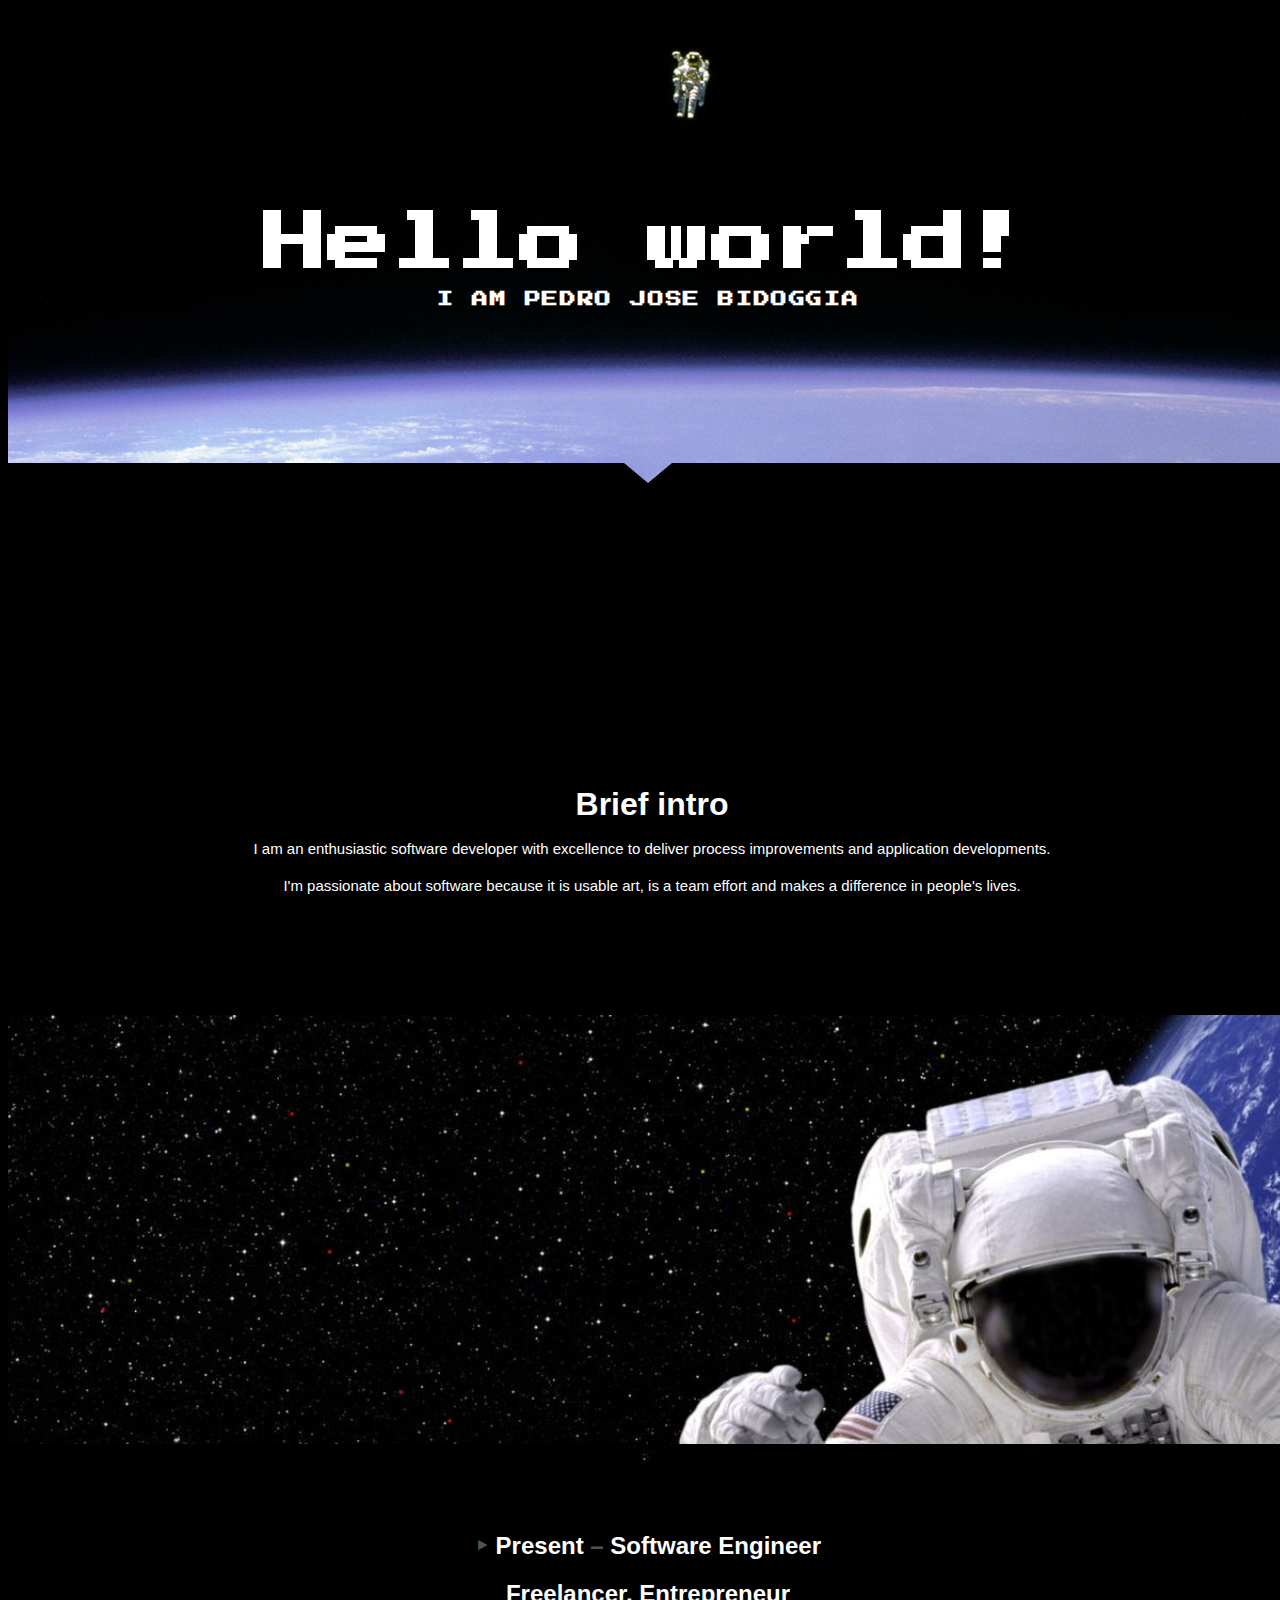
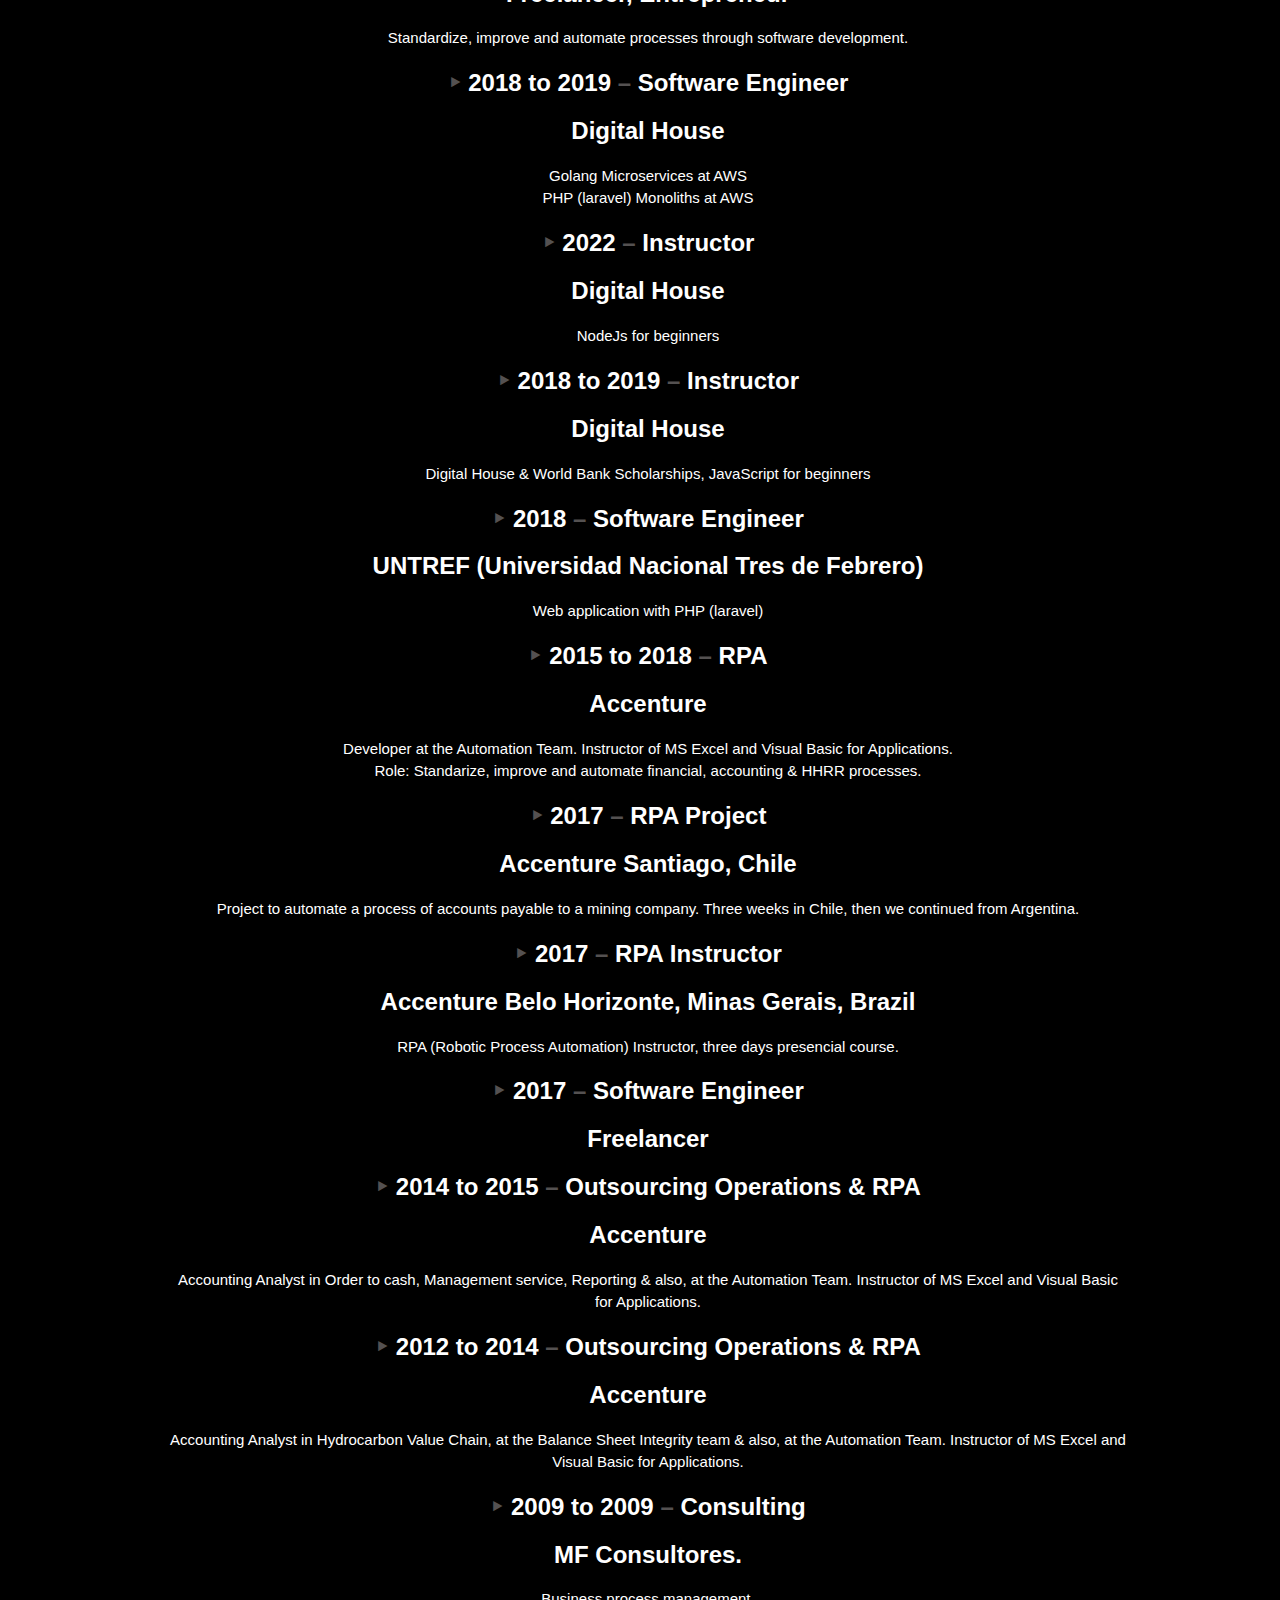
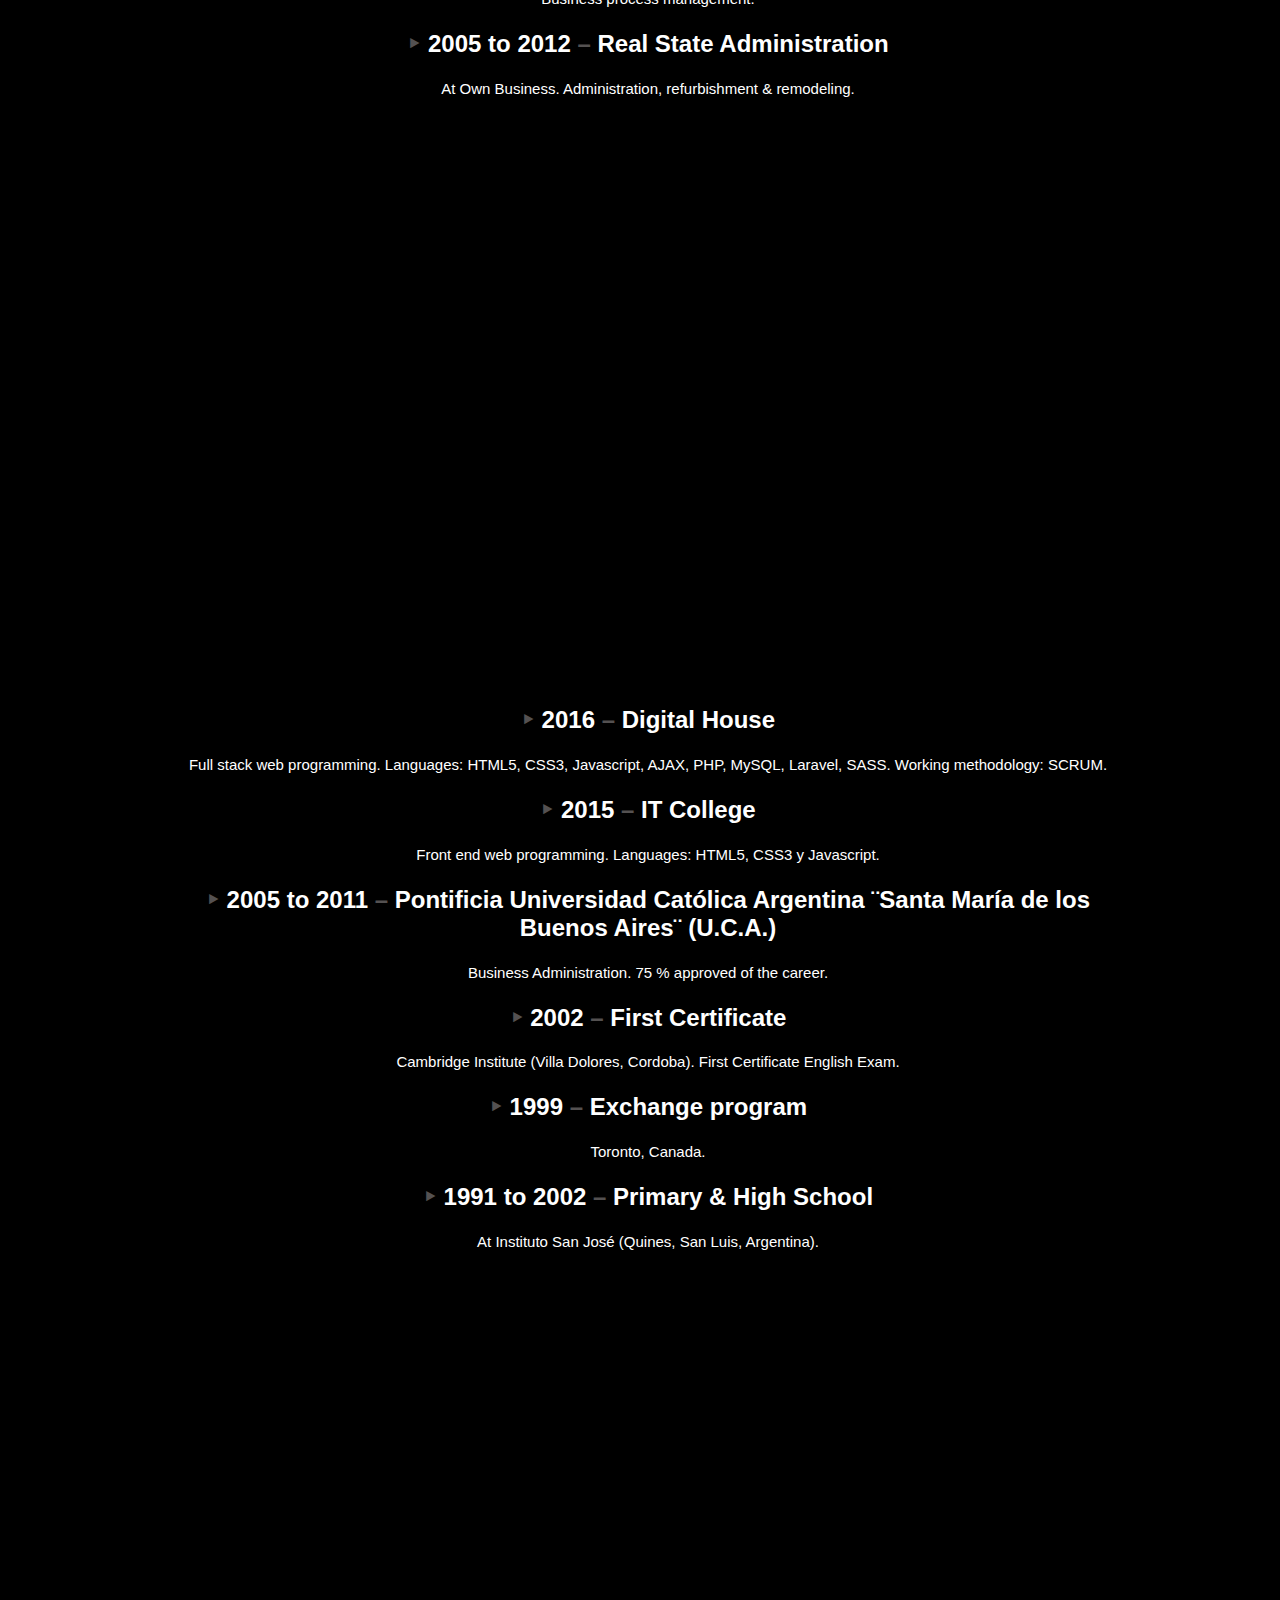
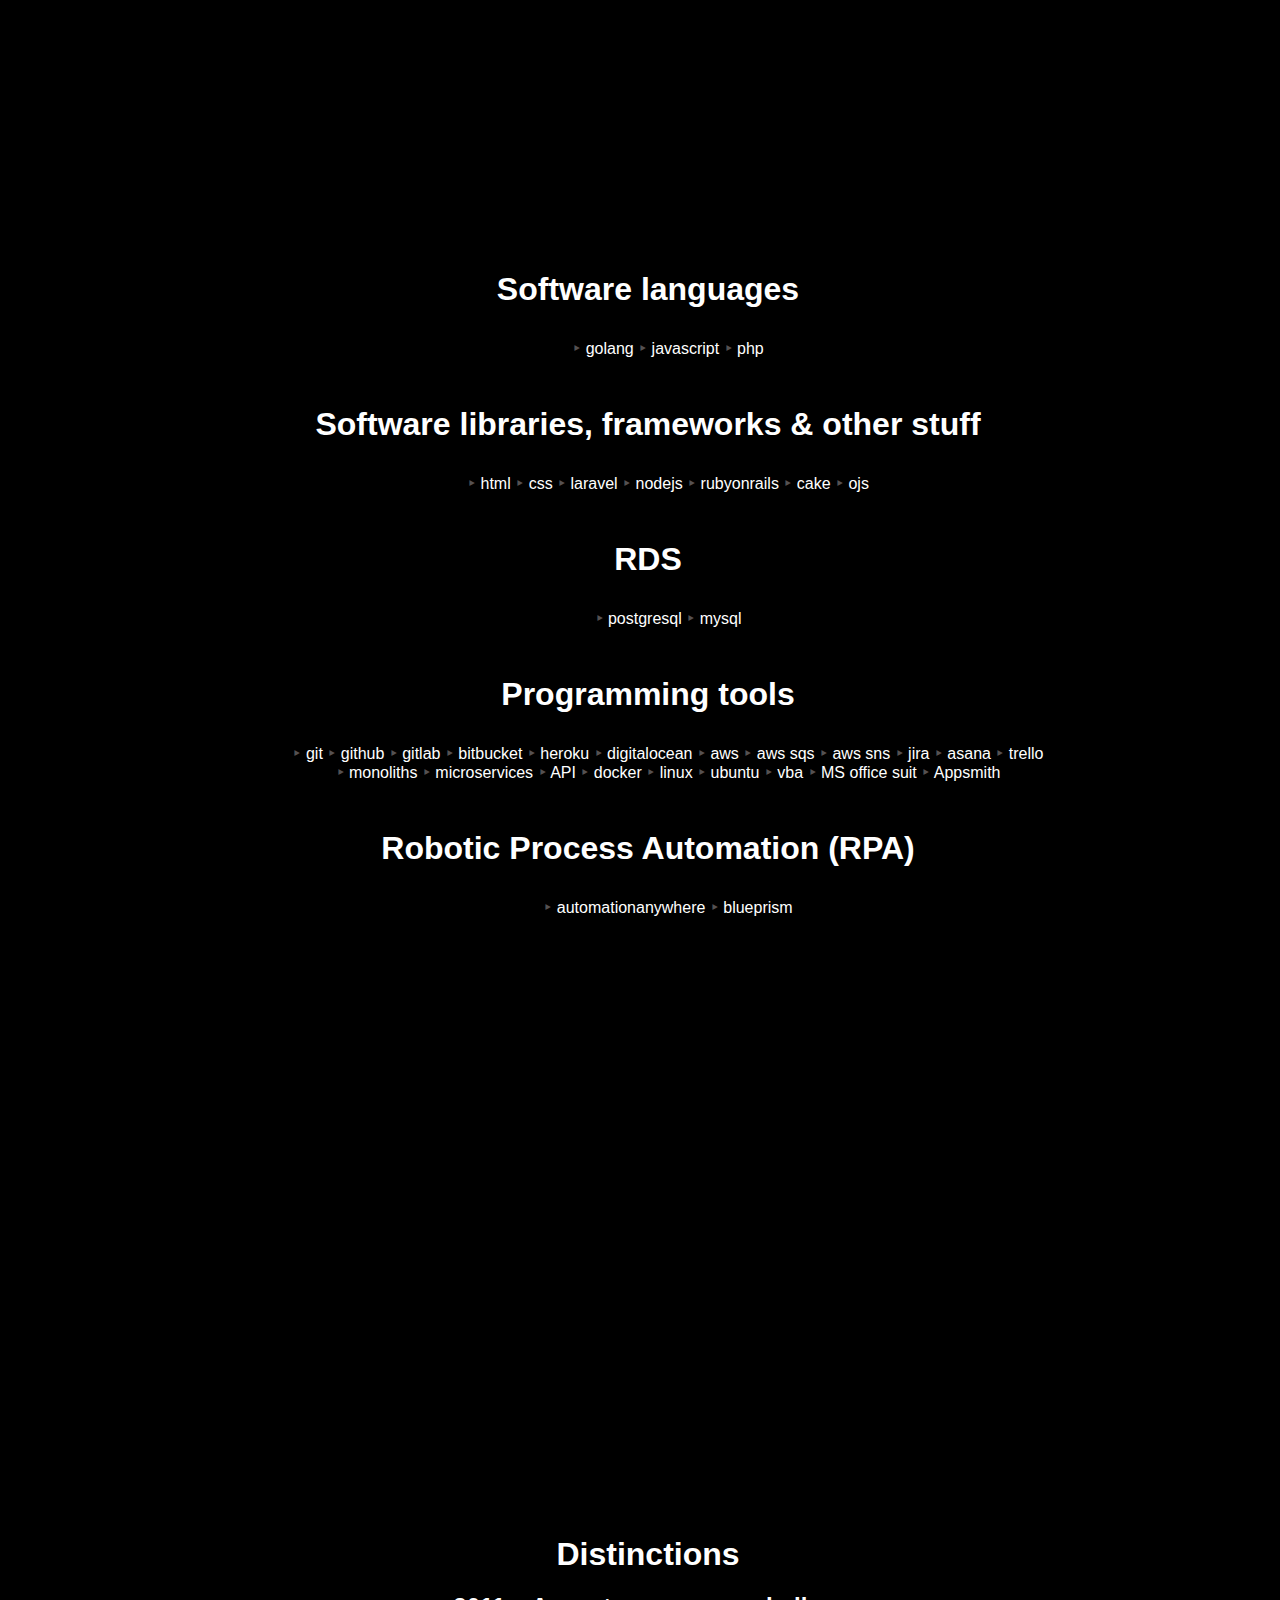
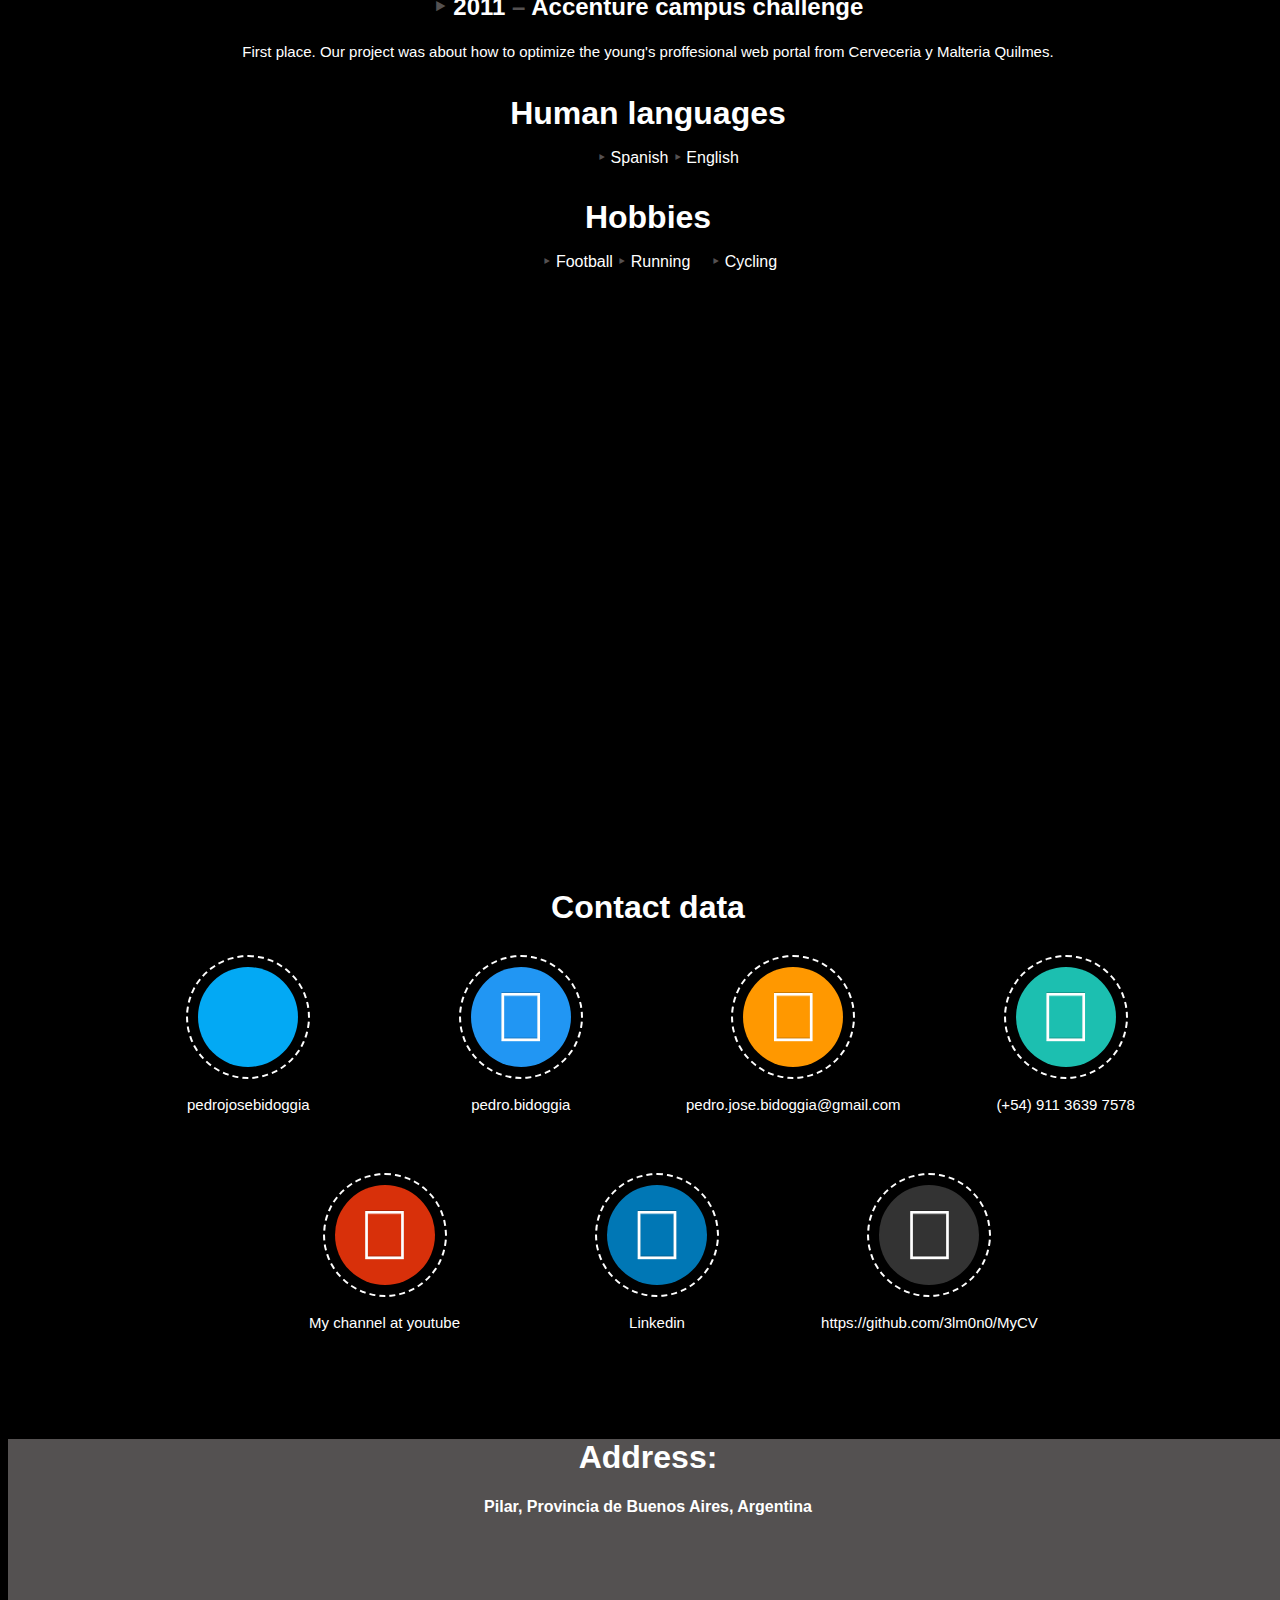
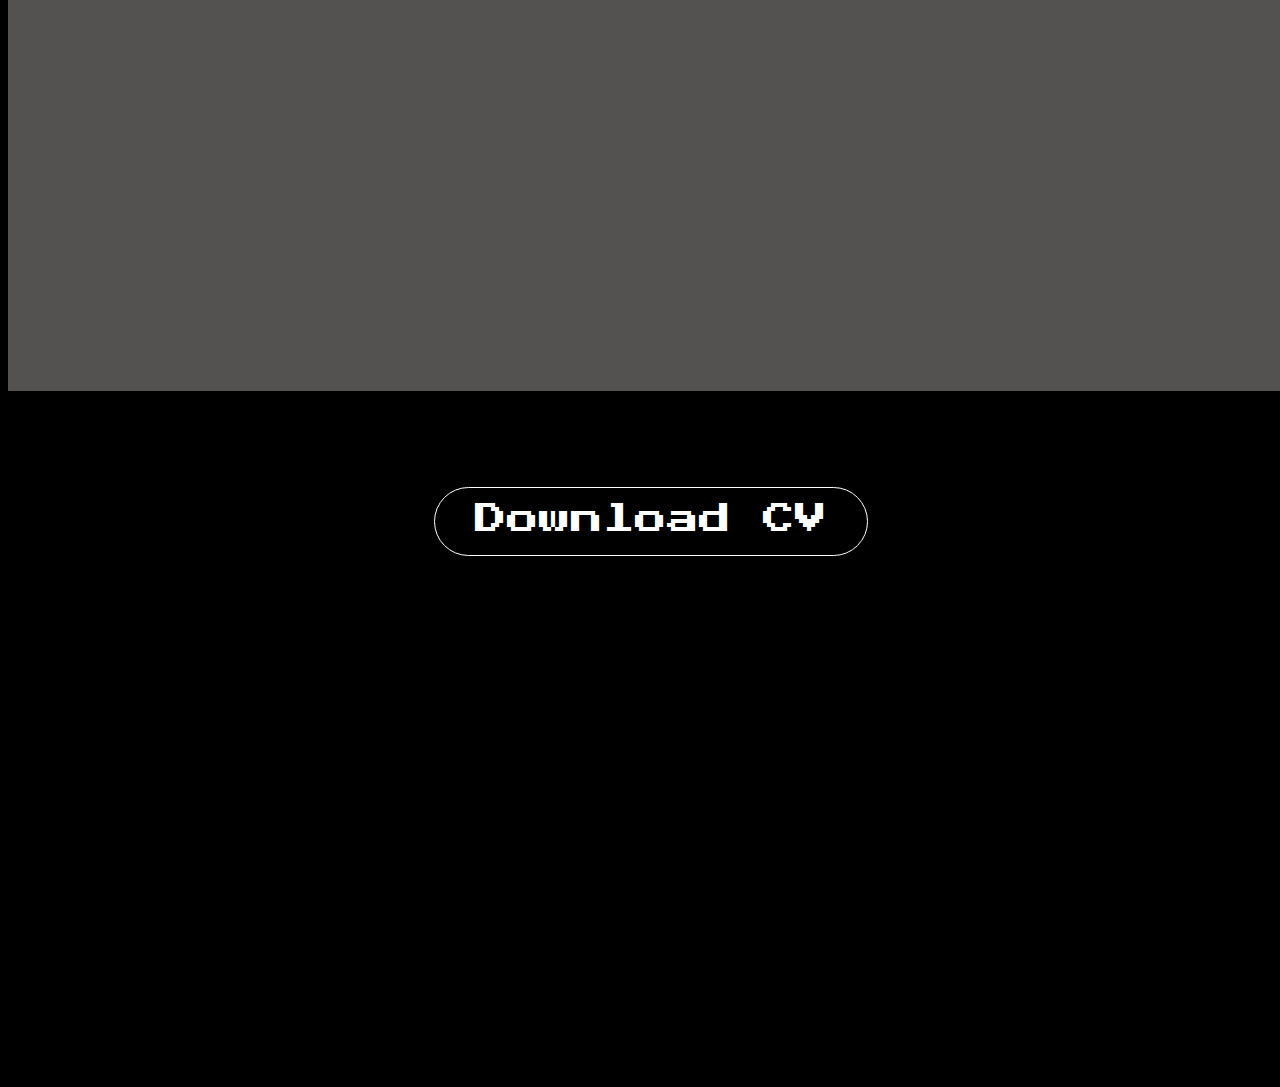
==== index.html @ 1b9667fe "example project removed" ====
<!DOCTYPE html>
<html >
<head>
  <meta charset="UTF-8">
  <title>Pedro Jose Bidoggia</title>
  <meta name="viewport" content="width=device-width, user-scalable=no, initial-scale=1.0">
  <link rel="stylesheet" href="css/style.css">
  <link rel="stylesheet" href="css/font-awesome-4.7.0/css/font-awesome.min.css">
  <link rel="stylesheet" href="https://use.fontawesome.com/releases/v5.0.13/css/all.css" integrity="sha384-DNOHZ68U8hZfKXOrtjWvjxusGo9WQnrNx2sqG0tfsghAvtVlRW3tvkXWZh58N9jp" crossorigin="anonymous">
  <link rel="stylesheet" href="https://fonts.googleapis.com/css?family=Press+Start+2P&display=swap;lang=en"/>
</head>

<body>
  <div class="parallax nyc hero" data-parallax-speed="1">
  <div class="hero-content">
    <h1>Hello world!</h1>
    <p>I am Pedro Jose Bidoggia</p>
  </div>
</div>

<div class="cleft-wrapper">
  <div class="cleft-left"></div>
  <div class="cleft-right"></div>
</div>

<div class="spacer intro">
  <div class="contact-div justify">
    <div class="myphoto">
      <article class="link photo" ></article>
    </div>
    <div class="texto">
      <article class="justify">
        <h3>Brief intro</h3>
        <p> I am an enthusiastic software developer with excellence to deliver process improvements and application developments.</p>
        <p> I'm passionate about software because it is usable art, is a team effort and makes a difference in people's lives.</p>
      </article>
    </div>
  </div>
</div>

<div class="carrotBox">
  <div class="carrot"></div>
</div>

<div class="parallax experience" data-parallax-speed="0.75">
  <div class="parallax-content">
    <h1>Experience</h1>
    <p>Some projects I have worked on</p>
  </div>
</div>

<div class="cleft-wrapper">
  <div class="cleft-left"></div>
  <div class="cleft-right"></div>
</div>

<div class="spacer tallSpacer">
  <div class="container">
    <article class="justify">
      <h2><span class="font-color-gray">&#8227;</span> Present <span class="font-color-gray">–</span> Software Engineer</h2>
      <h2>Freelancer, Entrepreneur</h2>
      <p> Standardize, improve and automate processes through software development.
    </article>
        <article class="justify">
          <h2><span class="font-color-gray">&#8227;</span> 2018 to 2019 <span class="font-color-gray">–</span> Software Engineer</h2>
          <h2>Digital House</h2>
          <p>  Golang Microservices at AWS
          <br> PHP (laravel) Monoliths at AWS</p>
        </article>
    <article class="justify">
      <h2><span class="font-color-gray">&#8227;</span> 2022 <span class="font-color-gray">–</span> Instructor</h2>
      <h2>Digital House</h2>
      <p>NodeJs for beginners</p>
    </article>
    <article class="justify">
      <h2><span class="font-color-gray">&#8227;</span> 2018 to 2019 <span class="font-color-gray">–</span> Instructor</h2>
      <h2>Digital House</h2>
      <p>Digital House & World Bank Scholarships, JavaScript for beginners</p>
    </article>
    <article class="justify">
      <h2><span class="font-color-gray">&#8227;</span> 2018 <span class="font-color-gray">–</span> Software Engineer</h2>
      <h2>UNTREF (Universidad Nacional Tres de Febrero)</h2>
      <p>Web application with PHP (laravel)</p>
    </article>
    <article class="justify">
      <h2><span class="font-color-gray">&#8227;</span> 2015 to 2018 <span class="font-color-gray">–</span> RPA</h2>
      <h2>Accenture</h2>
      <p>Developer at the Automation Team. Instructor of MS Excel and Visual Basic for Applications.
      <br> Role: Standarize, improve and automate financial, accounting & HHRR processes.</p>
    </article>
    <article class="justify">
      <h2><span class="font-color-gray">&#8227;</span> 2017 <span class="font-color-gray">–</span> RPA Project</h2>
      <h2>Accenture Santiago, Chile</h2>
      <p>Project to automate a process of accounts payable to a mining company. Three weeks in Chile, then we continued from Argentina.</p>
    </article>
    <article class="justify">
      <h2><span class="font-color-gray">&#8227;</span> 2017 <span class="font-color-gray">–</span> RPA Instructor</h2>
      <h2>Accenture Belo Horizonte, Minas Gerais, Brazil</h2>
      <p>RPA (Robotic Process Automation) Instructor, three days presencial course.</p>
    </article>
    <article class="justify">
      <h2><span class="font-color-gray">&#8227;</span> 2017 <span class="font-color-gray">–</span> Software Engineer</h2>
      <h2>Freelancer</h2>
    </article>
    <article class="justify">
      <h2><span class="font-color-gray">&#8227;</span> 2014 to 2015 <span class="font-color-gray">–</span> Outsourcing Operations & RPA</h2>
      <h2>Accenture</h2>
      <p>Accounting Analyst in Order to cash, Management service, Reporting & also, at the Automation Team. Instructor of MS Excel and Visual Basic for Applications.</p>
    </article>
    <article class="justify">
      <h2><span class="font-color-gray">&#8227;</span> 2012 to 2014 <span class="font-color-gray">–</span> Outsourcing Operations & RPA</h2>
      <h2>Accenture</h2>
      <p>Accounting Analyst in Hydrocarbon Value Chain, at the Balance Sheet Integrity team & also, at the Automation Team. Instructor of MS Excel and Visual Basic for Applications.</p>
    </article>
    <article class="justify">
      <h2><span class="font-color-gray">&#8227;</span> 2009 to 2009 <span class="font-color-gray">–</span> Consulting</h2>
      <h2>MF Consultores.</h2>
      <p>Business process management.</p>
    </article>
    <article class="justify">
      <h2><span class="font-color-gray">&#8227;</span> 2005 to 2012 <span class="font-color-gray">–</span> Real State Administration</h2>
      <p>At Own Business. Administration, refurbishment & remodeling.</p>
    </article>
  </div>
</div>

<div class="carrotBox">
  <div class="carrot"></div>
</div>

<div class="parallax studies" data-parallax-speed="0.9">
  <div class="parallax-content">
    <h1>Studies</h1>
    <p>Always learning something new</p>
  </div>
</div>

<div class="cleft-wrapper">
  <div class="cleft-left"></div>
  <div class="cleft-right"></div>
</div>

<div class="spacer tallSpacer">
  <div class="container">
    <article class="justify">
      <h2> <span class="font-color-gray">&#8227;</span> 2016 <span class="font-color-gray">–</span> Digital House</h2>
      <p>Full stack web programming. Languages: HTML5, CSS3, Javascript, AJAX, PHP, MySQL, Laravel, SASS.
        Working methodology: SCRUM.</p>
    </article>
    <article class="justify">
      <h2> <span class="font-color-gray">&#8227;</span> 2015 <span class="font-color-gray">–</span> IT College</h2>
      <p>Front end web programming. Languages: HTML5, CSS3 y Javascript.</p>
    </article>
    <article class="justify">
      <h2> <span class="font-color-gray">&#8227;</span> 2005 to 2011 <span class="font-color-gray">–</span> Pontificia Universidad Católica Argentina ¨Santa María de los Buenos Aires¨ (U.C.A.)</h2>
      <p>Business Administration. 75 % approved of the career.</p>
    </article>
    <article class="justify">
      <h2> <span class="font-color-gray">&#8227;</span> 2002 <span class="font-color-gray">–</span> First Certificate</h2>
      <p>Cambridge Institute (Villa Dolores, Cordoba). First Certificate English Exam.</p>
    </article>
    <article class="justify">
      <h2> <span class="font-color-gray">&#8227;</span> 1999 <span class="font-color-gray">–</span> Exchange program</h2>
      <p>Toronto, Canada.</p>
    </article>
    <article class="justify">
      <h2> <span class="font-color-gray">&#8227;</span> 1991 to 2002 <span class="font-color-gray">–</span> Primary & High School</h2>
      <p>At Instituto San José (Quines, San Luis, Argentina).</p>
    </article>
  </div>
</div>

<div class="carrotBox">
  <div class="carrot"></div>
</div>

<div class="parallax skills" data-parallax-speed="0.75">
  <div class="parallax-content">
    <h1>Skills</h1>
    <p>A continuous improvement process</p>
  </div>
</div>

<div class="cleft-wrapper">
  <div class="cleft-left"></div>
  <div class="cleft-right"></div>
</div>

<div class="spacer tallSpacer">
  <div class="graph-cont justify">
    <h3>Software languages</h3>
    <article class="languages">
        <ul>
            <li class="inline-list-item no-list-style font-color-white"><span class="font-color-gray">&#8227;</span> golang </li>
            <li class="inline-list-item no-list-style font-color-white"><span class="font-color-gray">&#8227;</span> javascript </li>
            <li class="inline-list-item no-list-style font-color-white"><span class="font-color-gray">&#8227;</span> php </li>
        </ul>
    </article>
  </div>
  <div class="graph-cont justify">
    <h3>Software libraries, frameworks & other stuff</h3>
    <article class="languages">
        <ul>
            <li class="inline-list-item no-list-style font-color-white"><span class="font-color-gray">&#8227;</span> html </li>
            <li class="inline-list-item no-list-style font-color-white"><span class="font-color-gray">&#8227;</span> css </li>
            <li class="inline-list-item no-list-style font-color-white"><span class="font-color-gray">&#8227;</span> laravel </li>
            <li class="inline-list-item no-list-style font-color-white"><span class="font-color-gray">&#8227;</span> nodejs </li>
            <li class="inline-list-item no-list-style font-color-white"><span class="font-color-gray">&#8227;</span> rubyonrails </li>
            <li class="inline-list-item no-list-style font-color-white"><span class="font-color-gray">&#8227;</span> cake </li>
            <li class="inline-list-item no-list-style font-color-white"><span class="font-color-gray">&#8227;</span> ojs </li>
        </ul>
    </article>
  </div>
  <div class="graph-cont justify">
    <h3>RDS</h3>
    <article class="languages">
      <ul>
        <li class="inline-list-item no-list-style font-color-white"><span class="font-color-gray">&#8227;</span> postgresql </li>
        <li class="inline-list-item no-list-style font-color-white"><span class="font-color-gray">&#8227;</span> mysql </li>
      </ul>
    </article>
  </div>
  <div class="graph-cont justify">
    <h3>Programming tools</h3>
    <article class="languages">
        <ul>
            <li class="inline-list-item no-list-style font-color-white"><span class="font-color-gray">&#8227;</span> git </li>
            <li class="inline-list-item no-list-style font-color-white"><span class="font-color-gray">&#8227;</span> github </li>
            <li class="inline-list-item no-list-style font-color-white"><span class="font-color-gray">&#8227;</span> gitlab </li>
            <li class="inline-list-item no-list-style font-color-white"><span class="font-color-gray">&#8227;</span> bitbucket </li>
            <li class="inline-list-item no-list-style font-color-white"><span class="font-color-gray">&#8227;</span> heroku </li>
            <li class="inline-list-item no-list-style font-color-white"><span class="font-color-gray">&#8227;</span> digitalocean </li>
            <li class="inline-list-item no-list-style font-color-white"><span class="font-color-gray">&#8227;</span> aws </li>
            <li class="inline-list-item no-list-style font-color-white"><span class="font-color-gray">&#8227;</span> aws sqs </li>
            <li class="inline-list-item no-list-style font-color-white"><span class="font-color-gray">&#8227;</span> aws sns </li>
            <li class="inline-list-item no-list-style font-color-white"><span class="font-color-gray">&#8227;</span> jira </li>
            <li class="inline-list-item no-list-style font-color-white"><span class="font-color-gray">&#8227;</span> asana </li>
            <li class="inline-list-item no-list-style font-color-white"><span class="font-color-gray">&#8227;</span> trello </li>
            <li class="inline-list-item no-list-style font-color-white"><span class="font-color-gray">&#8227;</span> monoliths </li>
            <li class="inline-list-item no-list-style font-color-white"><span class="font-color-gray">&#8227;</span> microservices </li>
            <li class="inline-list-item no-list-style font-color-white"><span class="font-color-gray">&#8227;</span> API </li>
            <li class="inline-list-item no-list-style font-color-white"><span class="font-color-gray">&#8227;</span> docker </li>
            <li class="inline-list-item no-list-style font-color-white"><span class="font-color-gray">&#8227;</span> linux </li>
            <li class="inline-list-item no-list-style font-color-white"><span class="font-color-gray">&#8227;</span> ubuntu </li>
            <li class="inline-list-item no-list-style font-color-white"><span class="font-color-gray">&#8227;</span> vba </li>
            <li class="inline-list-item no-list-style font-color-white"><span class="font-color-gray">&#8227;</span> MS office suit </li>
            <li class="inline-list-item no-list-style font-color-white"><span class="font-color-gray">&#8227;</span> Appsmith </li>
        </ul>
    </article>
  </div>
  <div class="graph-cont justify">
    <h3>Robotic Process Automation (RPA)</h3>
    <article class="languages">
      <ul>
        <li class="inline-list-item no-list-style font-color-white"><span class="font-color-gray">&#8227;</span> automationanywhere </li>
        <li class="inline-list-item no-list-style font-color-white"><span class="font-color-gray">&#8227;</span> blueprism </li>
      </ul>
    </article>
  </div>

</div>

<div class="carrotBox">
  <div class="carrot"></div>
</div>

<div class="parallax other" data-parallax-speed="0.9">
  <div class="parallax-content">
    <h1>Others</h1>
    <p>Extra data</p>
  </div>
</div>

<div class="cleft-wrapper">
  <div class="cleft-left"></div>
  <div class="cleft-right"></div>
</div>

<div class="spacer tallSpacer">
  <div class="container justify">
    <h3>Distinctions</h3>
    <article class="justify">
      <h2> <span class="font-color-gray">&#8227;</span> 2011 <span class="font-color-gray">–</span> Accenture campus challenge</h2>
      <p>First place. Our project was about how to optimize the young's proffesional web portal from Cerveceria y Malteria Quilmes.</p>
    </article>
    <h3>Human languages</h3>
    <article class="justify">
      <ul> 
        <li class="inline-list-item no-list-style font-color-white"><span class="font-color-gray">&#8227;</span> Spanish </li> 
        <li class="inline-list-item no-list-style font-color-white"><span class="font-color-gray">&#8227;</span> English </li>
      </ul>
    </article>
    <h3>Hobbies</h3>
    <article class="justify">
      <ul>
        <li class="inline-list-item no-list-style font-color-white"><span class="font-color-gray">&#8227;</span> Football <i class="far fa-futbol"></i></li>
        <li class="inline-list-item no-list-style font-color-white"><span class="font-color-gray">&#8227;</span> Running <i class="fas fa-male"></i></li>
        <li class="inline-list-item no-list-style font-color-white"><span class="font-color-gray">&#8227;</span> Cycling <i class="fas fa-bicycle"></i></li>
      </ul>
    </article>
  </div>
</div>


<div class="carrotBox">
  <div class="carrot"></div>
</div>

<div class="parallax cntct" data-parallax-speed="0.5">
  <div class="parallax-content">
    <h1>Contact</h1>
    <p>How to find me</p>
  </div>
</div>

<div class="cleft-wrapper">
  <div class="cleft-left"></div>
  <div class="cleft-right"></div>
</div>

<div class="spacer contact">
    <div class="container-contact">
      <div class="justify">
        <h3>Contact data</h3>
      </div>
      <div class="social contact-div justify">
          <div class="icon-div">
            <a href="https://t.me/pedrojosebidoggia" class="link telegram" target="_parent"><span class="fab fa-telegram-plane"></span></a>
            <p>pedrojosebidoggia</p>
          </div>
          <div class="icon-div">
            <a href="skype:pedro.bidoggia?userinfo" class="link skype" target="_parent"><span class="fab fa-skype"></span></a>
            <p>pedro.bidoggia</p>
          </div>
          <div class="icon-div">
            <a href="mailto:pedro.jose.bidoggia@gmail.com" class="link email" target="_parent"><span class="fas fa-envelope"></span></a>
            <p>pedro.jose.bidoggia@gmail.com</p>
          </div>
          <div class="icon-div">
            <a href="(+54) 911 3639 7578" class="link phone" target="_parent"><span class="fas fa-phone"></span></a>
            <p>(+54) 911 3639 7578</p>
          </div>
          <div class="icon-div">
            <a href="https://www.youtube.com/channel/UCSU_warM4rZXg3yNO01wcpQ?view_as=subscriber" class="link youtube" target="_parent"><span class="fab fa-youtube"></span></a>
            <p>My channel at youtube</p>
          </div>
          <div class="icon-div">
            <a href="https://www.linkedin.com/in/pedrojosebidoggia/" class="link linkedin" target="_parent"><span class="fab fa-linkedin"></span></a>
            <p>Linkedin</p>
          </div>
          <div class="icon-div">
            <a href="https://github.com/3lm0n0/MyCV" class="link github" target="_parent"><span class="fab fa-github"></span></a>
            <p>https://github.com/3lm0n0/MyCV</p>
          </div>
      </div>
    </div>

    <div class="map">
      <article class="address justify">
        <h3>Address:</h3>
        <h4>Pilar, Provincia de Buenos Aires, Argentina</h4>
        <iframe
          src="https://www.google.com/maps/embed?pb=!1m18!1m12!1m3!1d3292.441206264462!2d-58.895467669572724!3d-34.39012999140192!2m3!1f0!2f0!3f0!3m2!1i1024!2i768!4f13.1!3m3!1m2!1s0x95bb629093779a65%3A0xb90e351d714562ec!2sAlmte.%20Guillermo%20Brown%2C%20Villa%20Rosa%2C%20Provincia%20de%20Buenos%20Aires!5e0!3m2!1ses-419!2sar!4v1661885913996!5m2!1ses-419!2sar"
          width="100%" height="450" style="border:0;" allowfullscreen="" loading="lazy" referrerpolicy="no-referrer-when-downgrade">
        </iframe>
      </article>
    </div>
</div>

<div class="spacer download">
    <div class="container download-container">
      <button class="download-button" type="button" name="button">
        <a href="./assets/Pedro_Jose_Bidoggia_Resume_english.pdf" download class="download-link">
          Download CV
        </a>
      </button>
    </div>
</div>

<div class="parallax nyc" data-parallax-speed="0.5">
  <div class="parallax-content">
    <h1>Goodbye voyager</h1>
    <p>See you around!</p>
  </div>
</div>

  <script src="https://cdnjs.cloudflare.com/ajax/libs/jquery/3.1.1/jquery.min.js"></script>
  <script src="js/jquery.js"></script>
  <script src="js/index.js"></script>
  <script type="text/javascript" src="https://platform.linkedin.com/badges/js/profile.js" async defer></script>
</body>
</html>
---- css/style.css ----
html, body {width: 100%; overflow-x: hidden;}

body {padding: 0; font-family: 'Press Start 2P', arial, sans-serif; background-color:#000000;}

.hero {position: relative; text-align: center}
.hero-content {display: block; position: relative; z-index: 9999}

.parallax {
  display: block;
  text-align: center;
  padding: 10em 1em;
  color: #fff; overflow: hidden
}
.parallax h1 {font-size: 4em; text-shadow: 1px 1px 2px #000000; margin-bottom: 15px; color:#fff;}
.parallax p {font-family: 'Press Start 2P', sans-serif; font-size: 1em; text-transform: uppercase; letter-spacing: 0.1em; font-weight: bold; color: #fff; text-shadow: 1px 1px 2px #000000}

.nyc {background: url(../images/1.jpg) no-repeat center center; background-size: cover;}

.studies {background: url(../images/studying.jpg) no-repeat center center; background-size: cover;}

.experience {background: url(../images/work.jpg) no-repeat center center; background-size: cover;}

.skills {background: url(../images/skills.jpg) no-repeat center center; background-size: cover;}

.other {background: url(../images/other.jpg) no-repeat center center; background-size: cover;}

.cntct {background: url(../images/contact.jpg) no-repeat center center; background-size: cover;}

.spacer {display: block; color: #fff; font-family: Arial, sans-serif; padding: 3em 0}
.spacer h3 {font-family: Arial, sans-serif; font-size: 2em; margin-bottom: 15px}
.spacer p {font-size: 15px; line-height: 22px; margin-bottom: 15px}
button {border: 1px solid #aaa; padding: 0.75em 1.5em; border-radius: 4px; background: none; font-size: 1.25em; color: #555; display: inline-block; margin-right: -5px; vertical-align: top}
button:hover {background: #00ace9; color: #fff; border-color: #00ace9; cursor: pointer}
button.danger {margin-left: 25px; background: #d30; color: #fff; border-color: #d30}
button.danger:hover {background: #a00; border-color: #a00}
.container {max-width: 960px; margin: 0 auto; width: 95%}
.centered {text-align: center; padding-bottom: 3.75em}

.cleft-wrapper {
position: relative;
top: -1.25rem;
margin-bottom: -1.25rem;
left: 0;
width: 100%;
height: 1.25rem;
overflow: hidden;
}
.cleft-left, .cleft-right {
width: 50%;
height: 1.25rem;
background-color: #000000;
position: absolute;
top: 0;
}
.cleft-left {
left: -1.5rem;
}
.cleft-right {
right: -1.5rem;
}
.cleft-left:before, .cleft-right:before {
content: ' ';
display: block;
position: absolute;
width: 0;
height: 0;
border-style: solid;
}
.cleft-left:before {
right: -1.5rem;
border-width: 1.25rem 0 0 1.5rem;
border-color: transparent transparent transparent #000000;
}
.cleft-right:before {
left: -1.5rem;
border-width: 1.25rem 1.5rem 0 0;
border-color: transparent #000000 transparent transparent;
}

.carrotBox {position: relative}
.carrot {
display: block;
height: 0;
width: 0;
border-top: 1.25rem solid #000000;
border-right: 1.5rem solid transparent;
border-left: 1.5rem solid transparent;
position: absolute;
left: 50%;
margin-left: -1.5rem;
bottom: -1.25rem;
}

/*** SKILLS ***/
.graph-cont{
  width: calc(100% - 40px);
  width: 100%;
  max-width: 800px;
  margin: 0 auto;
}
.bar{
  font-weight: bold;
  height: 30px;
  max-width: 800px;
  margin: 0 auto 10px auto;
  line-height: 30px;
  font-size: 16px;
  color: white;
  padding: 0 0 0 10px;
  position: relative;
}
.bar::before{
  content: '';
  width: 100%;
  position: absolute;
  left: 0;
  height: 30px;
  top: 0;
  z-index: -2;
  background: #ecf0f1;
}
.bar::after{
  content: '';
  background: #07c357;
  height: 30px;
  transition: 0.7s;
  display: block;
  width: 100%;
  -webkit-animation: bar-before 1 1.8s;
  position: absolute;
  top: 0;
  left: 0;
  z-index: -1;
}
.bar1::after{
  max-width: 80%;
}
.bar2::after{
  max-width: 69%;
}
.bar3::after{
  max-width: 72%;
}
.bar4::after{
  max-width: 70%;
}
.bar5::after{
  max-width: 61%;
}
.bar6::after{
  max-width: 54%;
}
.bar7::after{
  max-width: 23%;
}
@-webkit-keyframes bar-before{
  0%{
    width: 0px;
  }
  100%{
    width: 100%;
  }
}
.to-left {
  text-align: left;
}
/*** SOCIAL ICONS ***/


.social .link {
  display: inline-block;
  vertical-align: middle;
  position: relative;
  width: 100px;
  height: 100px;
  border-radius: 50%;
  border: 2px dashed white;
  background-clip: content-box;
  padding: 10px;
  transition: .5s;
  color: #D7D0BE;
  margin-left: 15px;
  margin-right: 15px;
  text-shadow:
    0 -1px 0 rgba(0, 0, 0, 0.2),
    0 1px 0 rgba(255, 255, 255, 0.2);
  font-size: 70px;
}

.social .link span {
  display: inline-flex;
  position: absolute;
  text-align: center;
  top: 50%;
  left: 50%;
  transform: translate(-50%, -50%);
}

.social .link:hover {
  padding: 20px;
  color: white;
  margin-left: -5px;
  transform: translateX(10px) rotate(360deg);
}

.social .link.skype {
  background-color: #2196f3;
  color: white;
}
.social .link.telegram {
  background-color: #03a9f4;
  color: white;
}
.social .link.github {
  background-color: #333;
  color: white;
}
.social .link.email {
  background-color: #ff9800;
  color: white;
}
.social .link.phone {
  background-color: #1cbfb0;
  color: white;
}
.social .link.youtube {
  background-color: #d8300a;
  color: white;
}
.social .link.linkedin {
  background-color: #0077b5;
  color: white;
}

/*** MY PHOTO ***/
.spacer .intro {
  padding: 20px;
  margin-top: 50px;
  display: -webkit-flex;
  display: flex;
}
.myphoto {
  display: inline-block;
}
.link.photo {
  /* margin-left: 35%; */
  background: url(../images/MyPic.gif) no-repeat center center;
  /* margin-top: 10px; */
  padding: 100px;
  background-size: cover;
  border-radius: 50%;
  max-height: 300px;
  max-width: 60px;
}

.texto {
  -webkit-flex: 1;
  flex: 1;
}

.texto article {
  margin: 0 10px 10px 0px;
  padding: 10px;
  border-radius: 10px;
}

/*** CONTACT DATA ***/
.justify {
  text-align: center;
}
.contact-div {
  box-sizing: none;
  align-items: center;
  align-self: center;
  align-content: center;
  margin: 4px;
  padding: 5px;
  /* display: flex;
  flex-wrap: wrap; */

  width: 100%;

}
.icon-div {
   min-width: 250px;
   box-sizing: none;
   margin: 4px;
   padding: 5px;
   display: inline-block;
   vertical-align: middle;
    min-height: 200px;
 }
.container .contact {
    text-align: center;
}

.map {
  margin-top: 10px;
  padding-top: 10px;
}

/*** SECTION: ADDRESS ***/
.address {
  box-shadow: 0 7px 16px -2px rgba(0,0,0,.3);
  background: #545151;
}
.address h1 {
  display: block;
  margin: 15px 0 5px 30px;
  font: 21px 'Lato';
  font-weight: 900;
  color: #fff;
}
.address h2 {
  display: block;
  margin: 0 0 17px 30px;
  font: 12px 'Lato';
  font-weight: 700;
  color: #fff;
}


/* Static 1st column & 2 filler columns (chrome, moz, edge, IE10+, safari) */
.flex.static {
  width: 100px;
  padding: 10px;
}

.flex.column {
  -webkit-flex: 1;
  flex: 1;
  background: none;
}

.flex.column article {
  margin: 0 10px 10px 0px;
  padding: 10px;
  background: #F9647E;
}

.flex.column article:last-child {
  margin-bottom: 0;
}


ul {
  list-style: disclosure-closed;
  color:rgba(255, 255, 255, 0.2);
}

.languages {
  display: inline-block;
  width: 100%;
  height: 100%;
}
.containerlang {
    display: inline-block;
  max-width: 250px;
  max-height: 250px;
}

.download-container {
  text-align: center;
  margin: 0;
  width: 100%;
  max-width: 100%;
}
.download-button {
  border-radius: 35px;
  border-color: white;

}
.download-link {
  font-family: 'Press Start 2P', sans-serif;
  font-size: 2rem;
  color: white;
  text-decoration: none;
  padding: 10px;

}

.font-color-white {
  color: #fff;
}
.font-color-gray {
  color: #545151;
}

.inline-list-item {
  display: inline list-item;
}

.no-list-style {
  list-style-type: none;
}
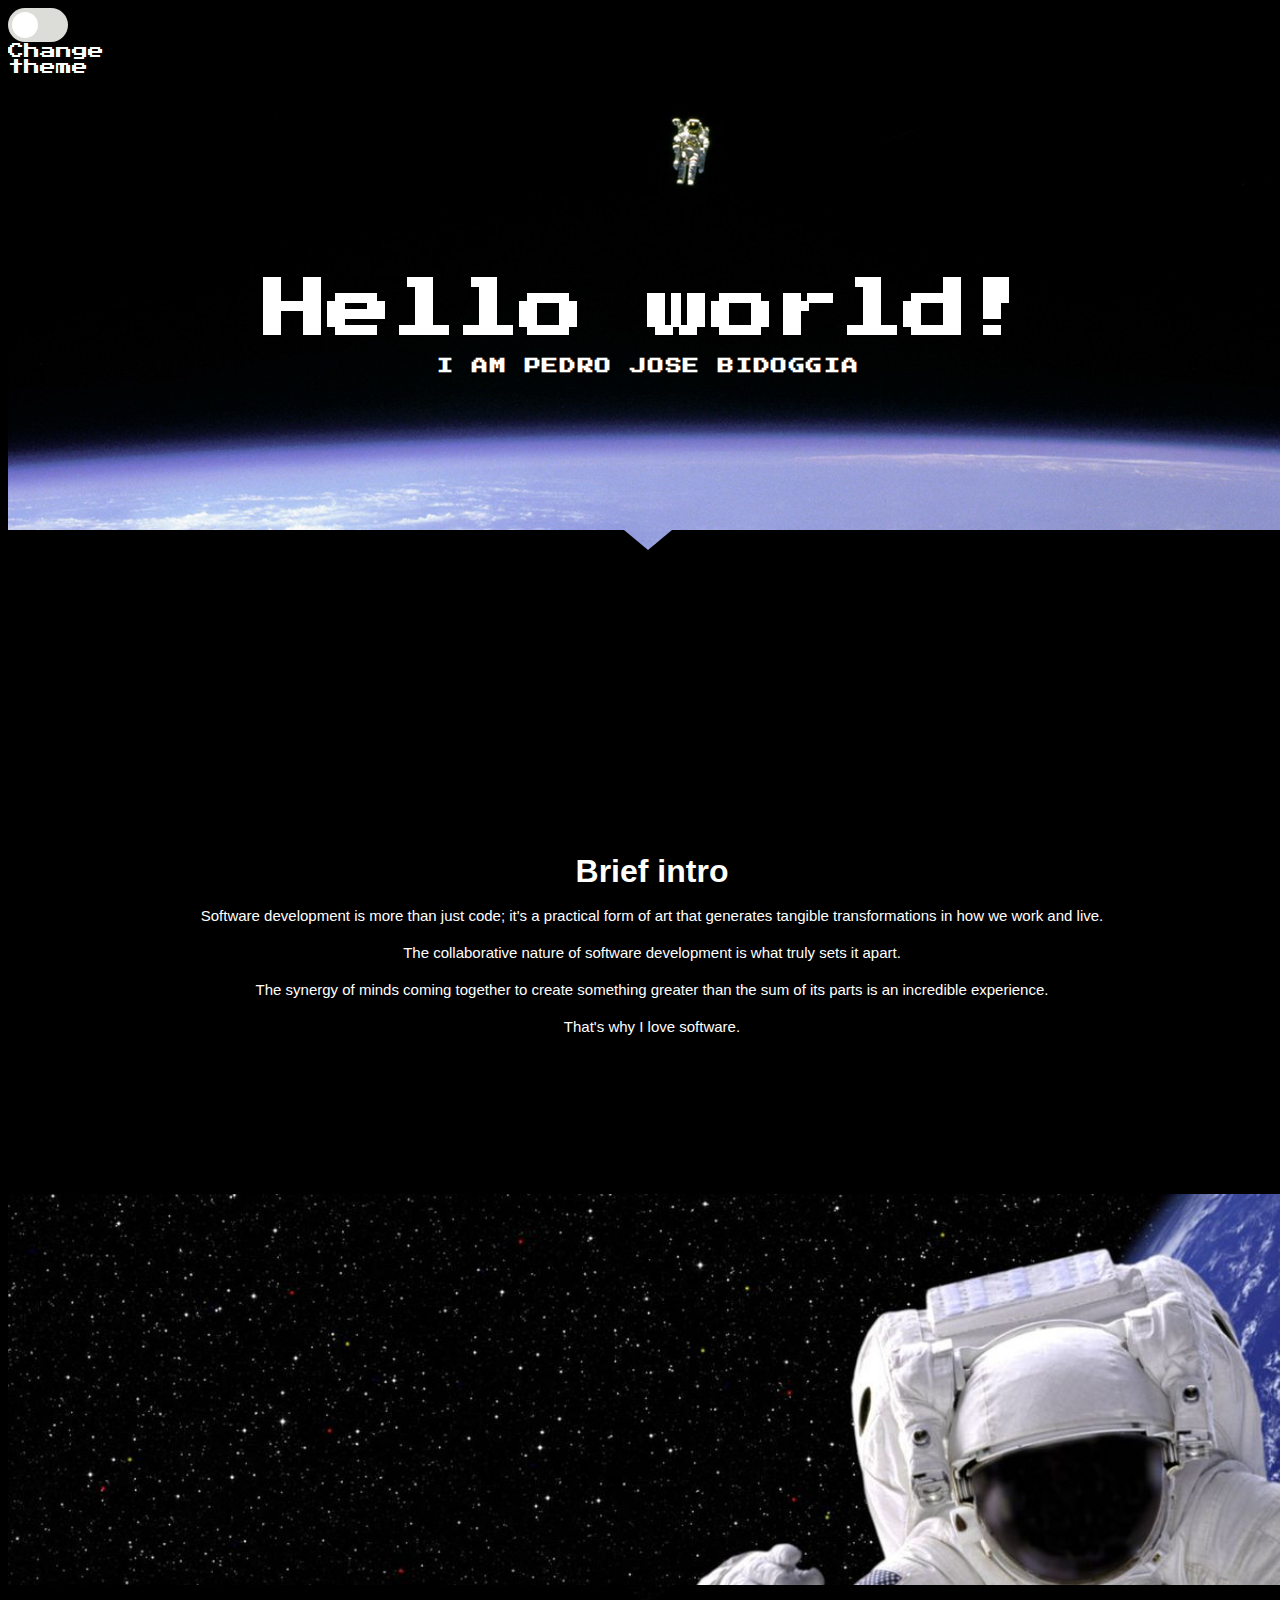
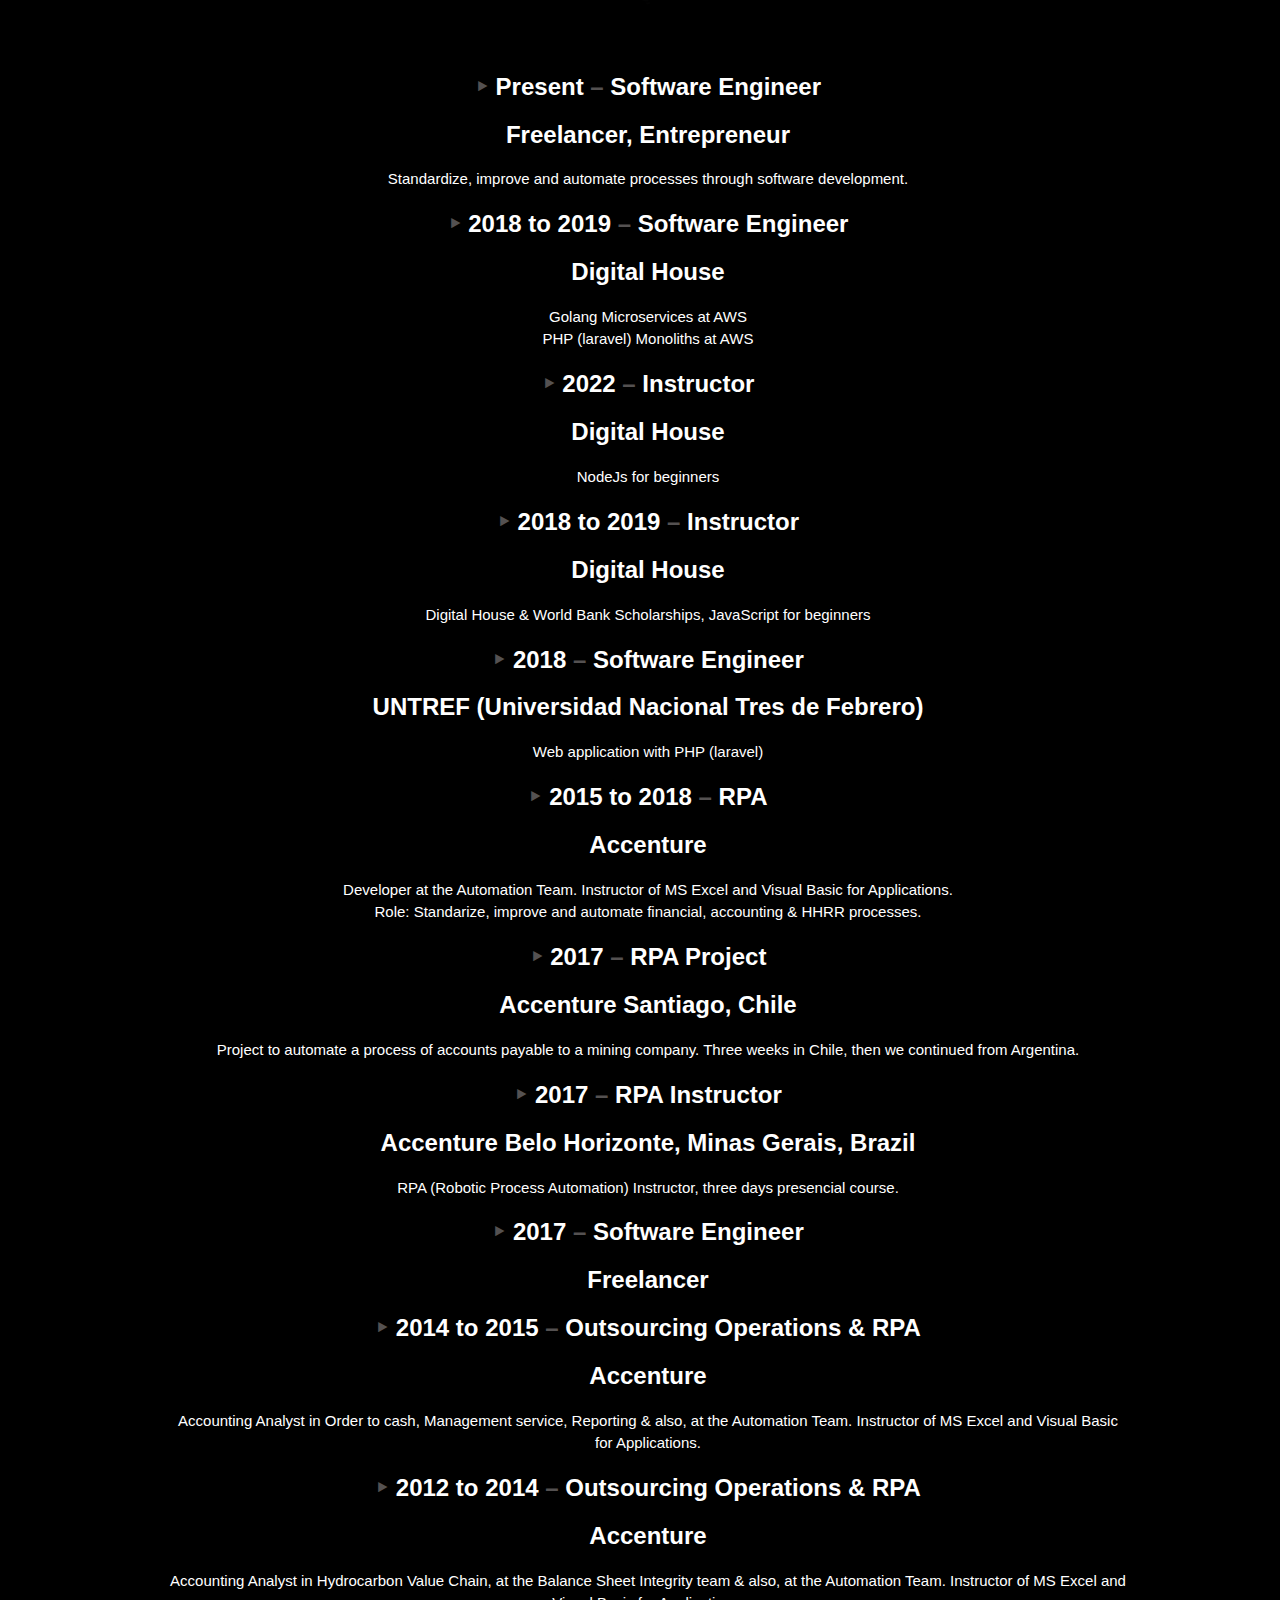
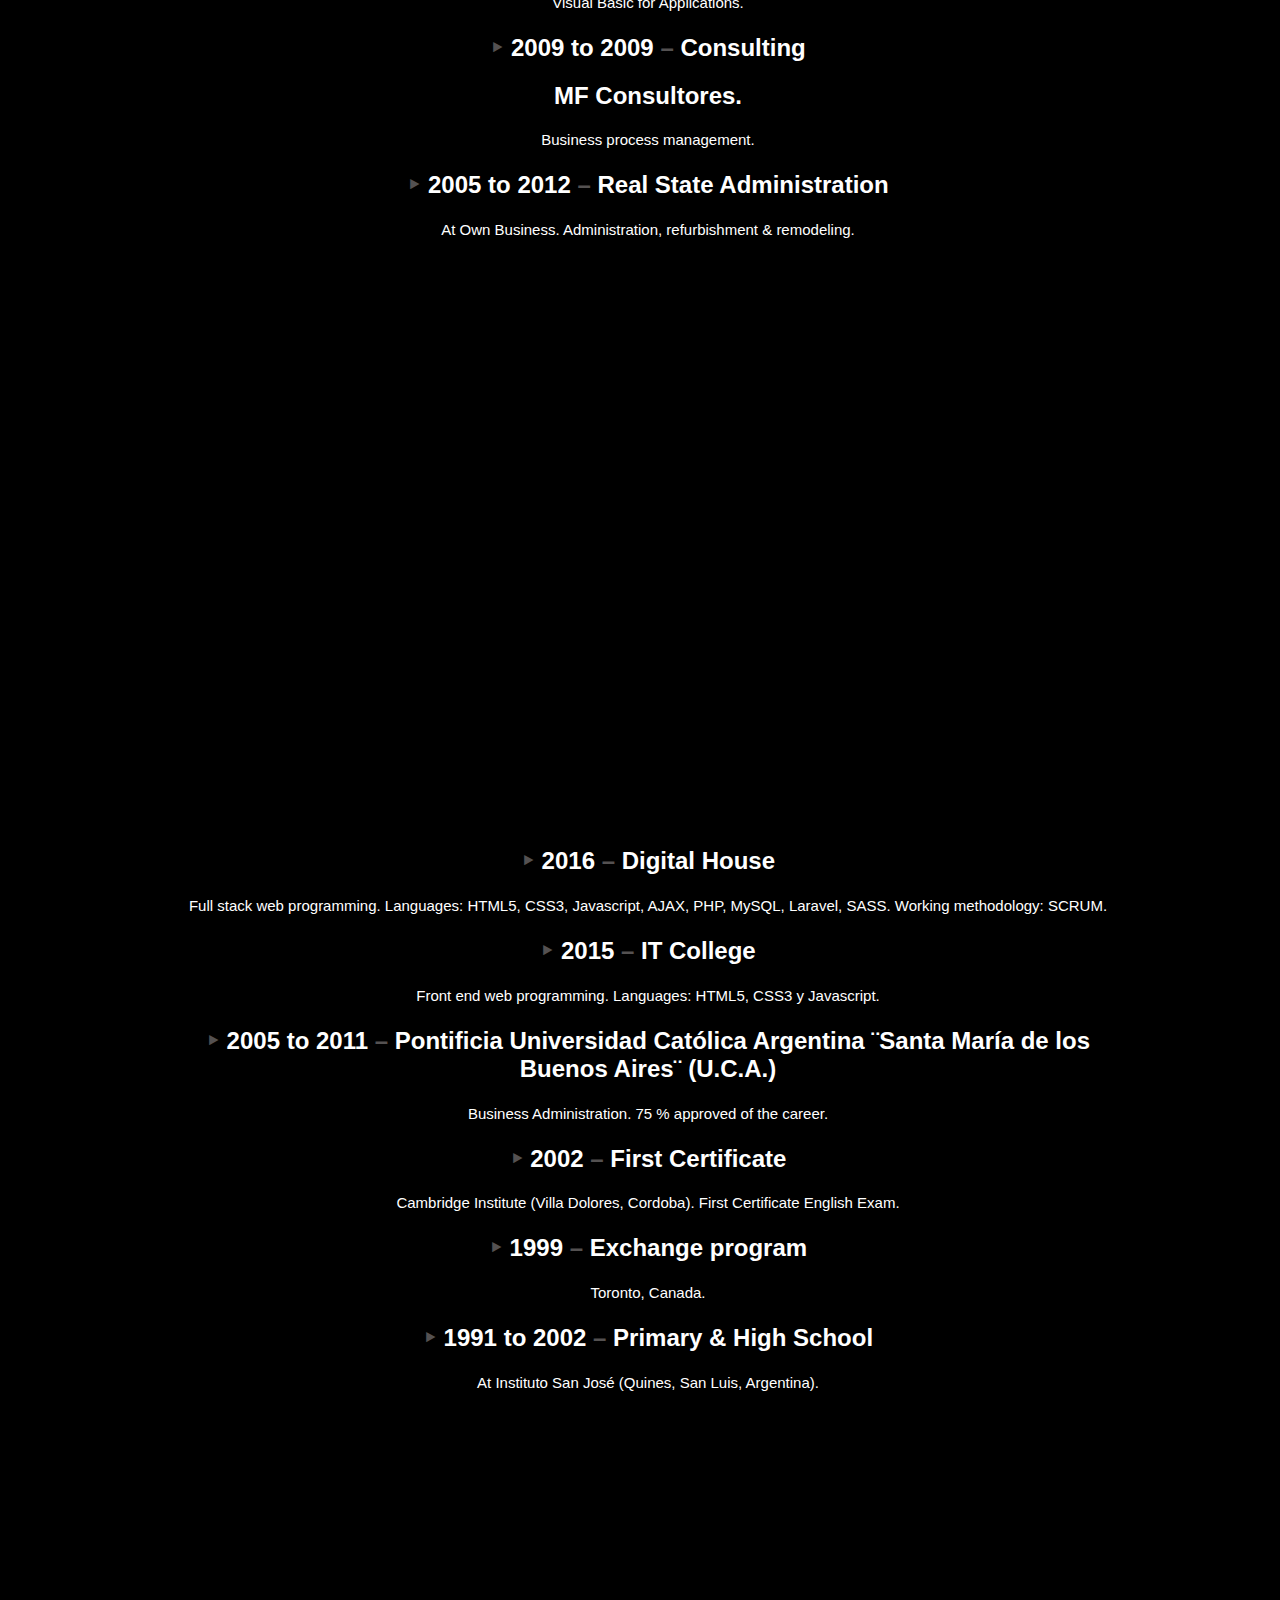
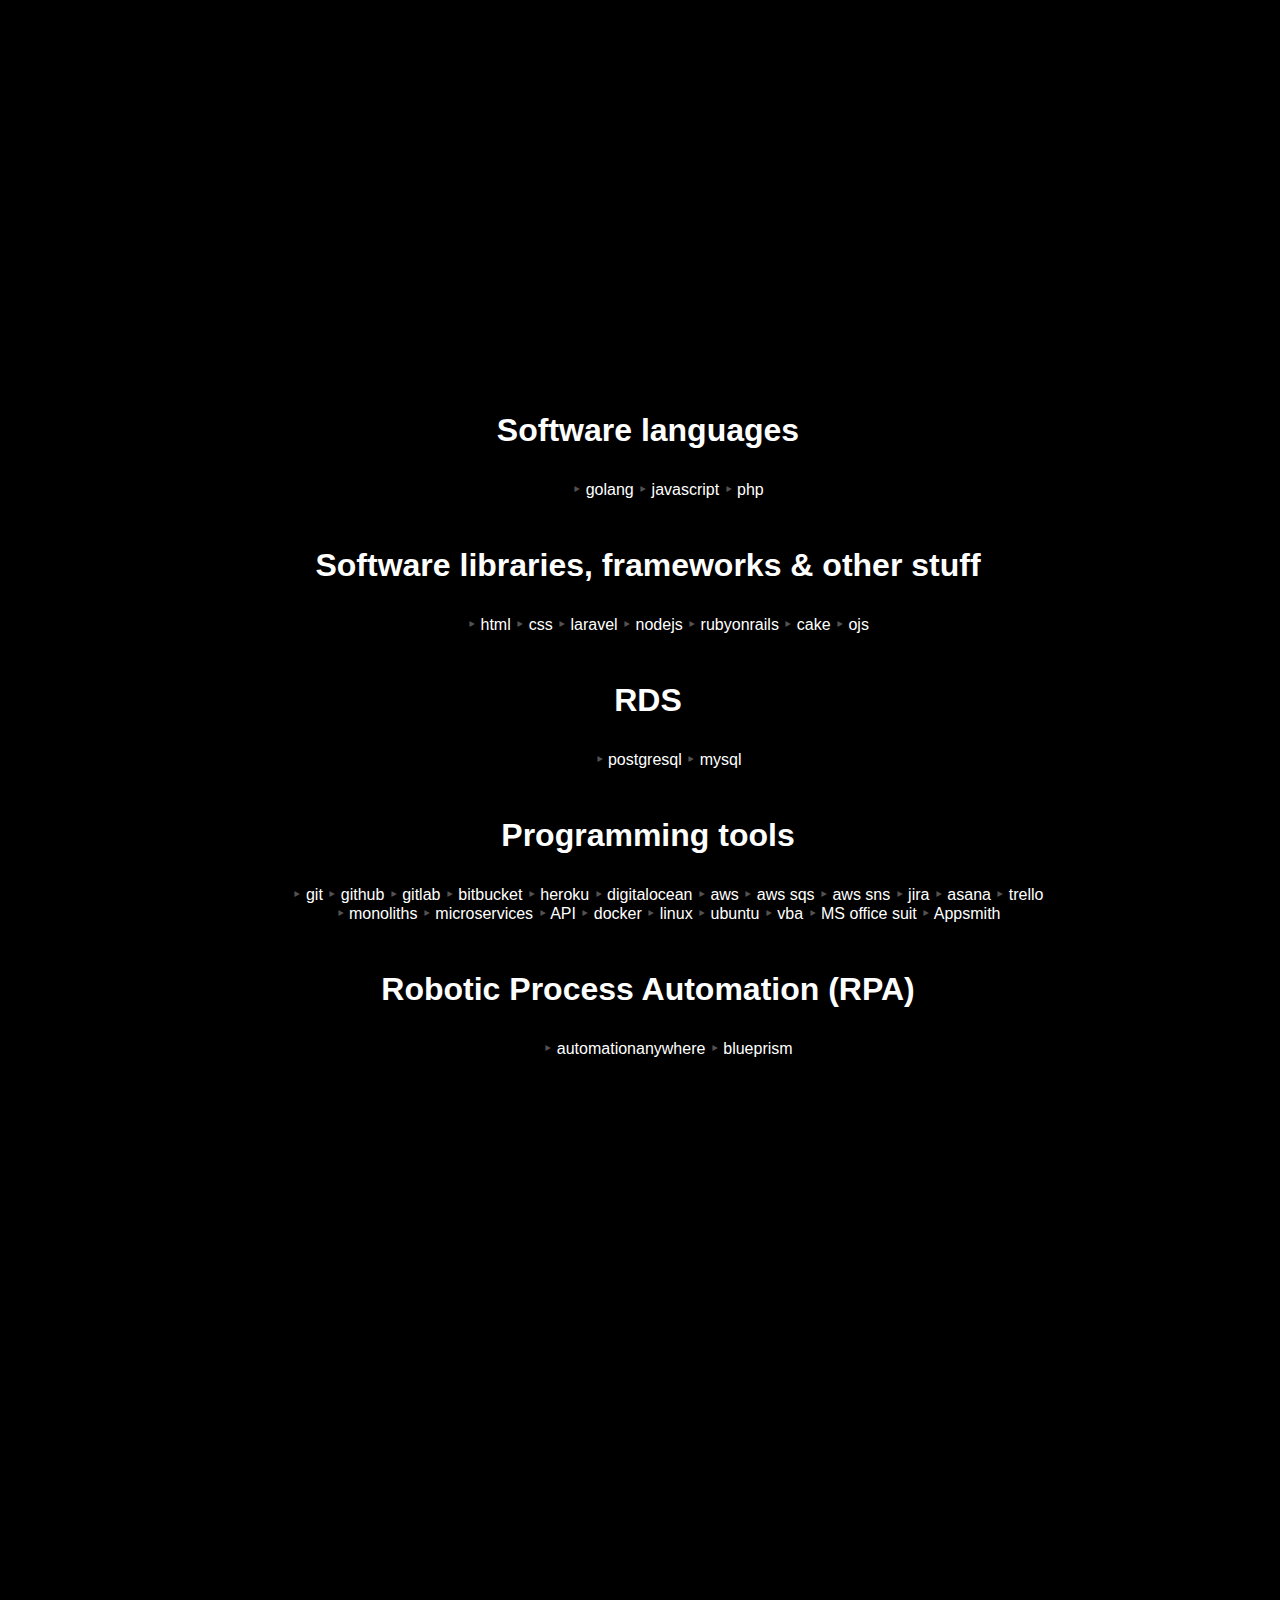
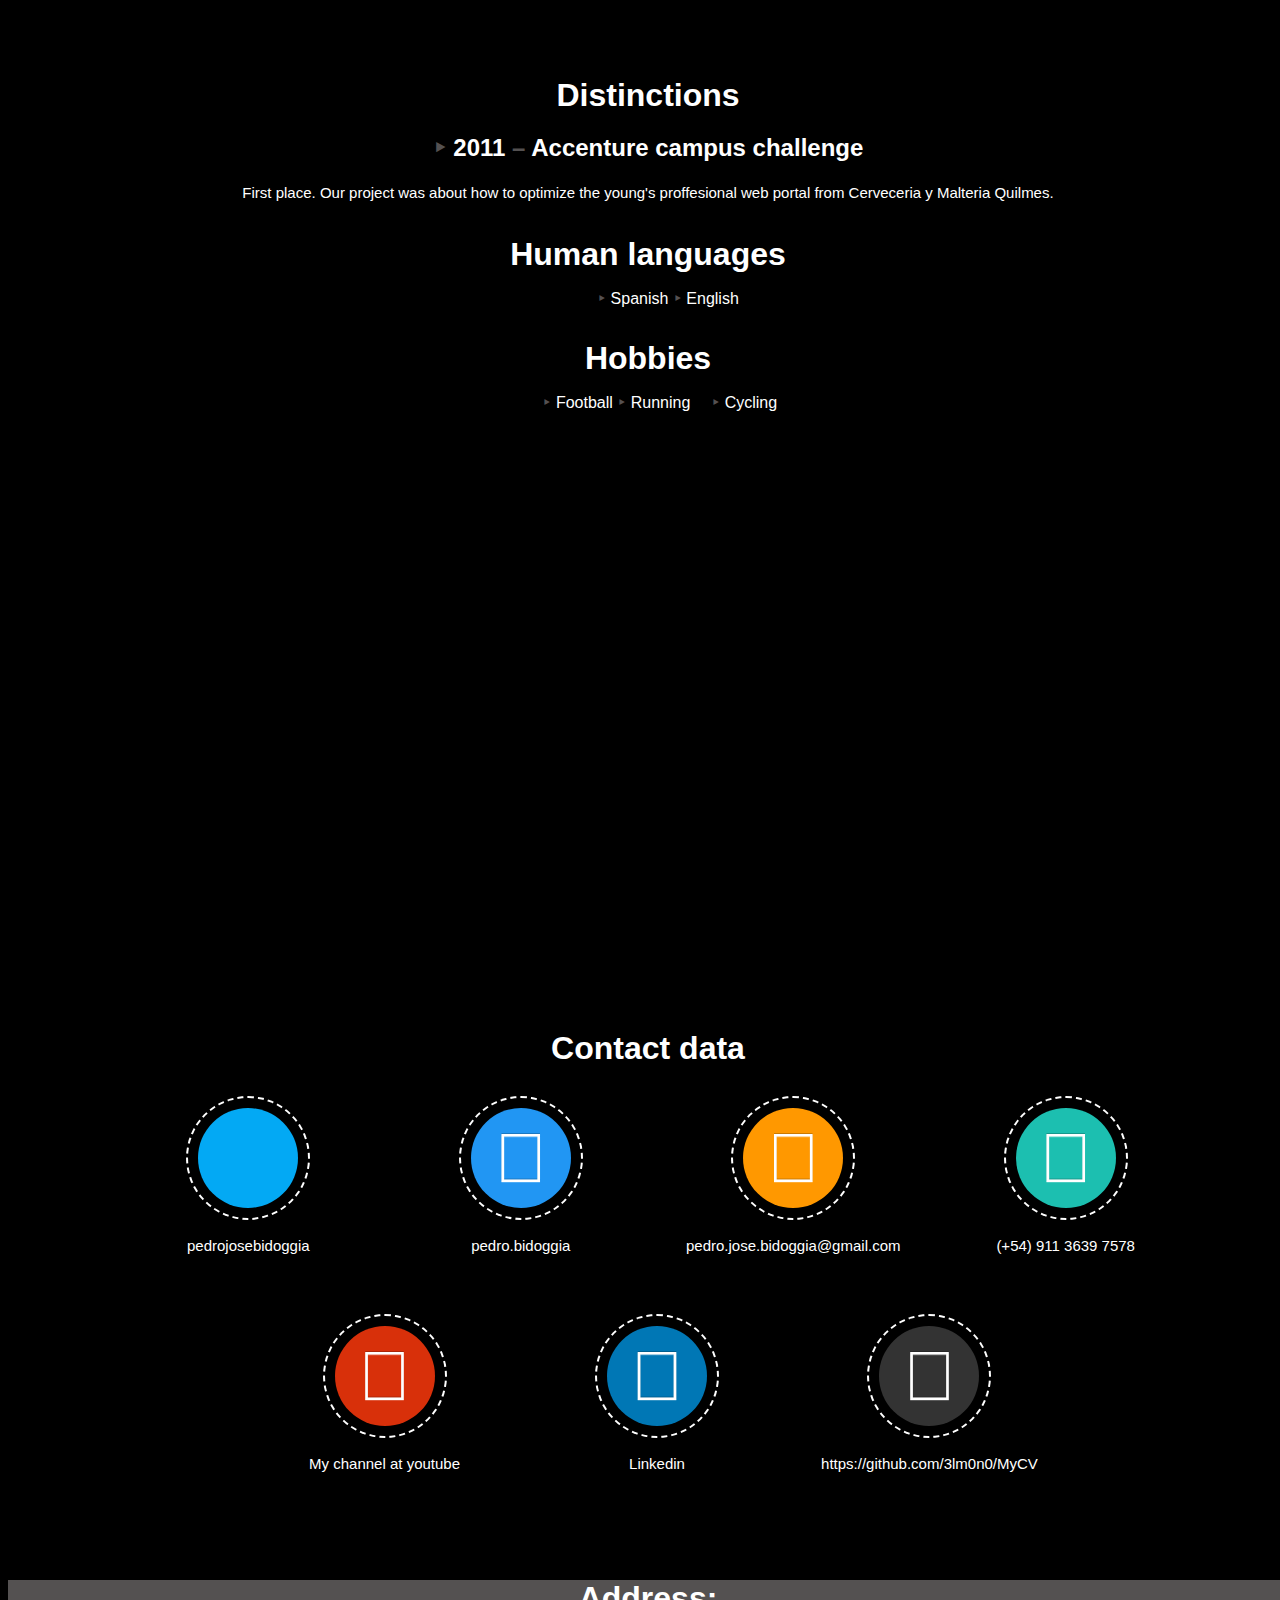
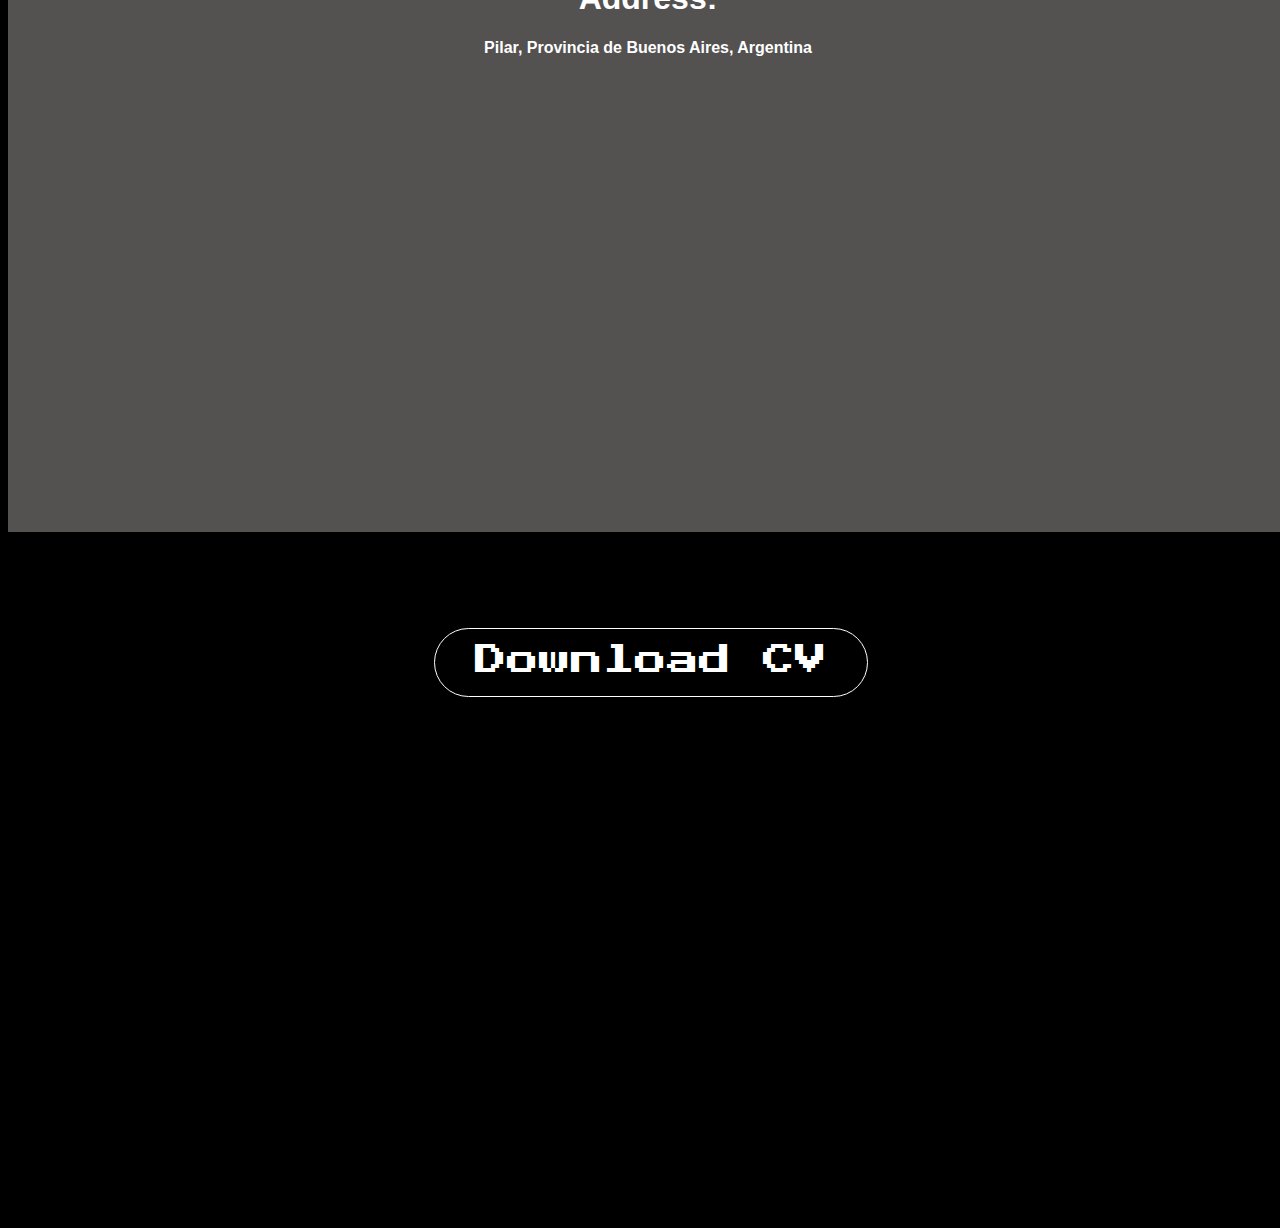
==== commit a0e667d0: "fixies & new theme" ====
--- a/index.html
+++ b/index.html
@@ -11,6 +11,12 @@
 </head>
 
 <body>
+  <label class="switch">
+    <input type="checkbox" checked>
+    <span class="slider round"></span>
+    <p style="color: #fff;">Change theme</p>
+  </label>
+  
   <div class="parallax nyc hero" data-parallax-speed="1">
   <div class="hero-content">
     <h1>Hello world!</h1>
@@ -31,8 +37,10 @@
     <div class="texto">
       <article class="justify">
         <h3>Brief intro</h3>
-        <p> I am an enthusiastic software developer with excellence to deliver process improvements and application developments.</p>
-        <p> I'm passionate about software because it is usable art, is a team effort and makes a difference in people's lives.</p>
+        <p>Software development is more than just code; it's a practical form of art that generates tangible transformations in how we work and live.</p>
+        <p>The collaborative nature of software development is what truly sets it apart. </p>
+        <p>The synergy of minds coming together to create something greater than the sum of its parts is an incredible experience.</p>
+        <p>That's why I love software.</p>
       </article>
     </div>
   </div>
--- a/css/style.css
+++ b/css/style.css
@@ -392,4 +392,66 @@
 
 .no-list-style {
   list-style-type: none;
+}
+
+
+/* theme switch */
+.switch {
+  position: relative;
+  display: inline-block;
+  width: 60px;
+  height: 34px;
+}
+  
+.switch input {
+  opacity: 0;
+  width: 0;
+  height: 0;
+}
+
+.slider {
+  position: absolute;
+  cursor: pointer;
+  top: 0;
+  left: 0;
+  right: 0;
+  bottom: 0;
+  background-color: #dcdcd8;
+  -webkit-transition: .4s;
+  transition: .4s;
+}
+
+.slider:before {
+  position: absolute;
+  content: "";
+  height: 26px;
+  width: 26px;
+  left: 4px;
+  bottom: 4px;
+  background-color: white;
+  -webkit-transition: .4s;
+  transition: .4s;
+}
+
+input:checked+.slider {
+  background-color: #2196F3;
+}
+
+input:focus+.slider {
+  box-shadow: 0 0 1px #2196F3;
+}
+
+input:checked+.slider:before {
+  -webkit-transform: translateX(26px);
+  -ms-transform: translateX(26px);
+  transform: translateX(26px);
+}
+
+/* Rounded sliders */
+.slider.round {
+  border-radius: 34px;
+}
+
+.slider.round:before {
+  border-radius: 50%;
 }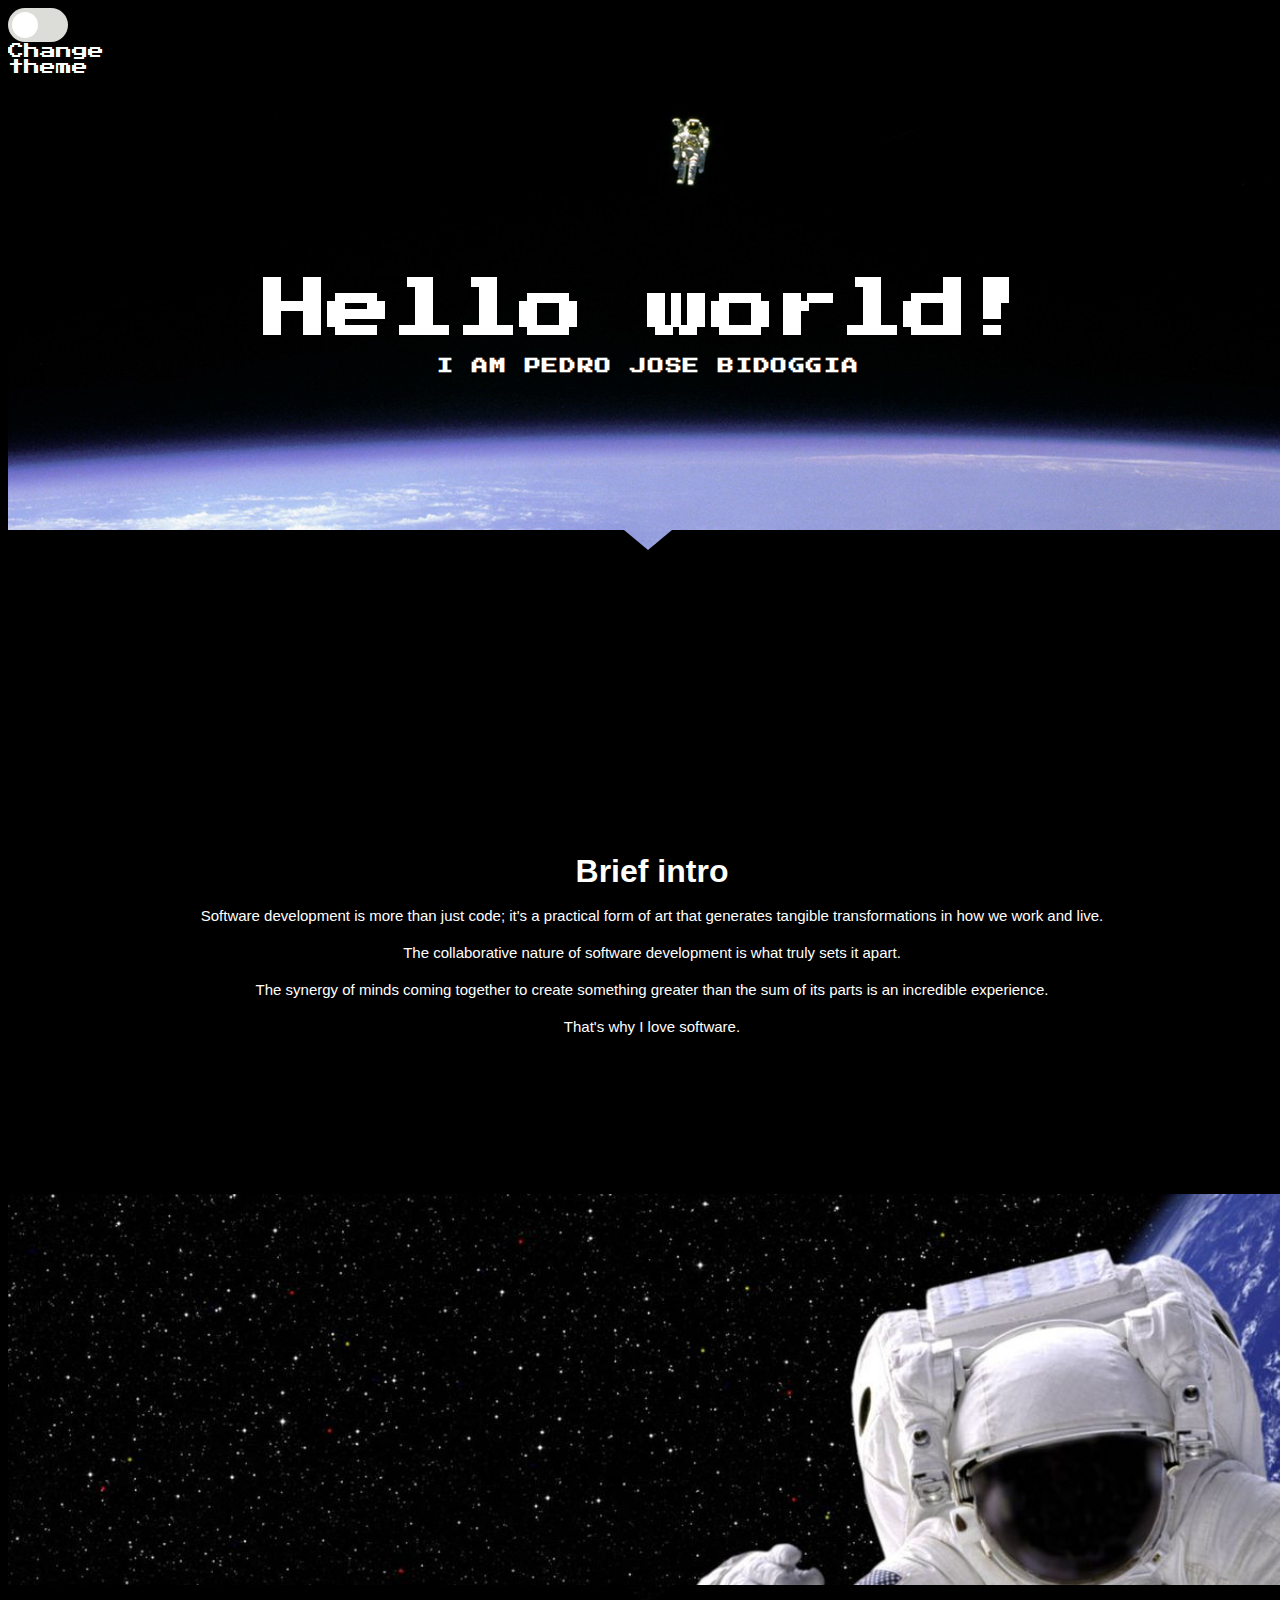
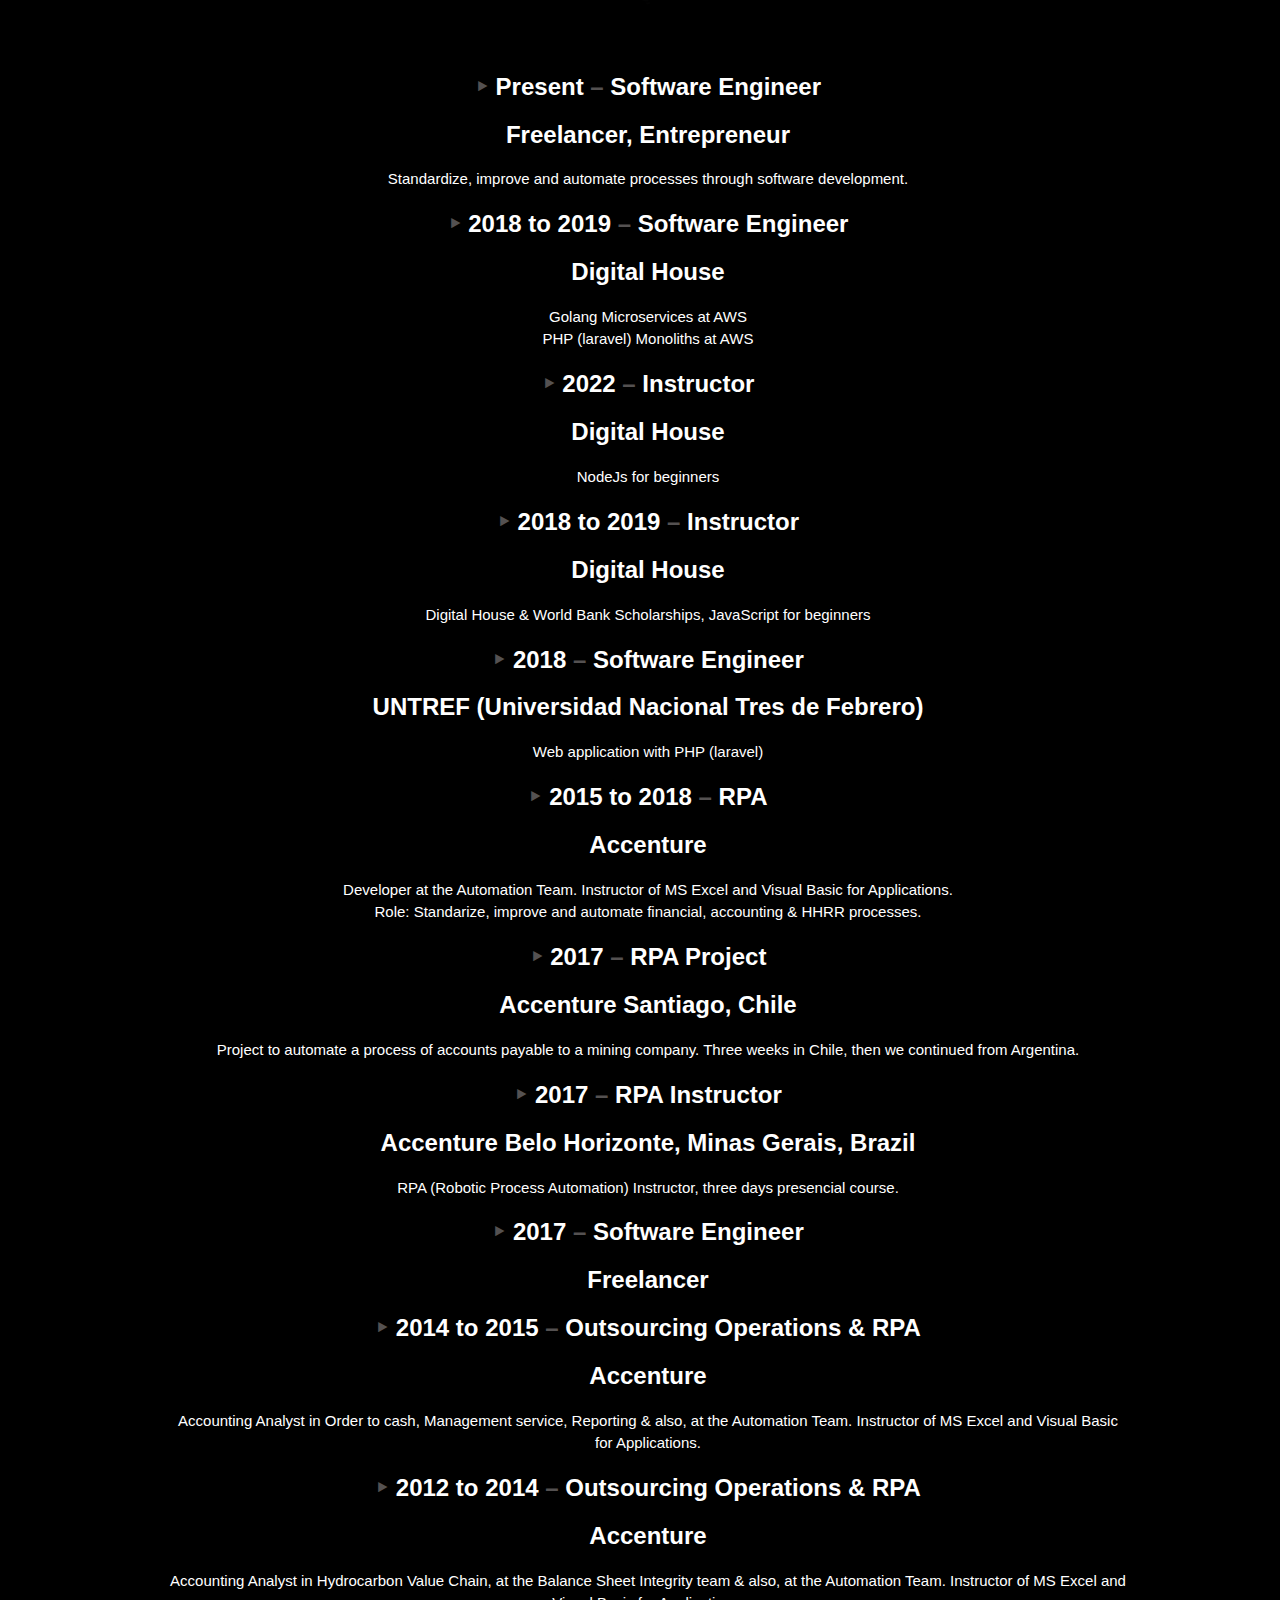
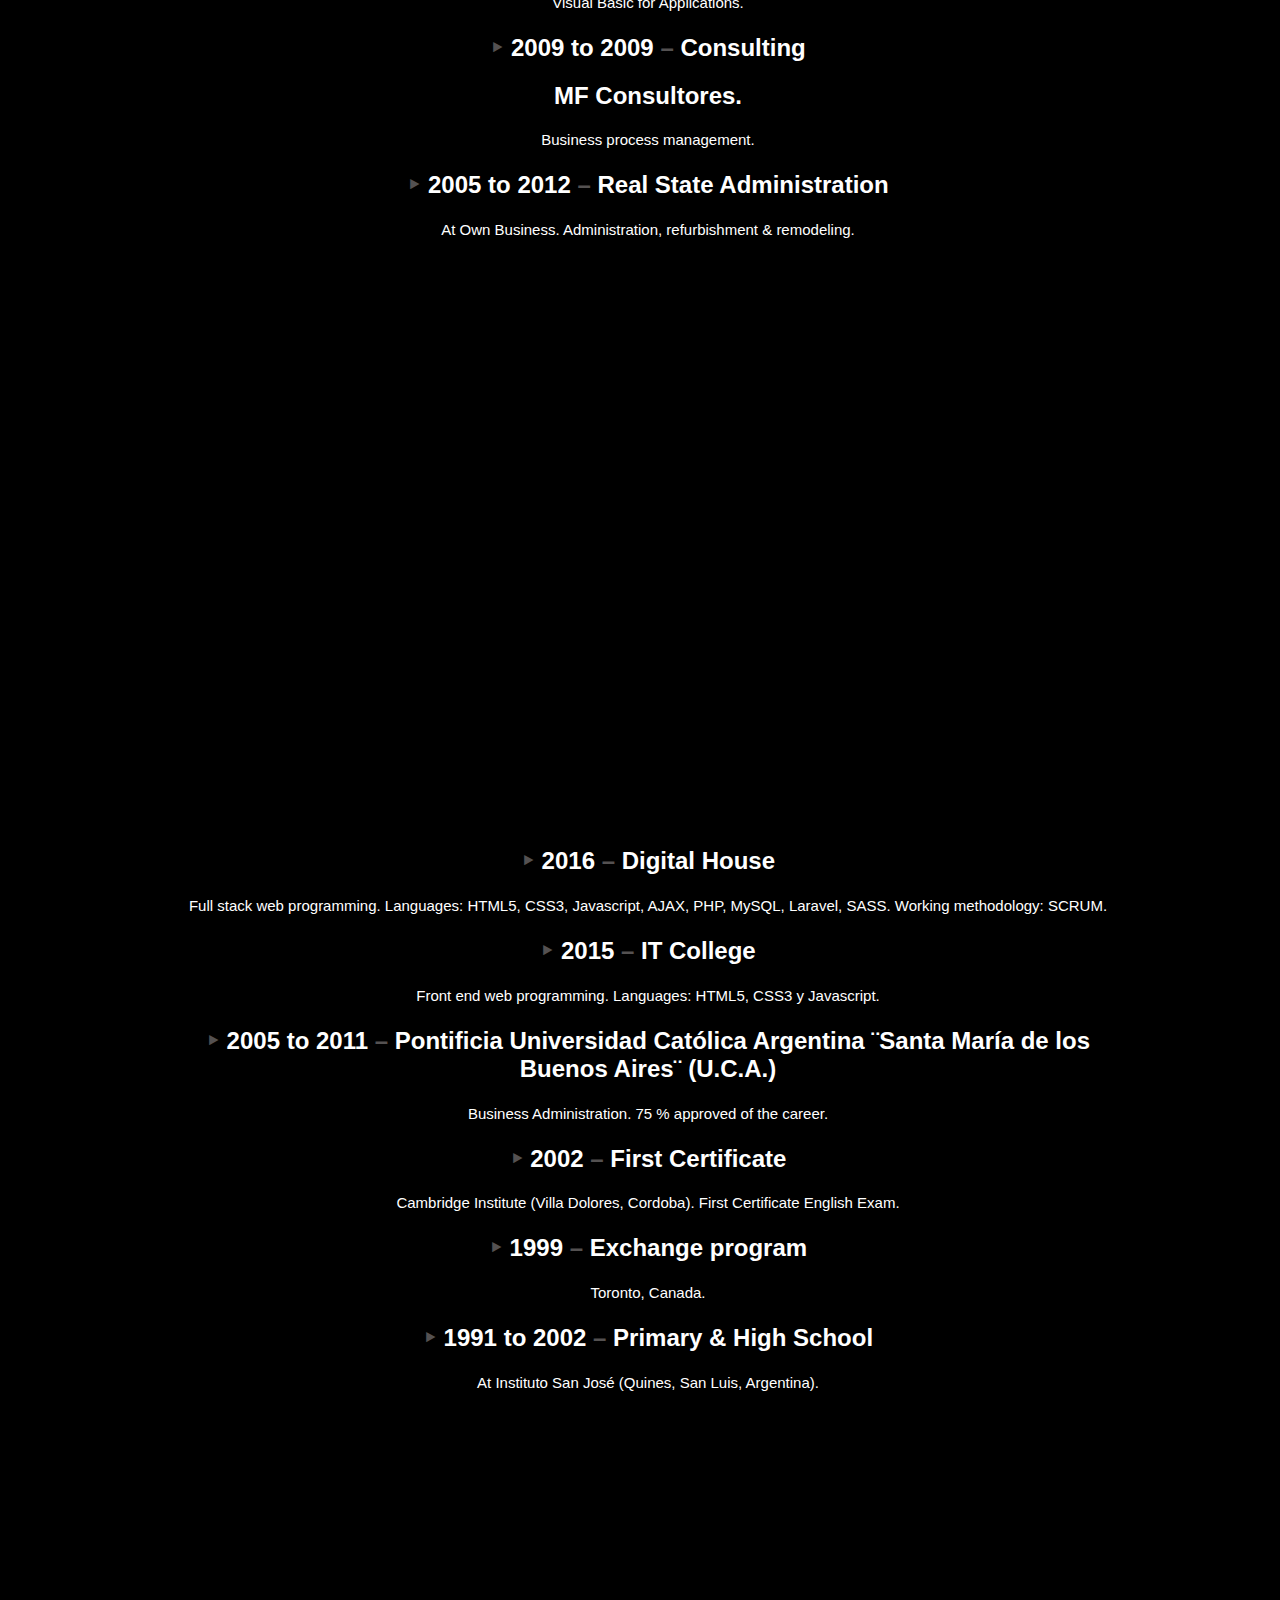
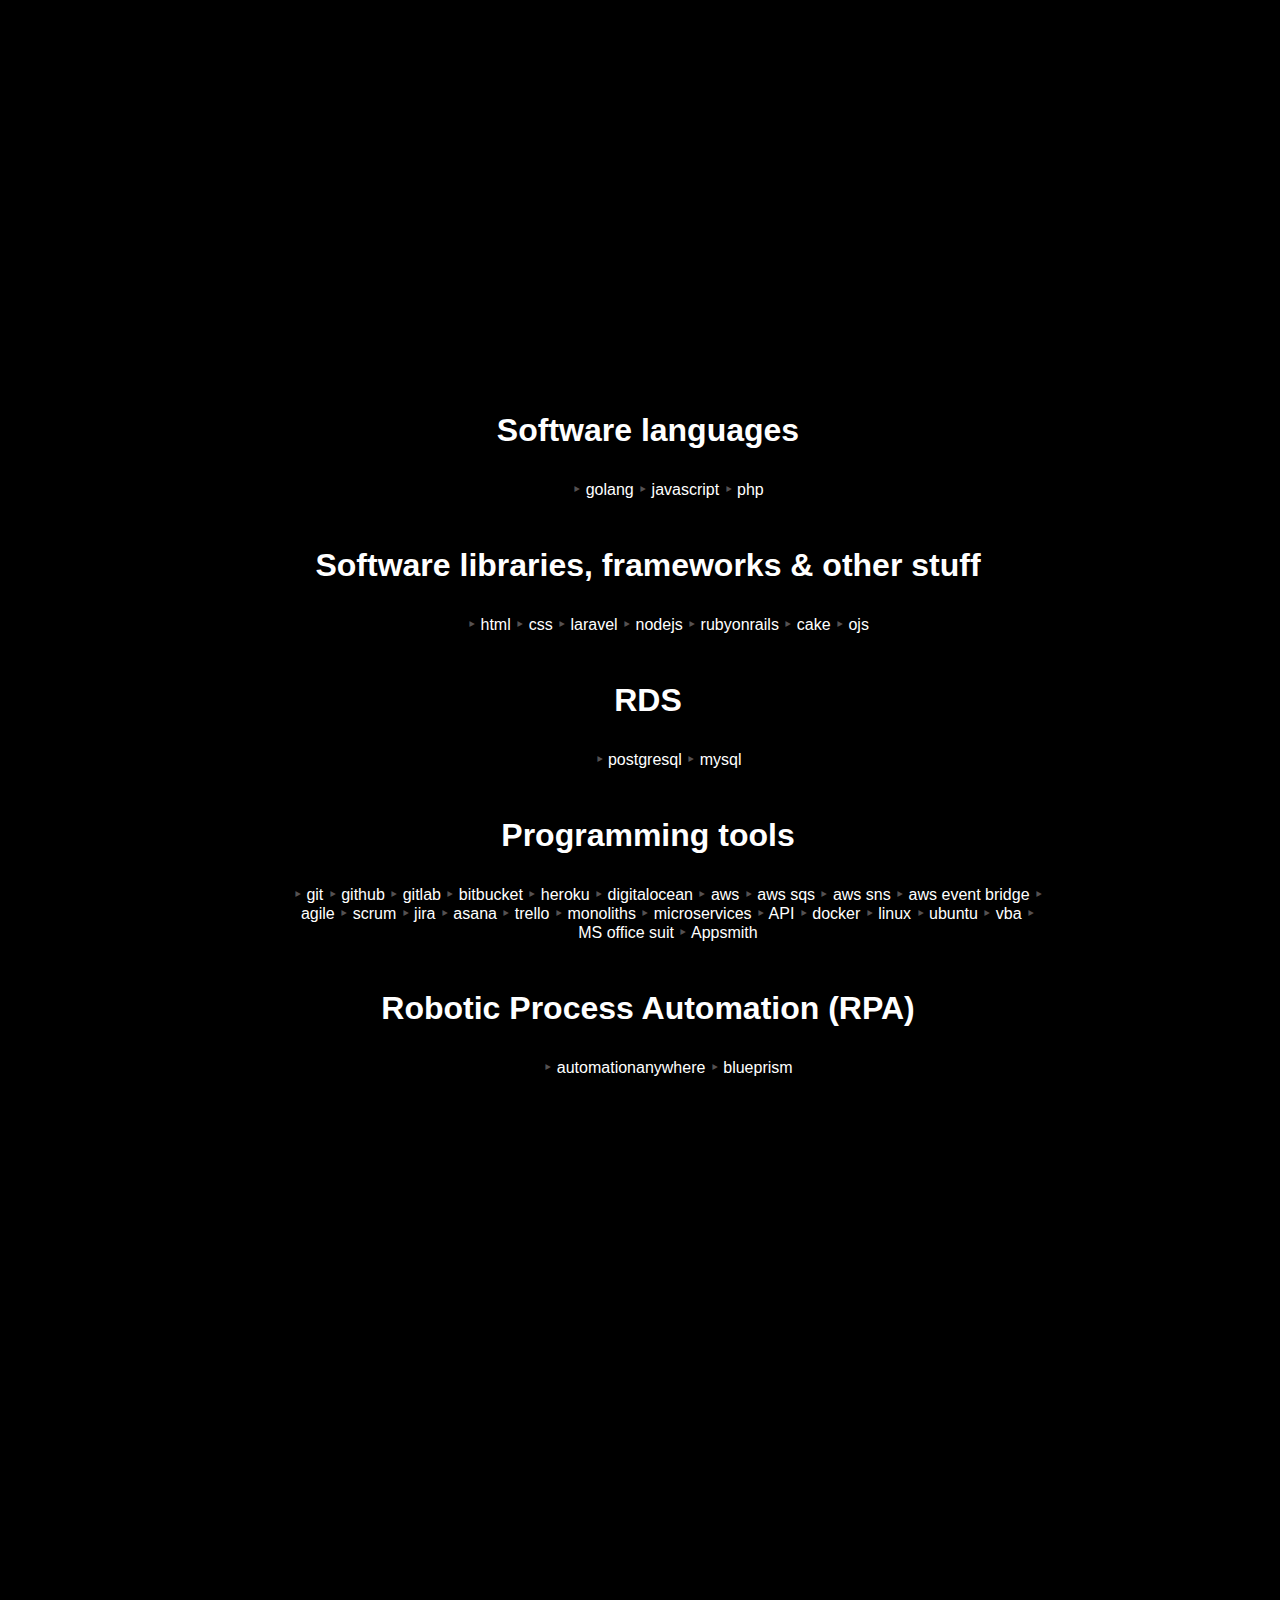
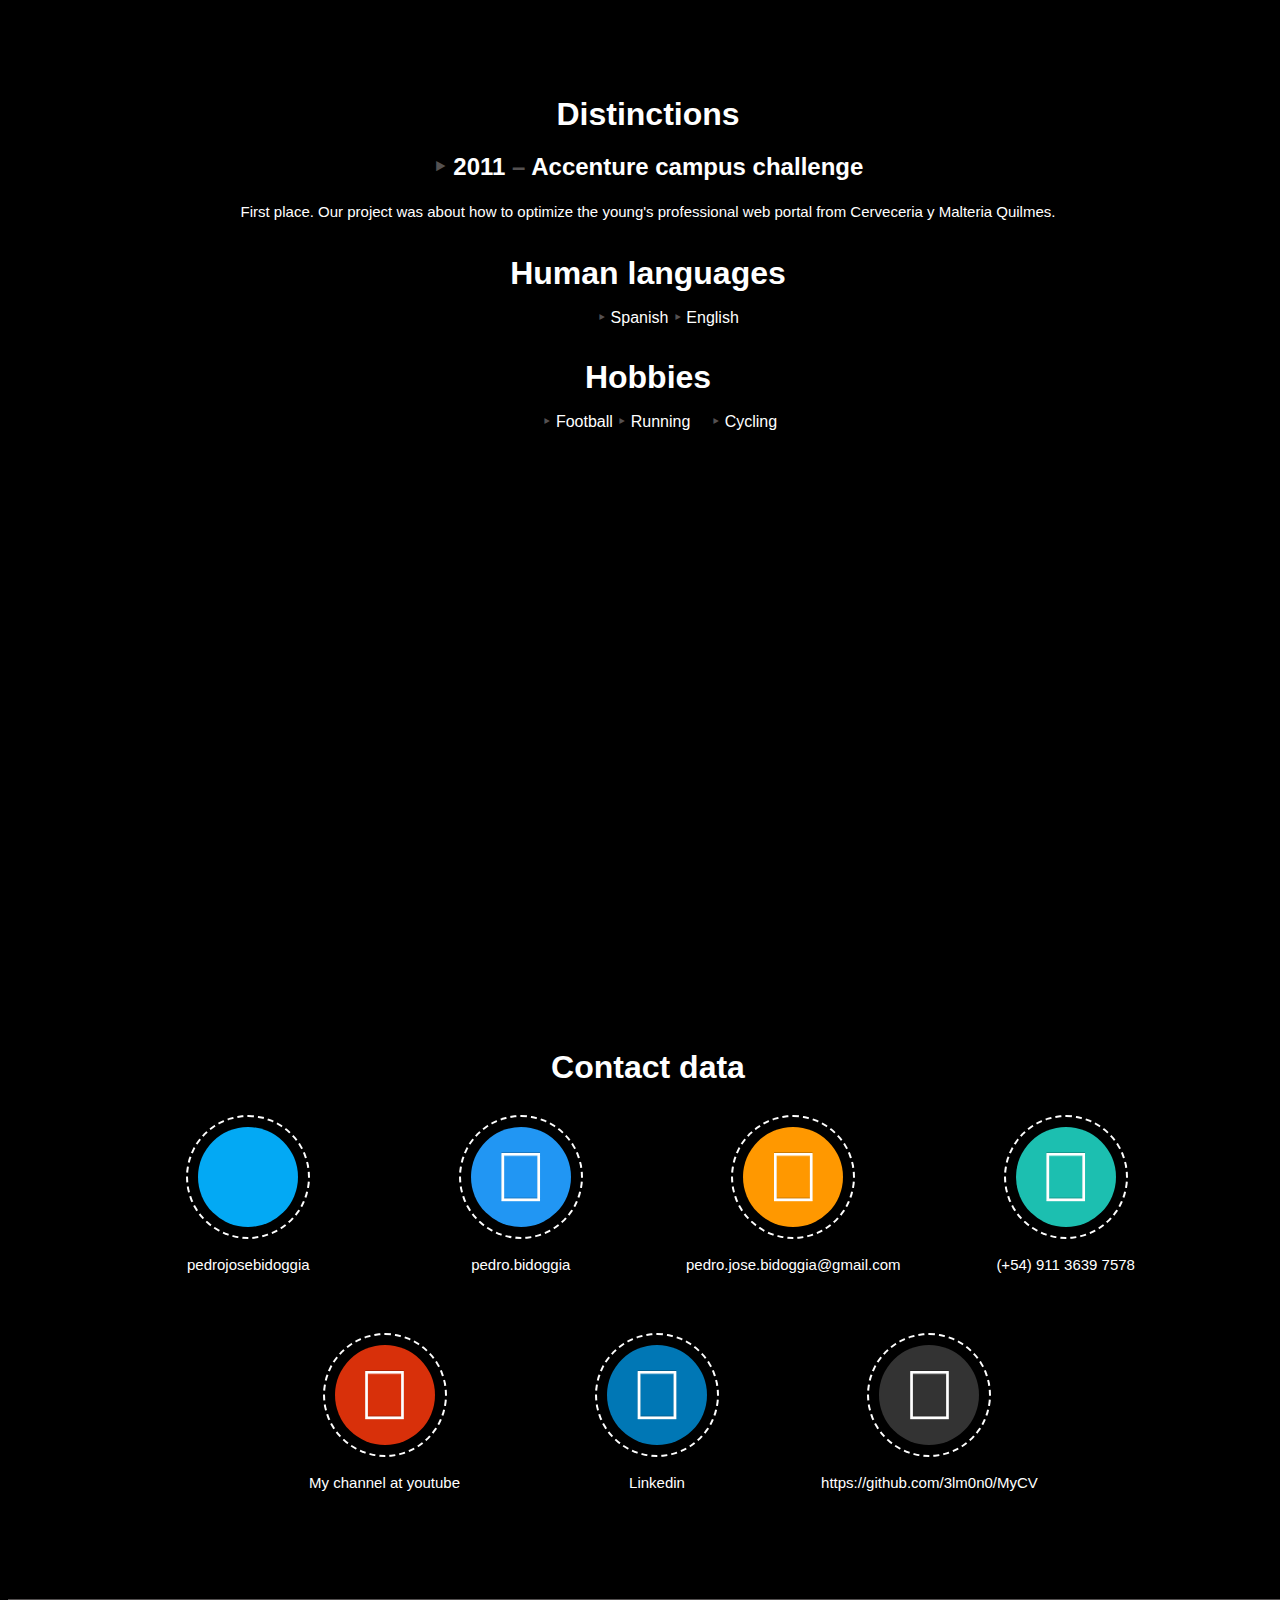
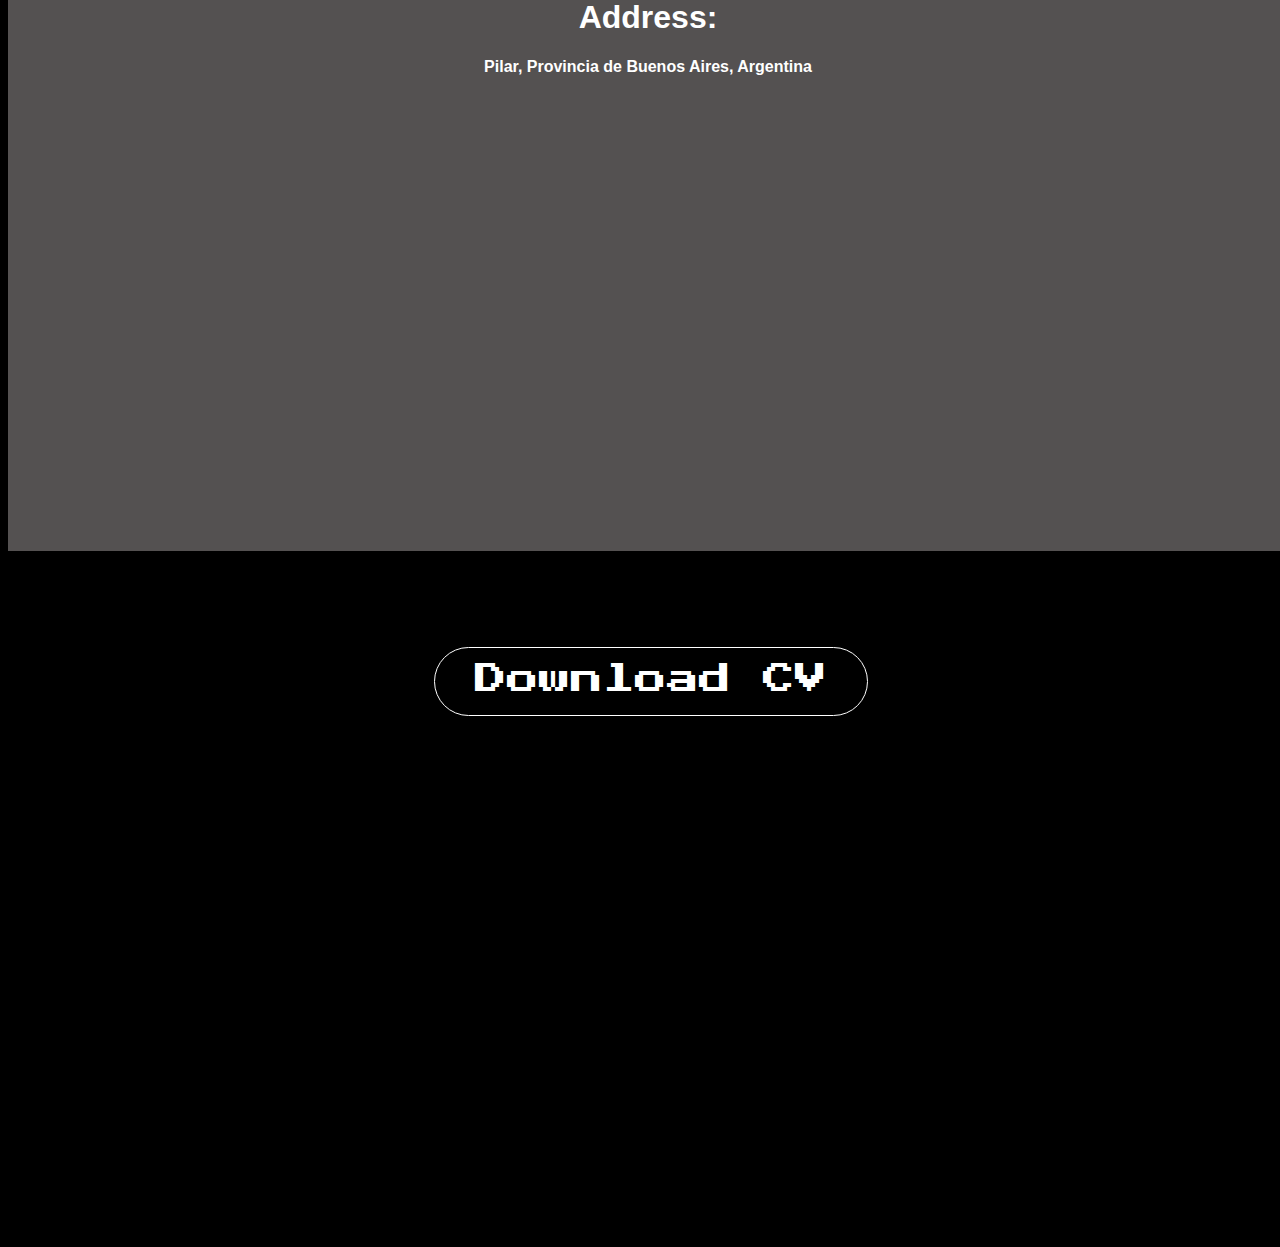
==== commit 00a6bf63: "new resume file and corrections for misspelled words" ====
--- a/index.html
+++ b/index.html
@@ -3,6 +3,10 @@
 <head>
   <meta charset="UTF-8">
   <title>Pedro Jose Bidoggia</title>
+  <meta content="Pedro Jose Bidoggia software development" name="description">
+  <meta content="Pedro Jose Bidoggia — software development" property="og:title">
+  <meta content="Pedro Jose Bidoggia software development" property="og:description">
+  <meta property="og:type" content="website">
   <meta name="viewport" content="width=device-width, user-scalable=no, initial-scale=1.0">
   <link rel="stylesheet" href="css/style.css">
   <link rel="stylesheet" href="css/font-awesome-4.7.0/css/font-awesome.min.css">
@@ -241,6 +245,9 @@
             <li class="inline-list-item no-list-style font-color-white"><span class="font-color-gray">&#8227;</span> aws </li>
             <li class="inline-list-item no-list-style font-color-white"><span class="font-color-gray">&#8227;</span> aws sqs </li>
             <li class="inline-list-item no-list-style font-color-white"><span class="font-color-gray">&#8227;</span> aws sns </li>
+            <li class="inline-list-item no-list-style font-color-white"><span class="font-color-gray">&#8227;</span> aws event bridge </li>
+            <li class="inline-list-item no-list-style font-color-white"><span class="font-color-gray">&#8227;</span> agile </li>
+            <li class="inline-list-item no-list-style font-color-white"><span class="font-color-gray">&#8227;</span> scrum </li>
             <li class="inline-list-item no-list-style font-color-white"><span class="font-color-gray">&#8227;</span> jira </li>
             <li class="inline-list-item no-list-style font-color-white"><span class="font-color-gray">&#8227;</span> asana </li>
             <li class="inline-list-item no-list-style font-color-white"><span class="font-color-gray">&#8227;</span> trello </li>
@@ -289,7 +296,7 @@
     <h3>Distinctions</h3>
     <article class="justify">
       <h2> <span class="font-color-gray">&#8227;</span> 2011 <span class="font-color-gray">–</span> Accenture campus challenge</h2>
-      <p>First place. Our project was about how to optimize the young's proffesional web portal from Cerveceria y Malteria Quilmes.</p>
+      <p>First place. Our project was about how to optimize the young's professional web portal from Cerveceria y Malteria Quilmes.</p>
     </article>
     <h3>Human languages</h3>
     <article class="justify">
@@ -391,9 +398,7 @@
     <p>See you around!</p>
   </div>
 </div>
-
-  <script src="https://cdnjs.cloudflare.com/ajax/libs/jquery/3.1.1/jquery.min.js"></script>
-  <script src="js/jquery.js"></script>
+  <script src="js/jkuery.js"></script>
   <script src="js/index.js"></script>
   <script type="text/javascript" src="https://platform.linkedin.com/badges/js/profile.js" async defer></script>
 </body>
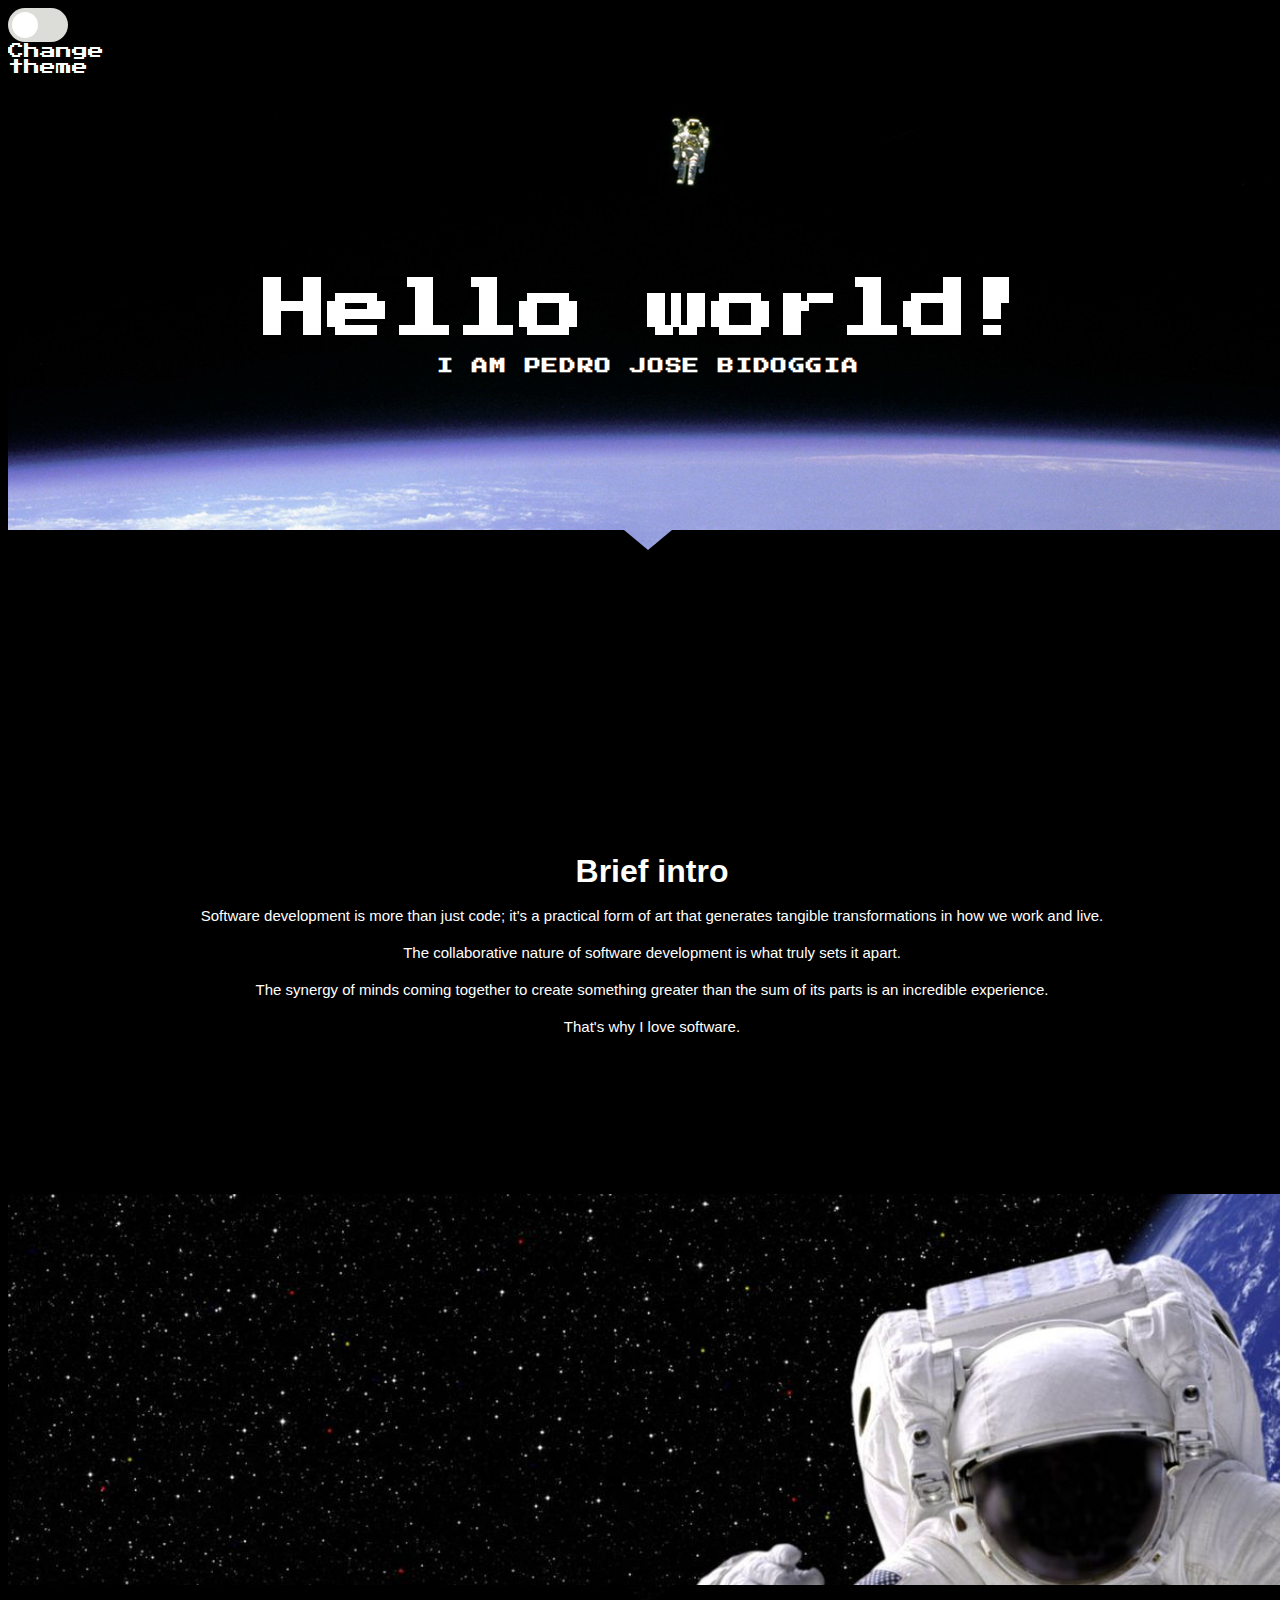
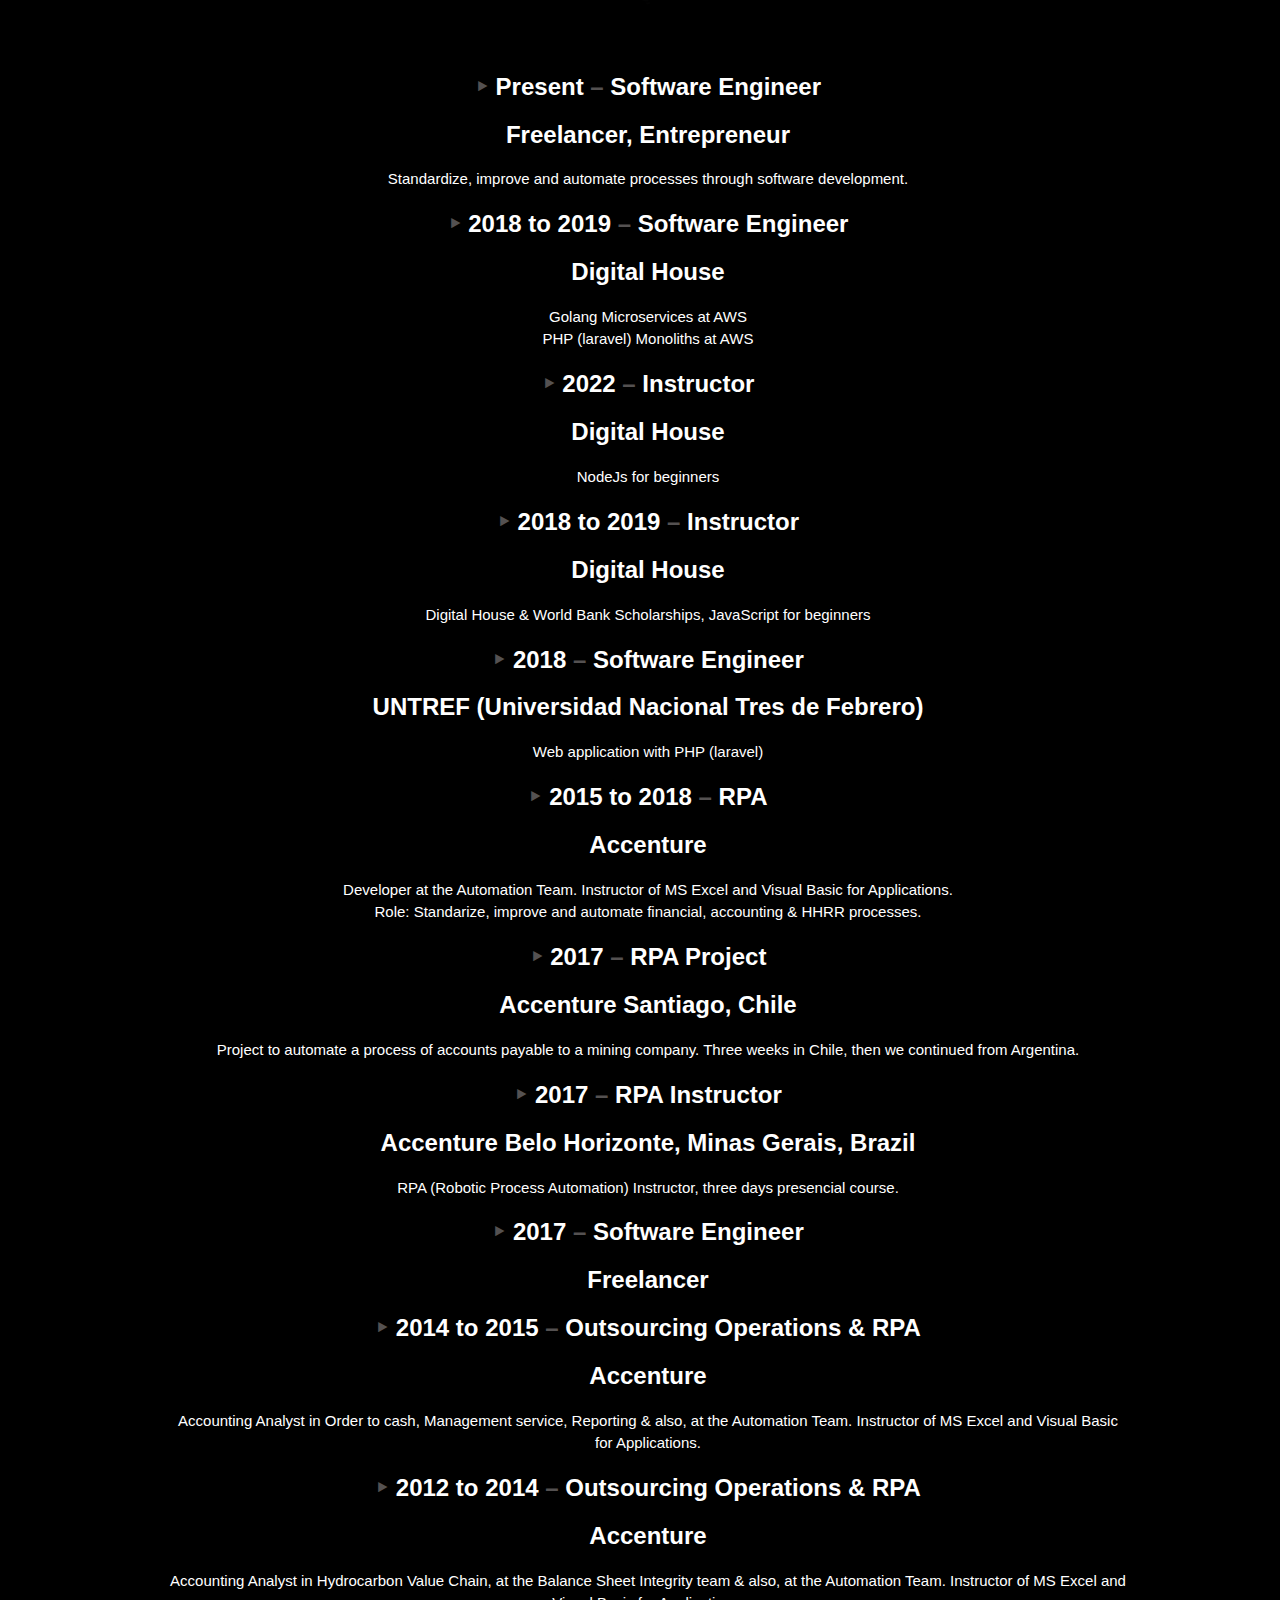
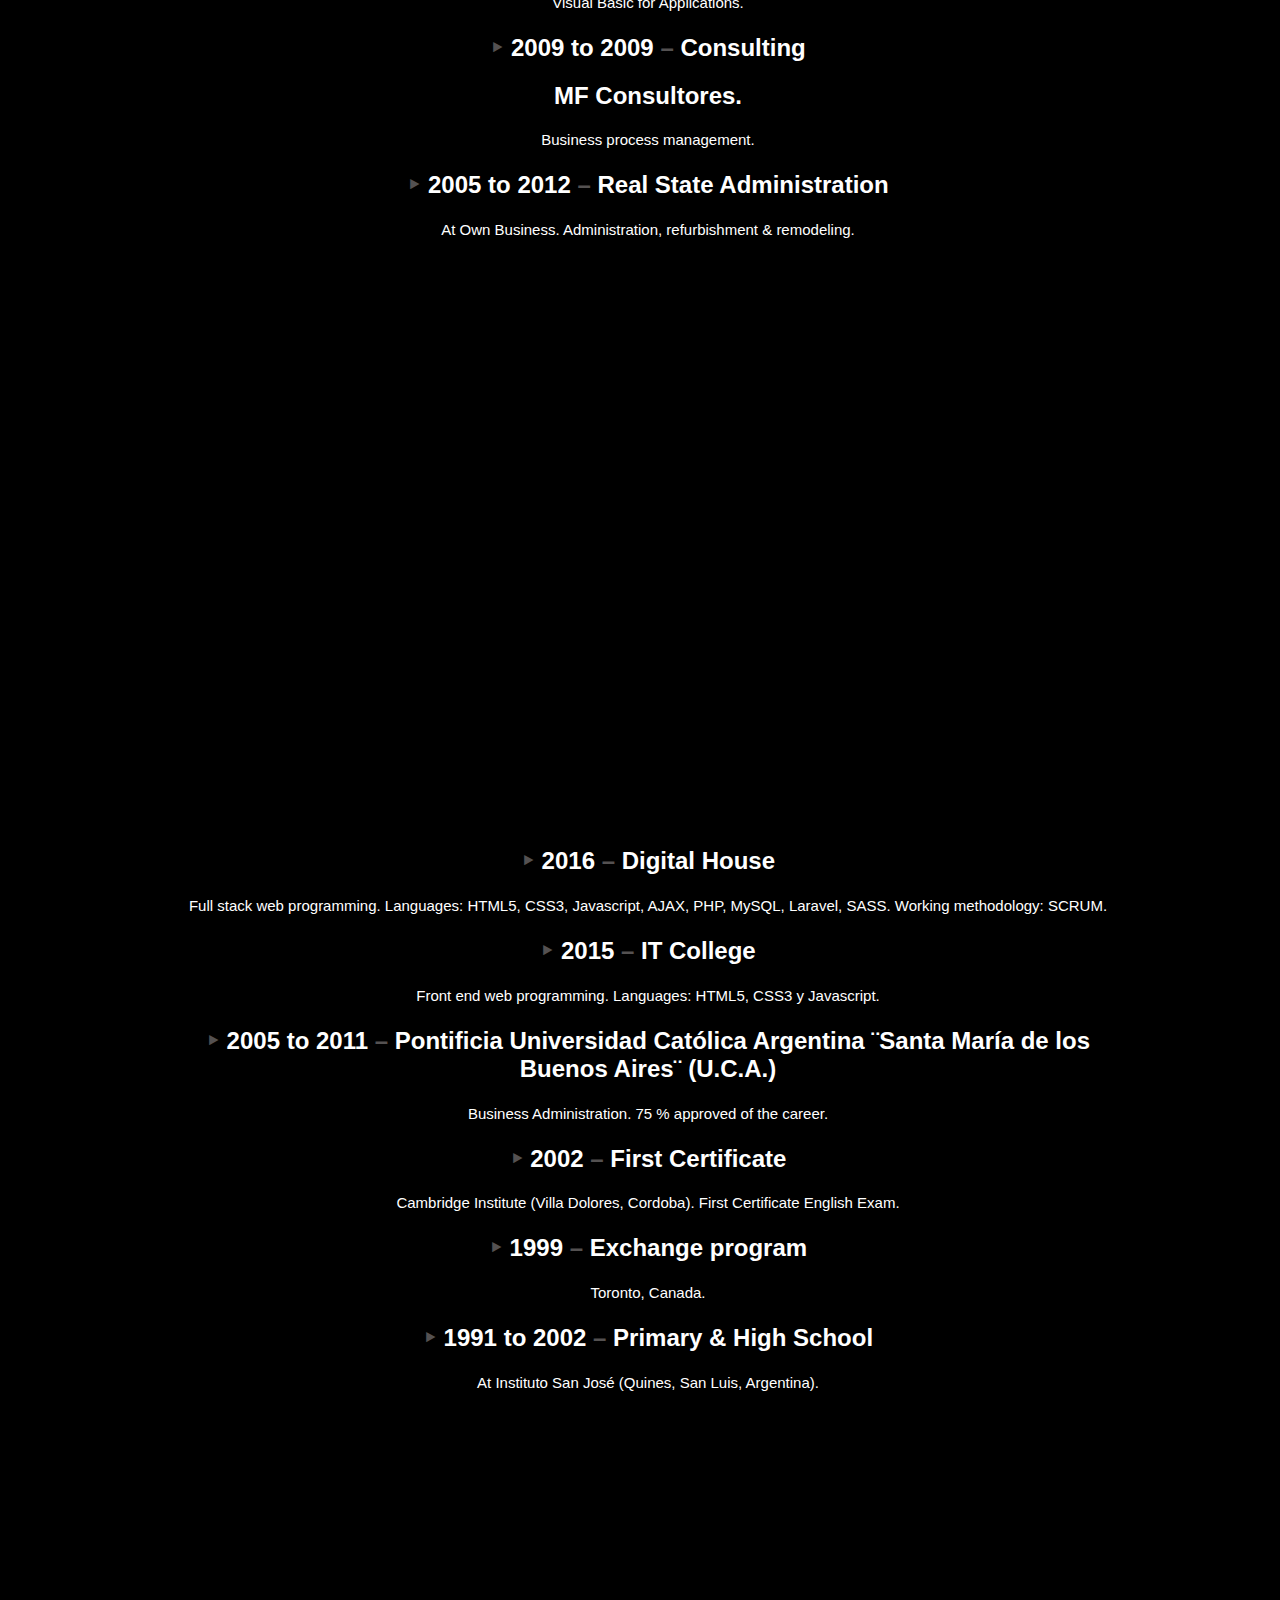
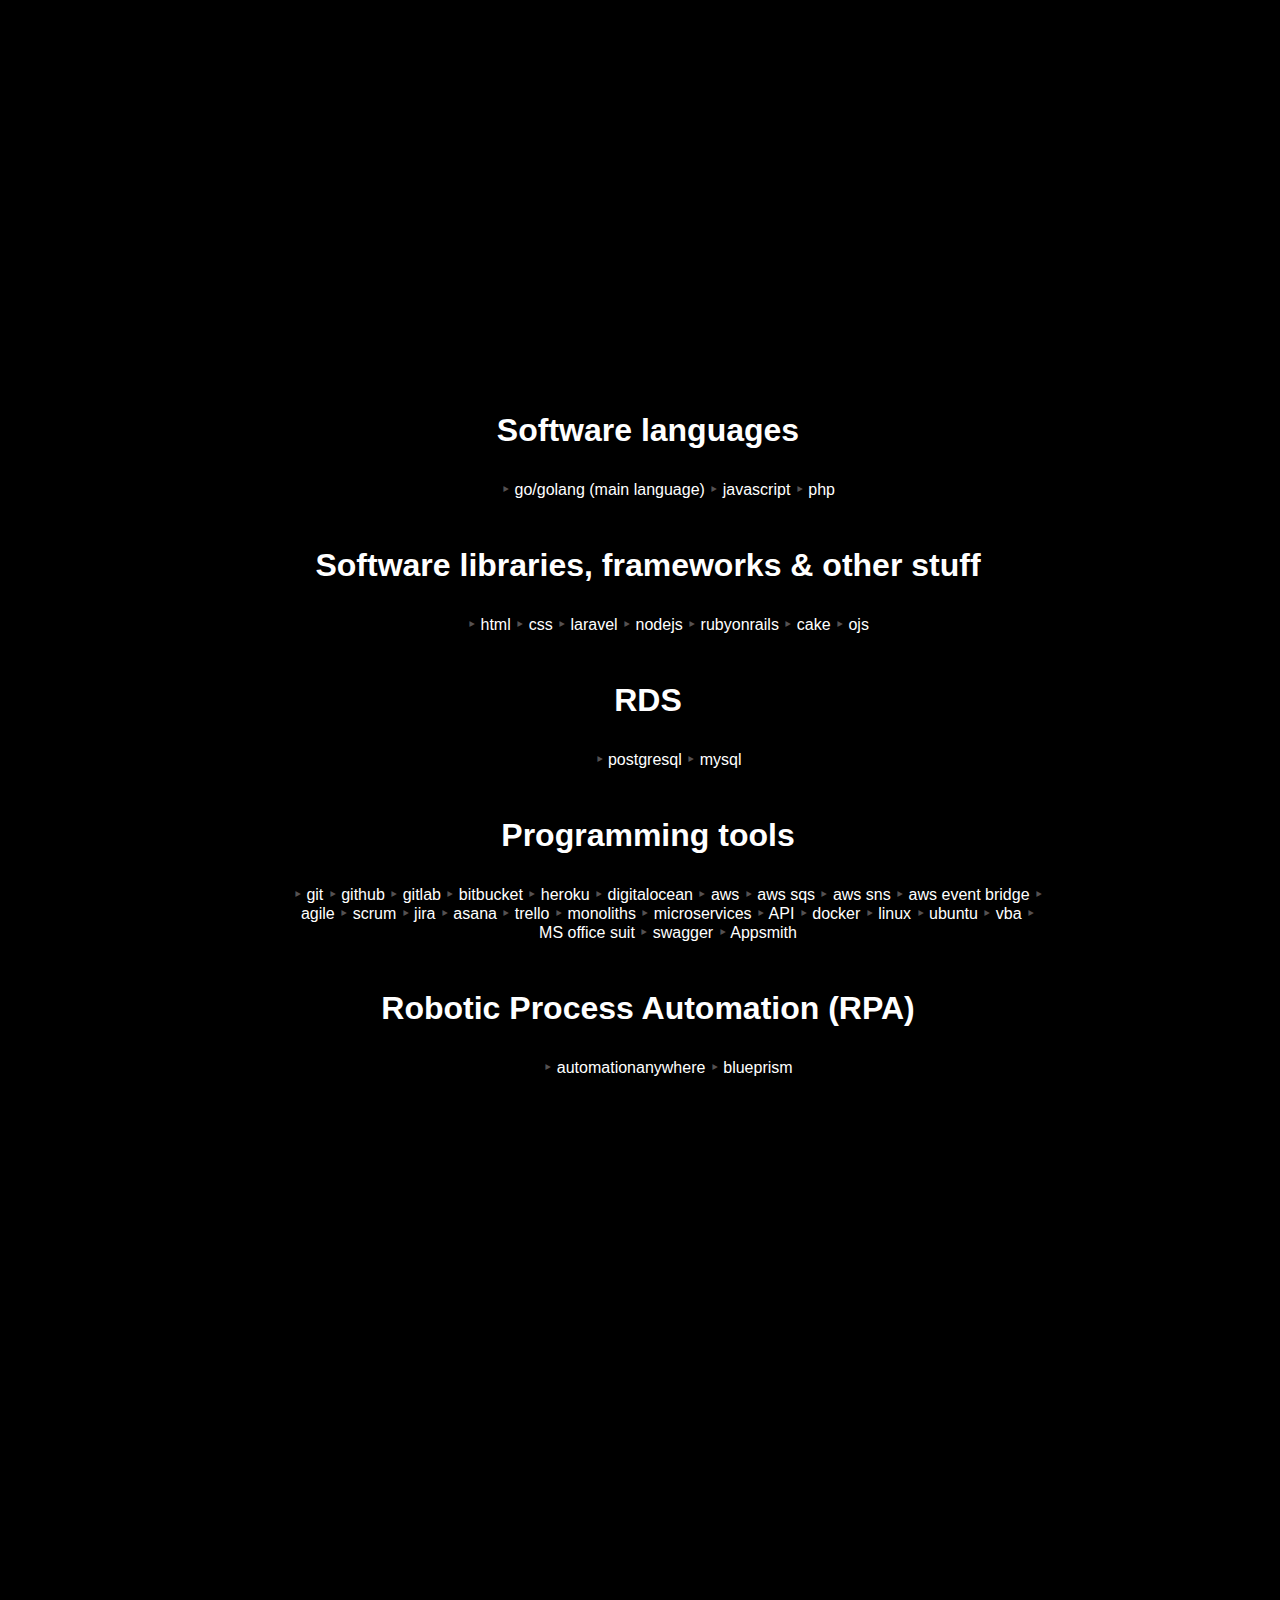
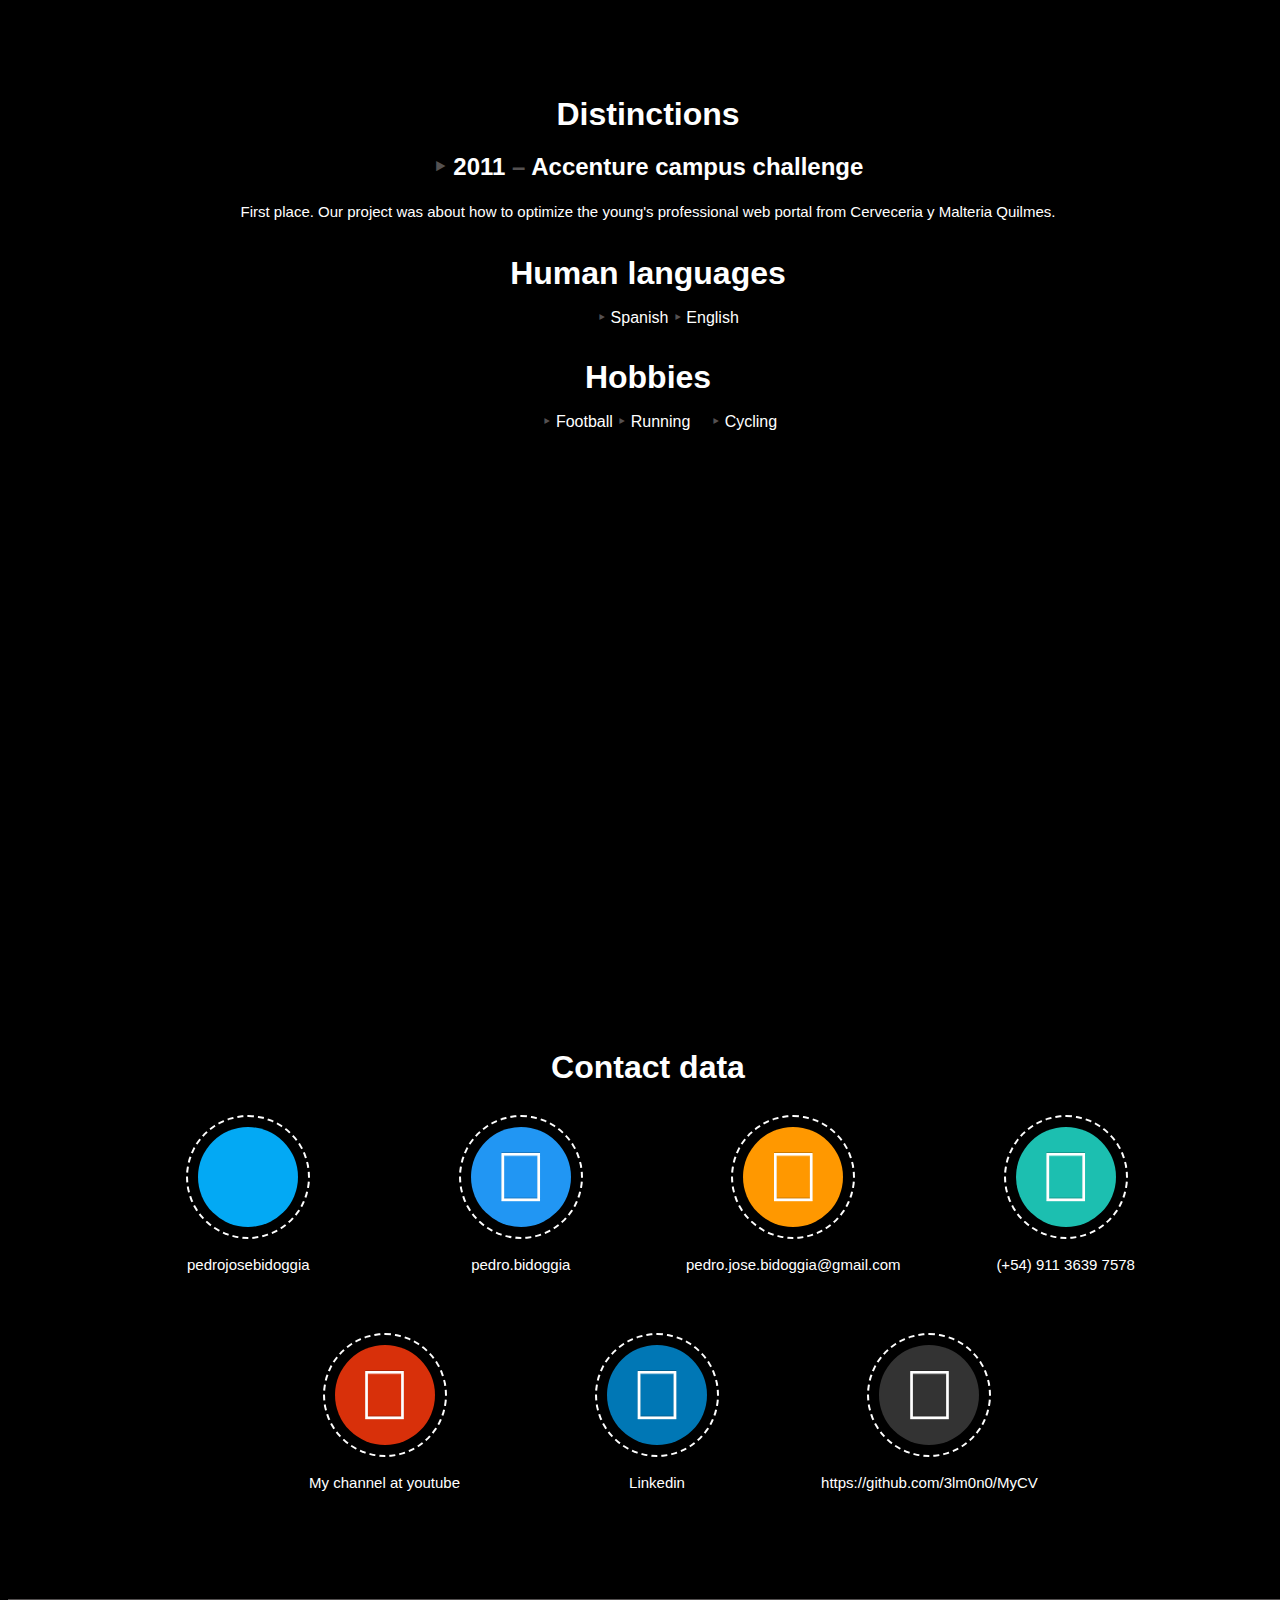
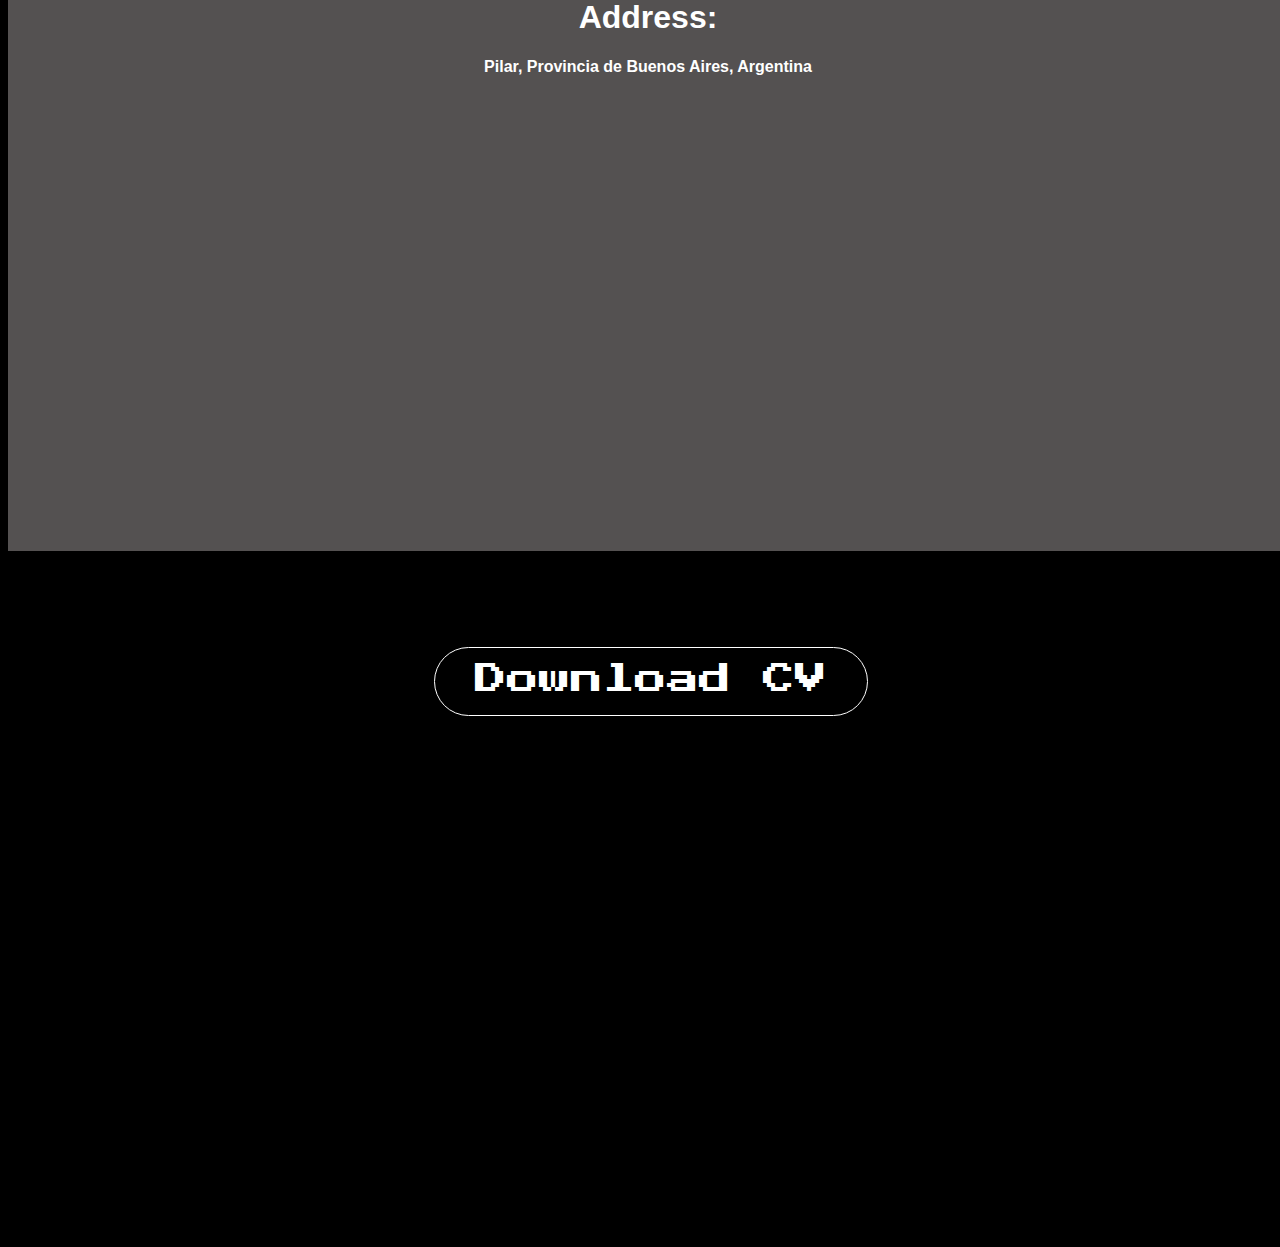
==== commit f5c5aaab: "minor text corrections" ====
--- a/index.html
+++ b/index.html
@@ -203,7 +203,7 @@
     <h3>Software languages</h3>
     <article class="languages">
         <ul>
-            <li class="inline-list-item no-list-style font-color-white"><span class="font-color-gray">&#8227;</span> golang </li>
+            <li class="inline-list-item no-list-style font-color-white"><span class="font-color-gray">&#8227;</span> go/golang (main language) </li>
             <li class="inline-list-item no-list-style font-color-white"><span class="font-color-gray">&#8227;</span> javascript </li>
             <li class="inline-list-item no-list-style font-color-white"><span class="font-color-gray">&#8227;</span> php </li>
         </ul>
@@ -259,6 +259,7 @@
             <li class="inline-list-item no-list-style font-color-white"><span class="font-color-gray">&#8227;</span> ubuntu </li>
             <li class="inline-list-item no-list-style font-color-white"><span class="font-color-gray">&#8227;</span> vba </li>
             <li class="inline-list-item no-list-style font-color-white"><span class="font-color-gray">&#8227;</span> MS office suit </li>
+            <li class="inline-list-item no-list-style font-color-white"><span class="font-color-gray">&#8227;</span> swagger </li>
             <li class="inline-list-item no-list-style font-color-white"><span class="font-color-gray">&#8227;</span> Appsmith </li>
         </ul>
     </article>
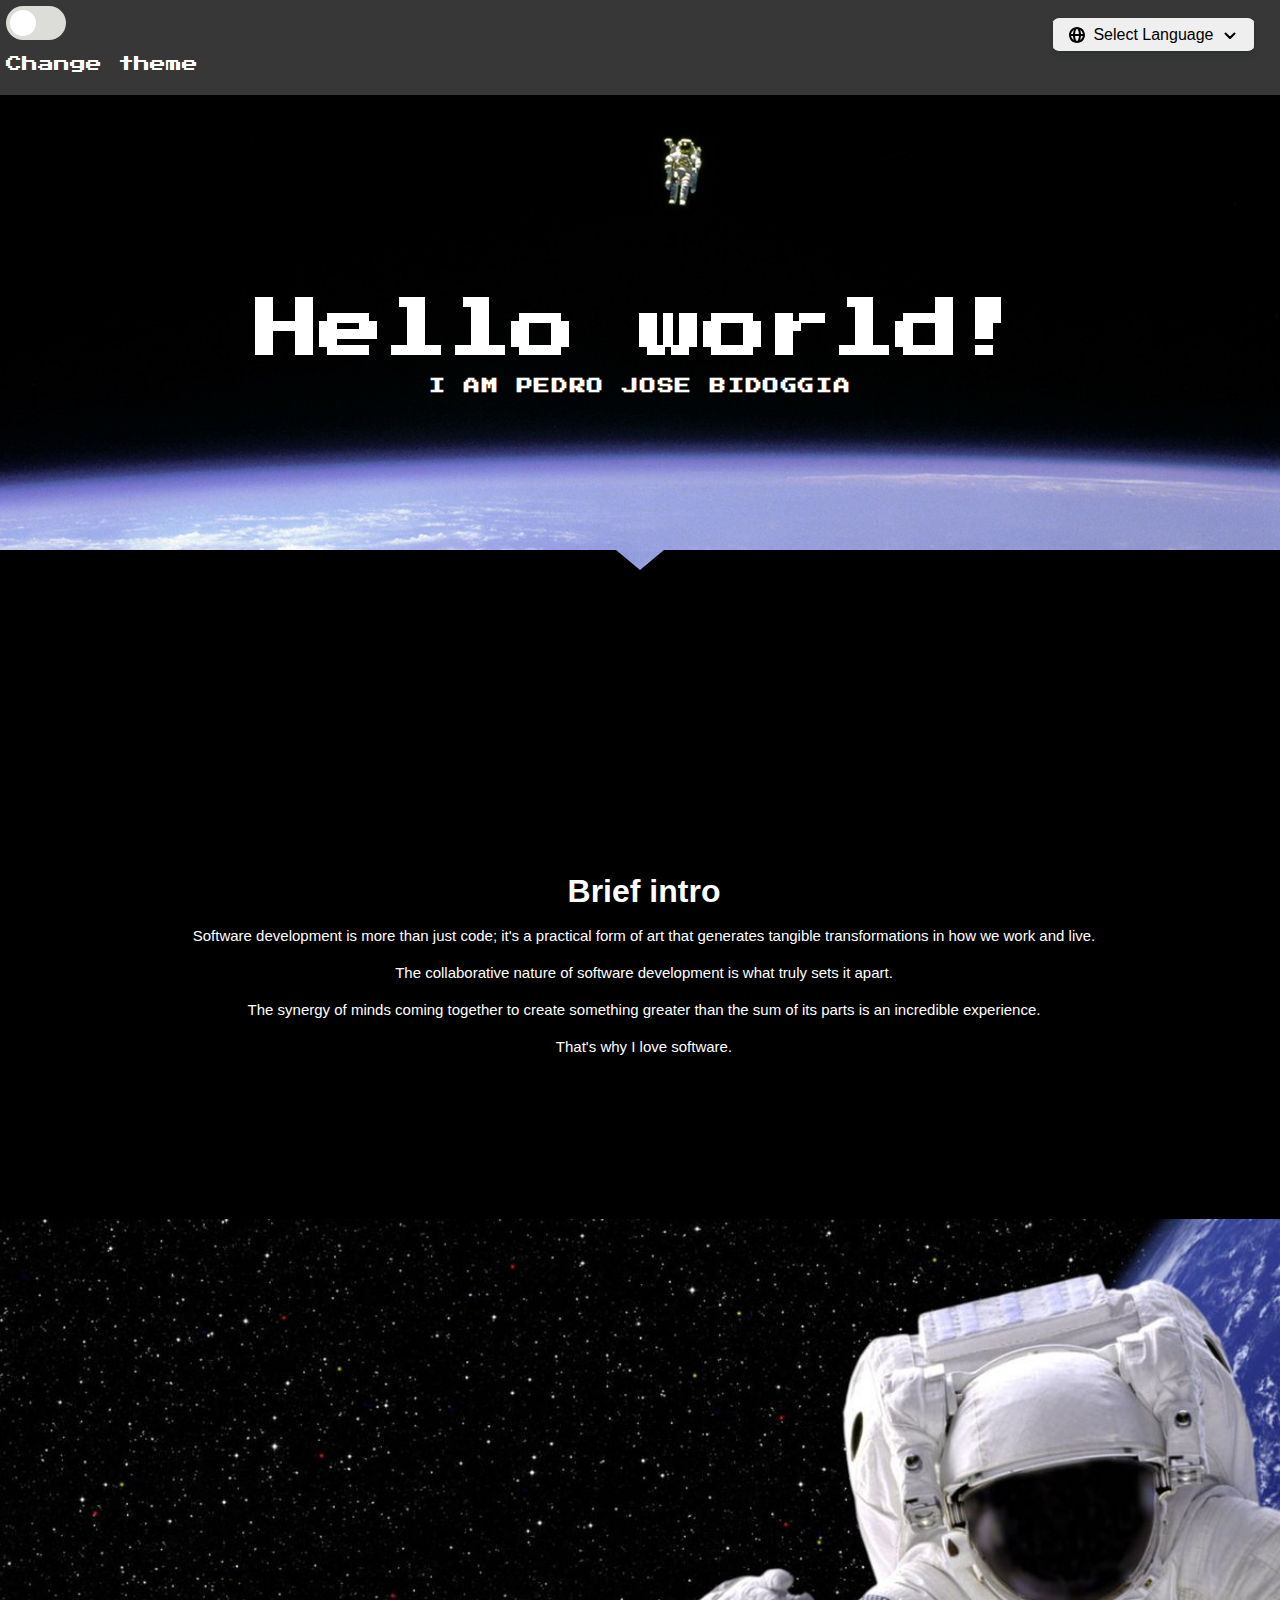
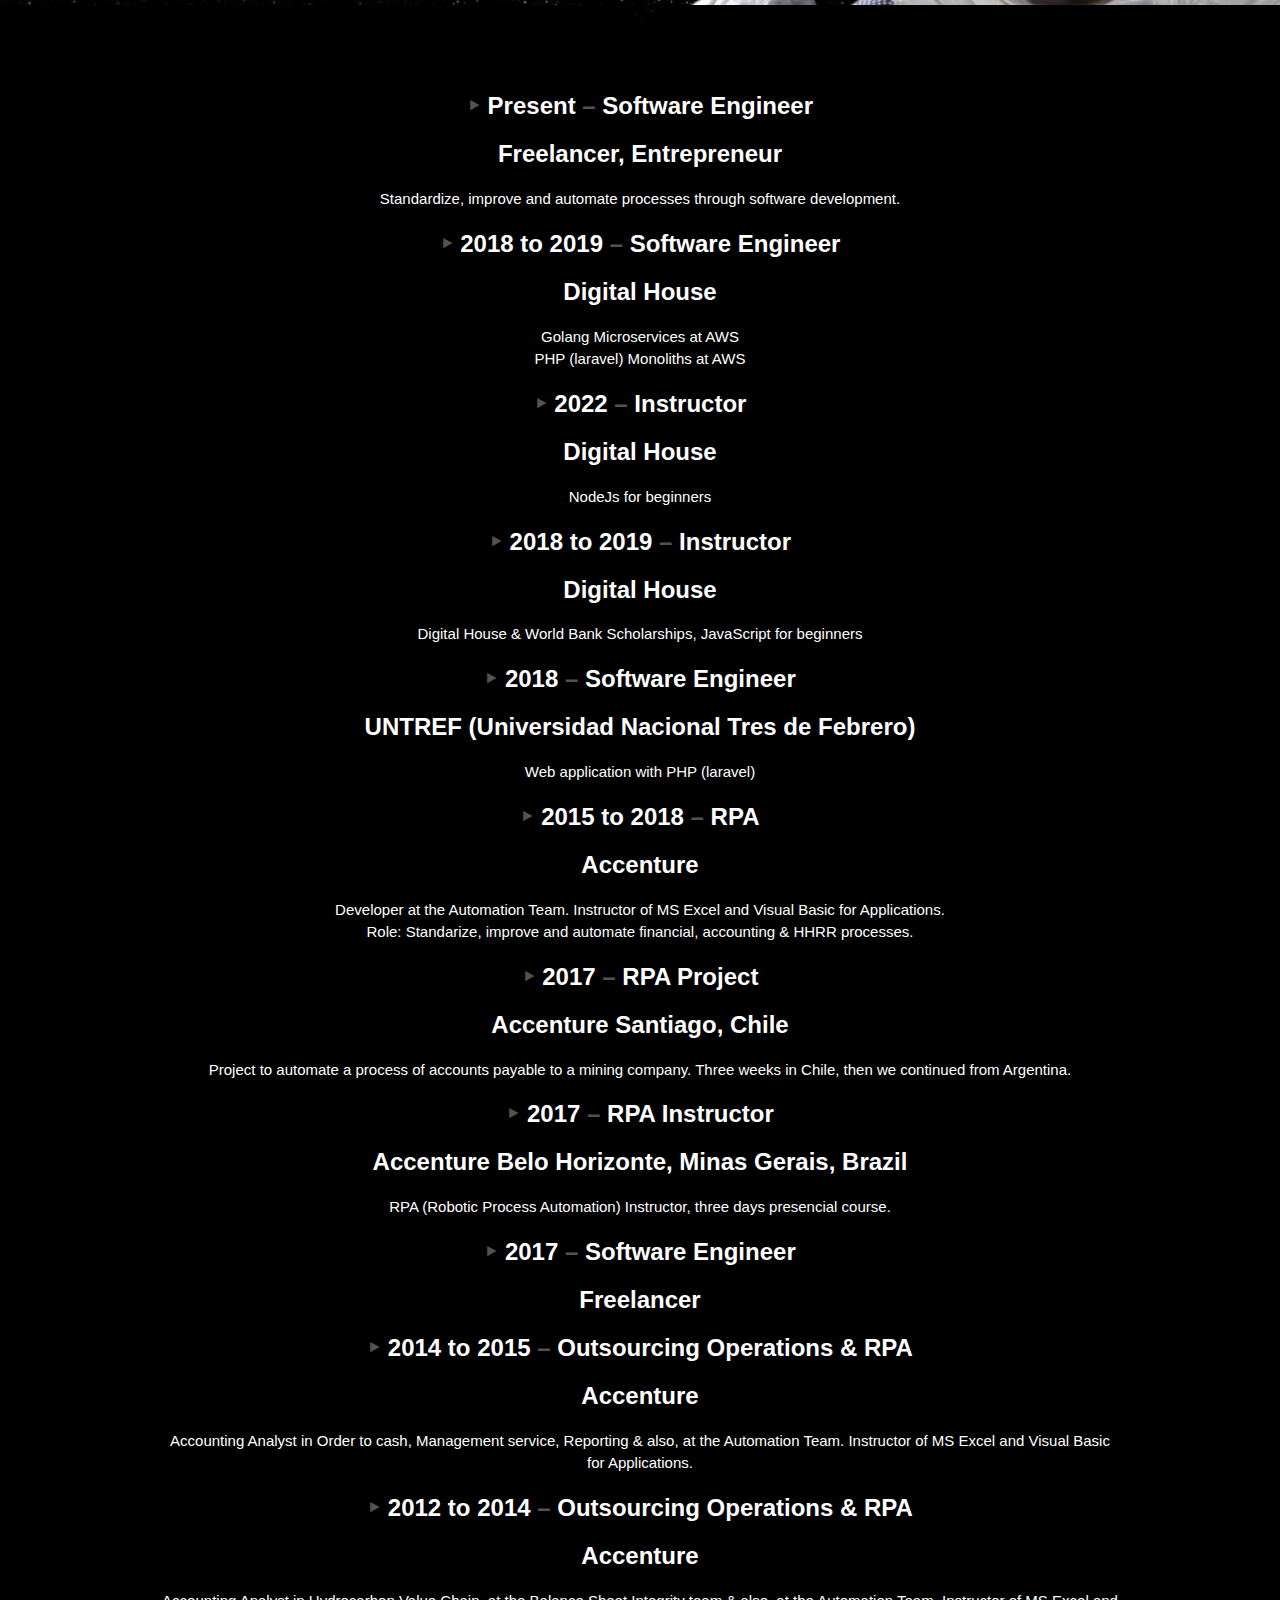
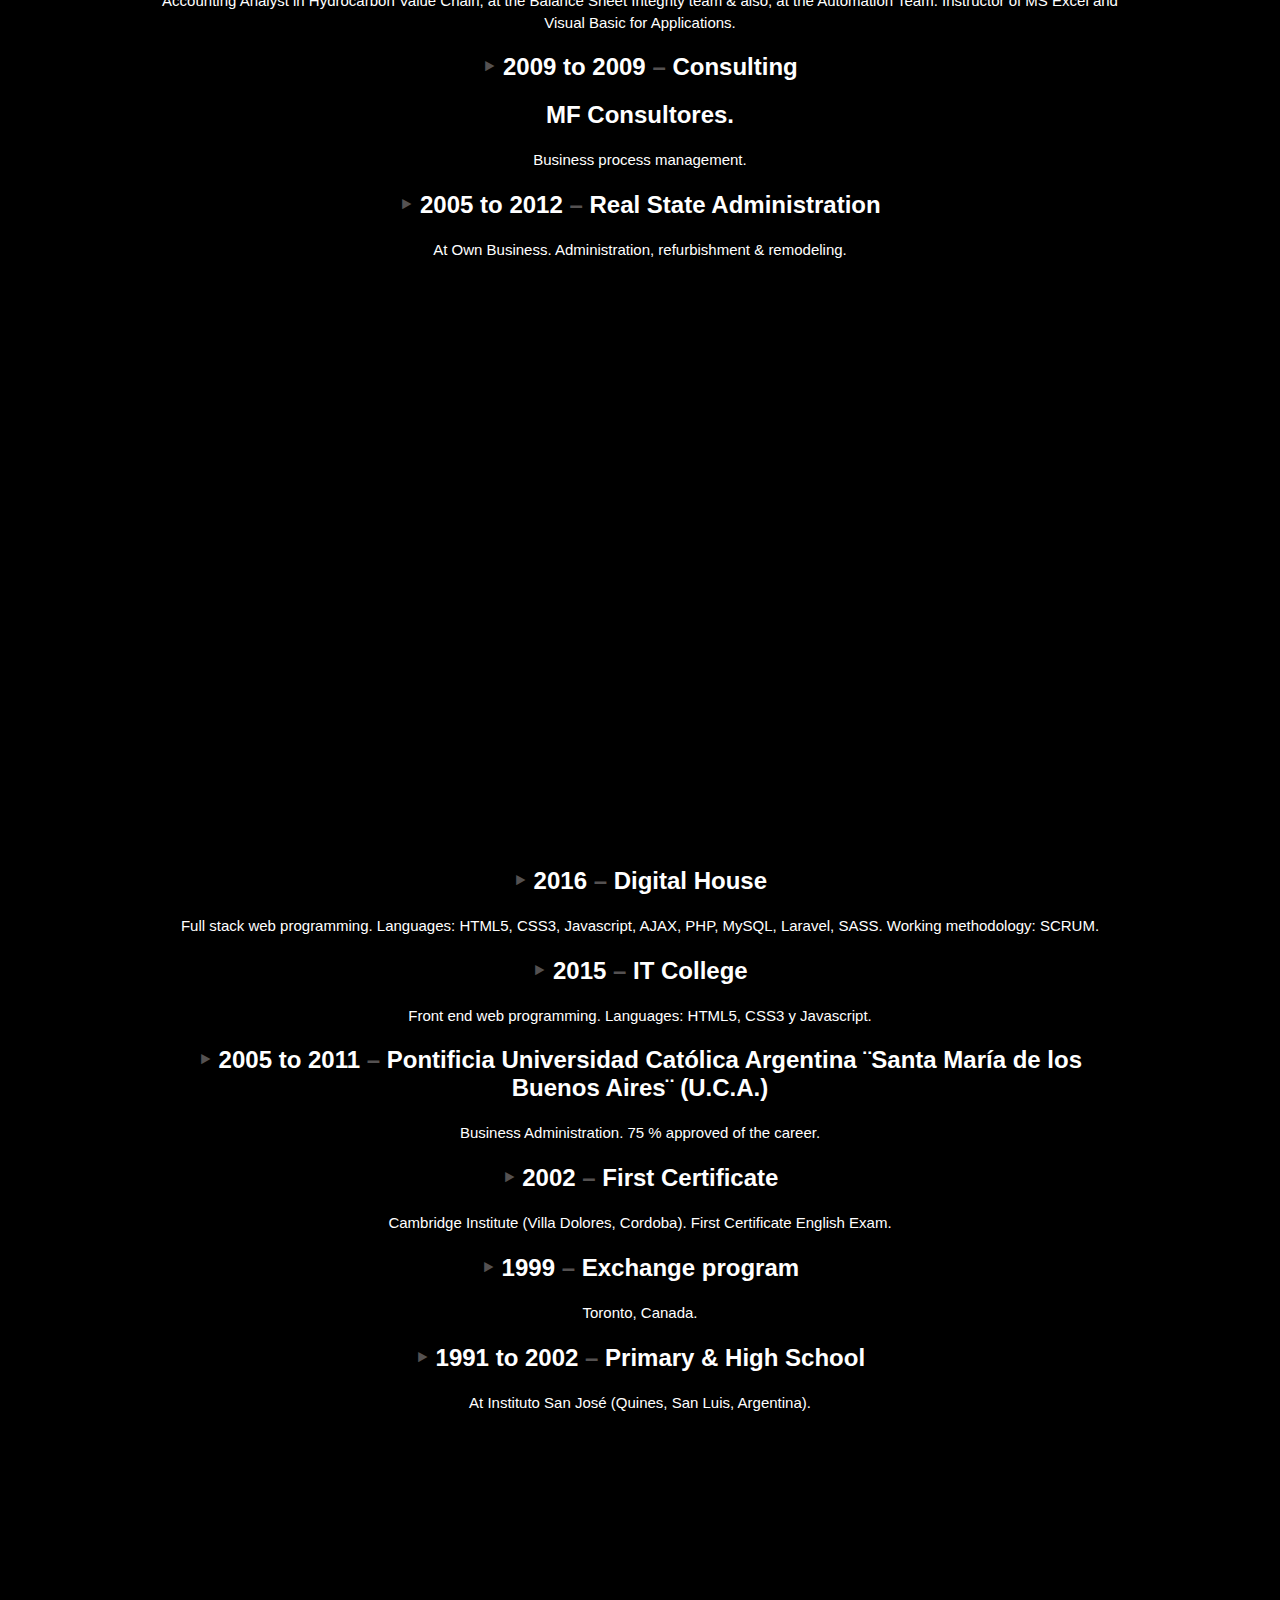
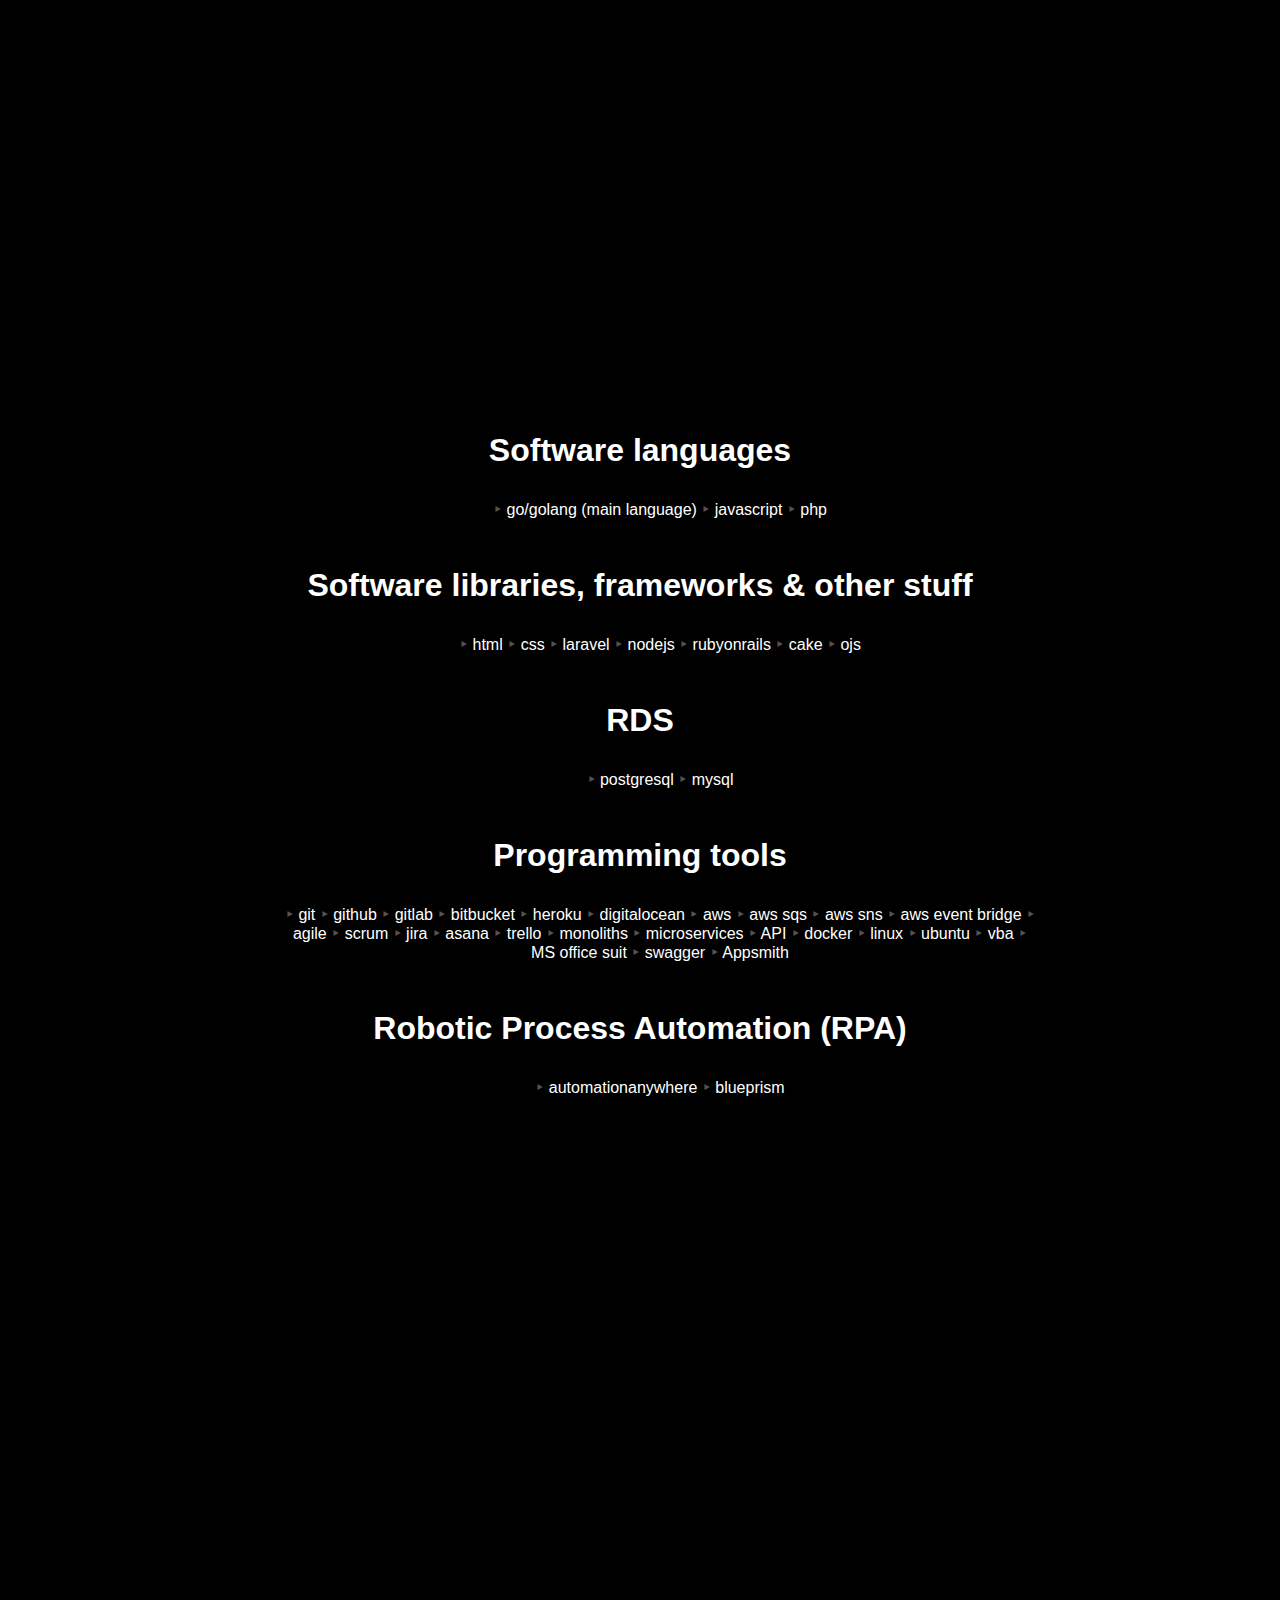
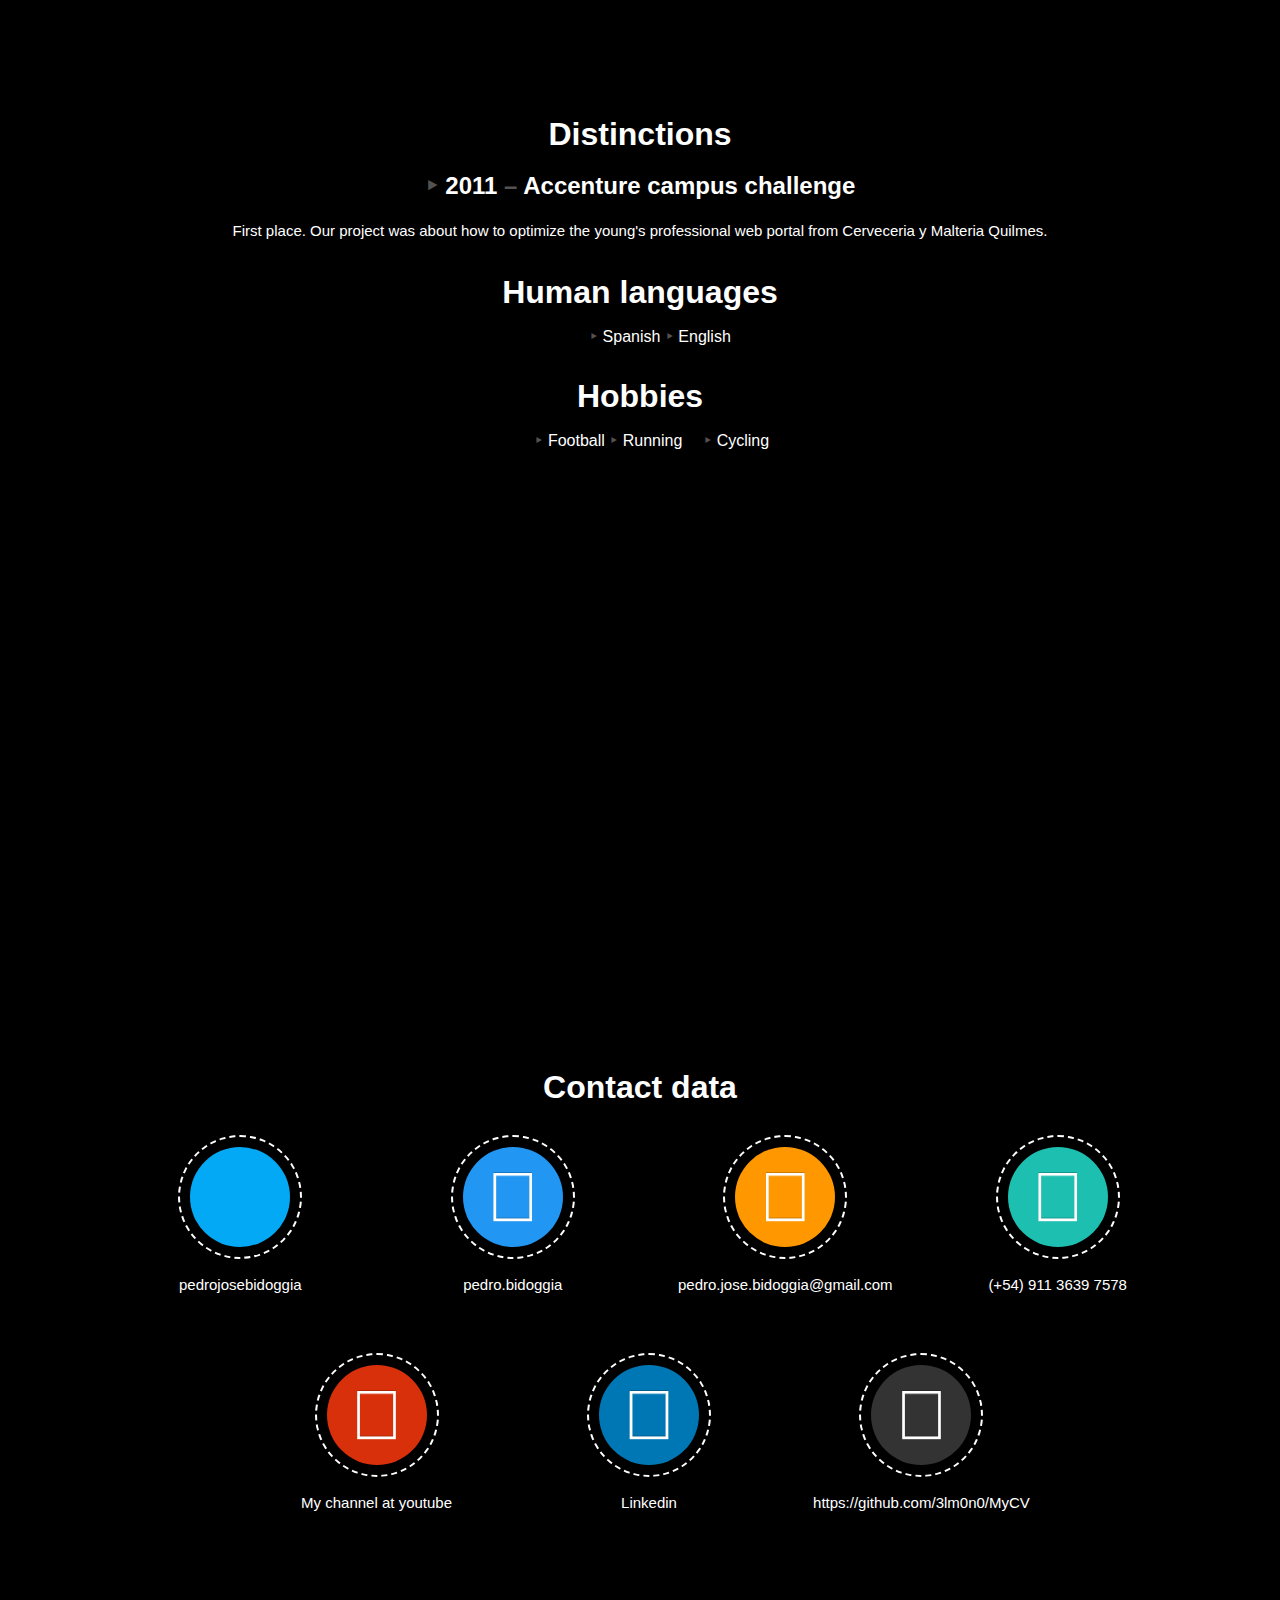
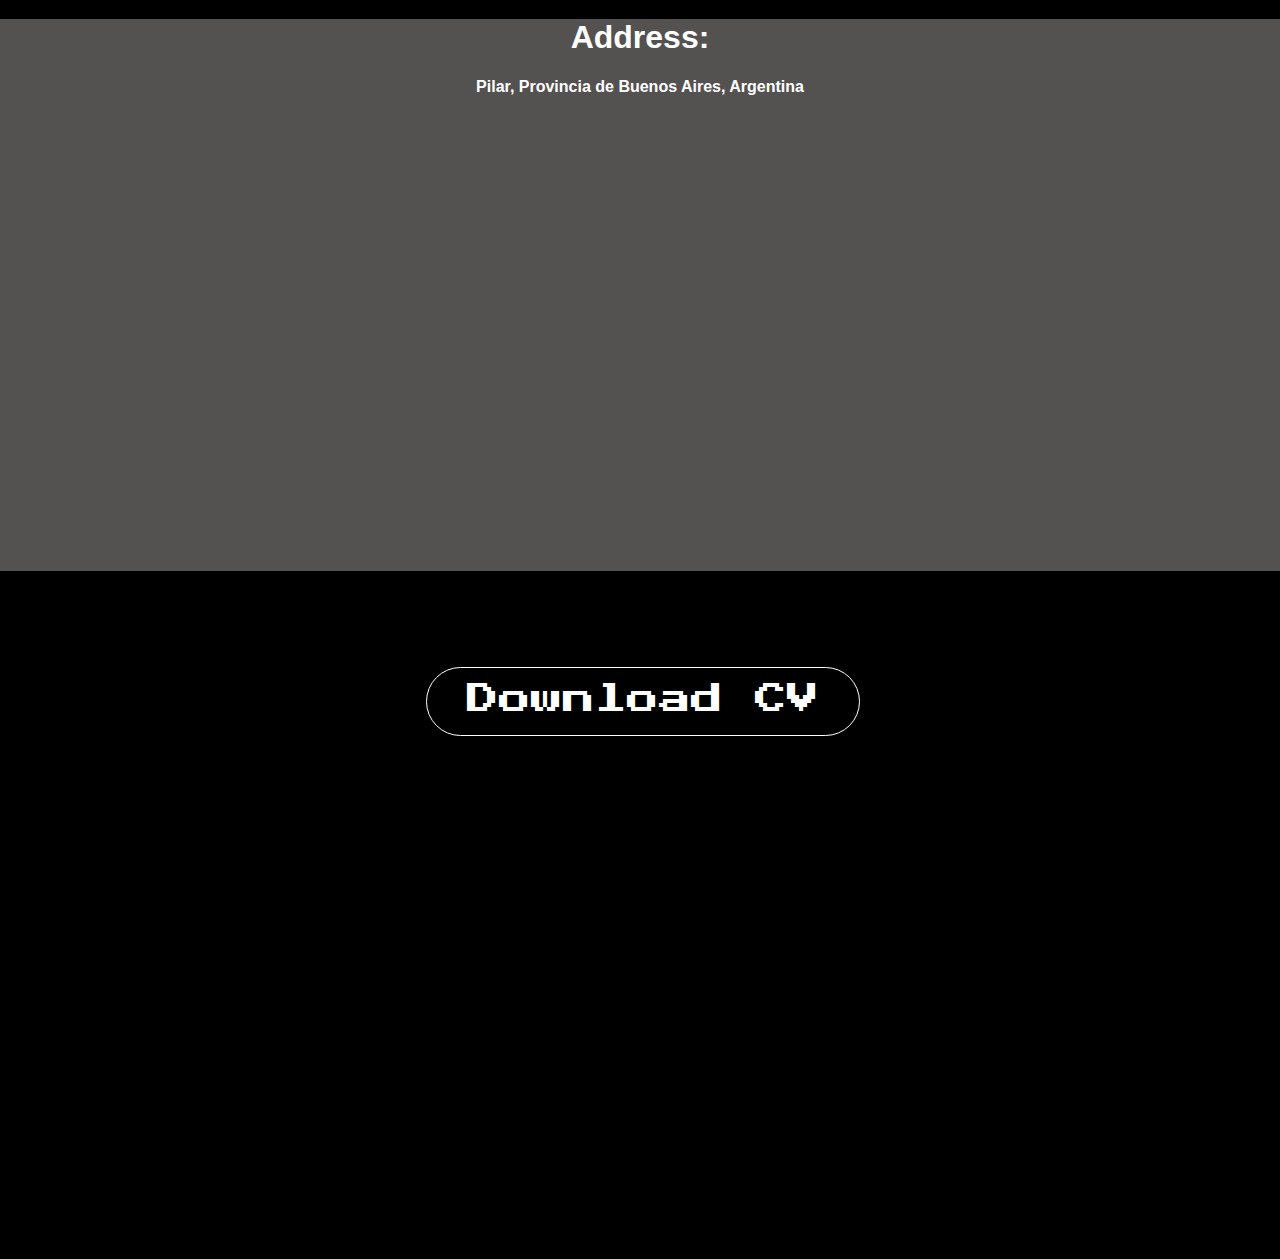
==== commit 394f77bc: "languages" ====
--- a/index.html
+++ b/index.html
@@ -15,11 +15,32 @@
 </head>
 
 <body>
-  <label class="switch">
-    <input type="checkbox" checked>
-    <span class="slider round"></span>
-    <p style="color: #fff;">Change theme</p>
-  </label>
+  
+  <div class="configuration">
+    <div style="padding: 0.4rem;">
+      <label class="switch">
+        <input type="checkbox" checked>
+        <span class="slider round"></span>
+      </label>
+      <p style="color: #fff;">Change theme</p>
+    </div>
+    <div class="container__language">
+      <div class="main__language">
+        <div class="select__language">
+          <span class="select__flag__language" aria-hidden="true"></span>
+          <select class="select__input__language" name="language-selector" id="language-selector">
+            <option value="0">Select Language</option>
+            <option value="EN">English</option>
+            <option value="ES">Español</option>
+          </select>
+          <svg class="select__arrow__language" aria-hidden="true" viewBox="0 0 16 16">
+            <polyline points="3.5,6.5 8,11 12.5,6.5" stroke-width="2" fill="none" stroke="currentColor"
+              stroke-linecap="round" stroke-linejoin="round"></polyline>
+          </svg>
+        </div>
+      </div>
+    </div>
+  </div>
   
   <div class="parallax nyc hero" data-parallax-speed="1">
   <div class="hero-content">
--- a/css/style.css
+++ b/css/style.css
@@ -1,6 +1,6 @@
 html, body {width: 100%; overflow-x: hidden;}
 
-body {padding: 0; font-family: 'Press Start 2P', arial, sans-serif; background-color:#000000;}
+body {padding: 0; margin: 0; font-family: 'Press Start 2P', arial, sans-serif; background-color:#000000;}
 
 .hero {position: relative; text-align: center}
 .hero-content {display: block; position: relative; z-index: 9999}
@@ -454,4 +454,87 @@
 
 .slider.round:before {
   border-radius: 50%;
+}
+
+
+/* language selector */
+div.configuration {
+  background-color: rgb(55,55,55);
+}
+
+.container__language {
+  position: absolute;
+  top: 2vh;
+  right: 2vw;
+  z-index: 1;
+}
+
+.main__language {
+  background-color: hsl(240, 4%, 90%);
+  display: flex;
+  justify-content: center;
+  align-items: center;
+  border-radius: 10%;
+}
+
+:root {
+  /* --default variation only 👇 */
+  --select-icon-size: 16px;
+  --select-icon-margin: 1rem; /* icon right/left position */
+  --select-text-icon-gap: 0.5rem; /* gap between text and icon */
+}
+
+.select__language {
+  position: relative;
+}
+
+.select__input__language {
+  appearance: none;
+  border: 0;
+  margin: 0;
+  font-size: 1rem;
+  width: 100%;
+  height: 100%;
+  padding: 0.5rem calc(var(--select-icon-size) + var(--select-icon-margin) + var(--select-text-icon-gap));
+  -webkit-user-select: none;
+          user-select: none;
+  box-shadow: inset 0 1px 0 hsla(0, 0%, 100%, 0.1), 0 0 0 1px hsla(230, 13%, 9%, 0.02), 0 0.3px 0.4px hsla(230, 13%, 9%, 0.025), 0 1px 3px -1px hsla(230, 13%, 9%, 0.2), 0 3.5px 6px hsla(230, 13%, 9%, 0.12);
+  border-radius: 0.375em;
+  transition: box-shadow 0.2s;
+}
+
+.select__input__language:focus  {
+  outline: none;
+  box-shadow: inset 0 1px 0 hsla(0, 0%, 100%, 0.1), 0 0 0 1px hsla(230, 13%, 9%, 0.02), 0 0.3px 0.4px hsla(230, 13%, 9%, 0.025), 0 1px 3px -1px hsla(230, 13%, 9%, 0.2), 0 3.5px 6px hsla(230, 13%, 9%, 0.12), 0 0 0 2px hsl(0, 0%, 100%), 0 0 0 4px hsl(230, 7%, 23%);
+}
+
+.select__arrow__language,
+.select__flag__language {
+  display: inline-block;
+  width: var(--select-icon-size);
+  height: var(--select-icon-size);
+  pointer-events: none;
+  position: absolute;
+  top: 50%;
+  transform: translateY(-50%);
+}
+
+.select__arrow__language {
+  color: inherit;
+  right: var(--select-icon-margin);
+}
+
+.select__flag__language {
+  left: var(--select-icon-margin);
+  background-position: center;
+  background-repeat: no-repeat;
+  background-size: var(--select-icon-size);
+  background-image: url("data:image/svg+xml,%3Csvg xmlns='http://www.w3.org/2000/svg' width='32' height='32' viewBox='0 0 32 32'%3E%3Cg%3E%3Cpath d='M16 0c-8.8 0-16 7.2-16 16s7.2 16 16 16 16-7.2 16-16-7.2-16-16-16z m11.8 14h-3.8c-0.2-3-0.8-5.8-1.6-8.2 2.8 1.8 4.8 4.8 5.4 8.2z m-11.8 14c-1.2 0-3.6-3.8-4-10h8c-0.4 6.2-2.8 10-4 10z m-4-14c0.4-6.2 2.6-10 4-10s3.6 3.8 4 10h-8z m-2.2-8.2c-1 2.4-1.6 5.2-1.8 8.2h-3.8c0.6-3.4 2.6-6.4 5.6-8.2z m-5.6 12.2h3.8c0.2 3 0.8 5.8 1.6 8.2-2.8-1.8-4.8-4.8-5.4-8.2z m18 8.2c1-2.4 1.4-5.2 1.6-8.2h3.8c-0.4 3.4-2.4 6.4-5.4 8.2z'%3E%3C/path%3E%3C/g%3E%3C/svg%3E");
+}
+
+.select__language:has(option[value="ES"]:checked) .select__flag__language {
+  background-image: url("data:image/svg+xml,%3Csvg xmlns='http://www.w3.org/2000/svg' width='32' height='32' viewBox='0 0 32 32'%3E%3Cg%3E%3Cpath fill='%23f1c142' d='M1 10H31V22H1z'%3E%3C/path%3E%3Cpath d='M5,4H27c2.208,0,4,1.792,4,4v3H1v-3c0-2.208,1.792-4,4-4Z' fill='%23a0251e'%3E%3C/path%3E%3Cpath d='M5,21H27c2.208,0,4,1.792,4,4v3H1v-3c0-2.208,1.792-4,4-4Z' transform='rotate(180 16 24.5)' fill='%23a0251e'%3E%3C/path%3E%3Cpath d='M27,4H5c-2.209,0-4,1.791-4,4V24c0,2.209,1.791,4,4,4H27c2.209,0,4-1.791,4-4V8c0-2.209-1.791-4-4-4Zm3,20c0,1.654-1.346,3-3,3H5c-1.654,0-3-1.346-3-3V8c0-1.654,1.346-3,3-3H27c1.654,0,3,1.346,3,3V24Z' opacity='.15'%3E%3C/path%3E%3Cpath d='M27,5H5c-1.657,0-3,1.343-3,3v1c0-1.657,1.343-3,3-3H27c1.657,0,3,1.343,3,3v-1c0-1.657-1.343-3-3-3Z' fill='%23fff' opacity='.2'%3E%3C/path%3E%3Cpath d='M12.614,13.091c.066-.031,.055-.14-.016-.157,.057-.047,.02-.15-.055-.148,.04-.057-.012-.144-.082-.13,.021-.062-.042-.127-.104-.105,.01-.068-.071-.119-.127-.081,.004-.068-.081-.112-.134-.069-.01-.071-.11-.095-.15-.035-.014-.068-.111-.087-.149-.028-.027-.055-.114-.057-.144-.004-.03-.047-.107-.045-.136,.002-.018-.028-.057-.044-.09-.034,.009-.065-.066-.115-.122-.082,.002-.07-.087-.111-.138-.064-.013-.064-.103-.087-.144-.036-.02-.063-.114-.075-.148-.017-.036-.056-.129-.042-.147,.022-.041-.055-.135-.031-.146,.036-.011-.008-.023-.014-.037-.016,.006-.008,.01-.016,.015-.025h.002c.058-.107,.004-.256-.106-.298v-.098h.099v-.154h-.099v-.101h-.151v.101h-.099v.154h.099v.096c-.113,.04-.169,.191-.11,.299h.002c.004,.008,.009,.017,.014,.024-.015,.002-.029,.008-.04,.017-.011-.067-.106-.091-.146-.036-.018-.064-.111-.078-.147-.022-.034-.057-.128-.046-.148,.017-.041-.052-.131-.028-.144,.036-.051-.047-.139-.006-.138,.064-.056-.033-.131,.017-.122,.082-.034-.01-.072,.006-.091,.034-.029-.047-.106-.049-.136-.002-.03-.054-.117-.051-.143,.004-.037-.059-.135-.04-.149,.028-.039-.06-.14-.037-.15,.035-.053-.043-.138,0-.134,.069-.056-.038-.137,.013-.127,.081-.062-.021-.125,.044-.104,.105-.05-.009-.096,.033-.096,.084h0c0,.017,.005,.033,.014,.047-.075-.002-.111,.101-.055,.148-.071,.017-.082,.125-.016,.157-.061,.035-.047,.138,.022,.154-.013,.015-.021,.034-.021,.055h0c0,.042,.03,.077,.069,.084-.023,.048,.009,.11,.06,.118-.013,.03-.012,.073-.012,.106,.09-.019,.2,.006,.239,.11-.015,.068,.065,.156,.138,.146,.06,.085,.133,.165,.251,.197-.021,.093,.064,.093,.123,.118-.013,.016-.043,.063-.055,.081,.024,.013,.087,.041,.113,.051,.005,.019,.004,.028,.004,.031,.091,.501,2.534,.502,2.616-.001v-.002s.004,.003,.004,.004c0-.003-.001-.011,.004-.031l.118-.042-.062-.09c.056-.028,.145-.025,.123-.119,.119-.032,.193-.112,.253-.198,.073,.01,.153-.078,.138-.146,.039-.104,.15-.129,.239-.11,0-.035,.002-.078-.013-.109,.044-.014,.07-.071,.049-.115,.062-.009,.091-.093,.048-.139,.069-.016,.083-.12,.022-.154Zm-.296-.114c0,.049-.012,.098-.034,.141-.198-.137-.477-.238-.694-.214-.002-.009-.006-.017-.011-.024,0,0,0-.001,0-.002,.064-.021,.074-.12,.015-.153,0,0,0,0,0,0,.048-.032,.045-.113-.005-.141,.328-.039,.728,.09,.728,.393Zm-.956-.275c0,.063-.02,.124-.054,.175-.274-.059-.412-.169-.717-.185-.007-.082-.005-.171-.011-.254,.246-.19,.81-.062,.783,.264Zm-1.191-.164c-.002,.05-.003,.102-.007,.151-.302,.013-.449,.122-.719,.185-.26-.406,.415-.676,.73-.436-.002,.033-.005,.067-.004,.101Zm-1.046,.117c0,.028,.014,.053,.034,.069,0,0,0,0,0,0-.058,.033-.049,.132,.015,.152,0,0,0,.001,0,.002-.005,.007-.008,.015-.011,.024-.219-.024-.495,.067-.698,.206-.155-.377,.323-.576,.698-.525-.023,.015-.039,.041-.039,.072Zm3.065-.115s0,0,0,0c0,0,0,0,0,0,0,0,0,0,0,0Zm-3.113,1.798v.002s-.002,0-.003,.002c0-.001,.002-.003,.003-.003Z' fill='%239b8028'%3E%3C/path%3E%3Cpath d='M14.133,16.856c.275-.65,.201-.508-.319-.787v-.873c.149-.099-.094-.121,.05-.235h.072v-.339h-.99v.339h.075c.136,.102-.091,.146,.05,.235v.76c-.524-.007-.771,.066-.679,.576h.039s0,0,0,0l.016,.036c.14-.063,.372-.107,.624-.119v.224c-.384,.029-.42,.608,0,.8v1.291c-.053,.017-.069,.089-.024,.123,.007,.065-.058,.092-.113,.083,0,.026,0,.237,0,.269-.044,.024-.113,.03-.17,.028v.108s0,0,0,0v.107s0,0,0,0v.107s0,0,0,0v.108s0,0,0,0v.186c.459-.068,.895-.068,1.353,0v-.616c-.057,.002-.124-.004-.17-.028,0-.033,0-.241,0-.268-.054,.008-.118-.017-.113-.081,.048-.033,.034-.108-.021-.126v-.932c.038,.017,.073,.035,.105,.053-.105,.119-.092,.326,.031,.429l.057-.053c.222-.329,.396-.743-.193-.896v-.35c.177-.019,.289-.074,.319-.158Z' fill='%239b8028'%3E%3C/path%3E%3Cpath d='M8.36,16.058c-.153-.062-.39-.098-.653-.102v-.76c.094-.041,.034-.115-.013-.159,.02-.038,.092-.057,.056-.115h.043v-.261h-.912v.261h.039c-.037,.059,.039,.078,.057,.115-.047,.042-.108,.118-.014,.159v.873c-.644,.133-.611,.748,0,.945v.35c-.59,.154-.415,.567-.193,.896l.057,.053c.123-.103,.136-.31,.031-.429,.032-.018,.067-.036,.105-.053v.932c-.055,.018-.069,.093-.021,.126,.005,.064-.059,.089-.113,.081,0,.026,0,.236,0,.268-.045,.024-.113,.031-.17,.028v.401h0v.215c.459-.068,.895-.068,1.352,0v-.186s0,0,0,0v-.108s0,0,0,0v-.107s0,0,0,0v-.107s0,0,0,0v-.108c-.056,.002-.124-.004-.169-.028,0-.033,0-.241,0-.269-.055,.008-.119-.018-.113-.083,.045-.034,.03-.107-.024-.124v-1.29c.421-.192,.383-.772,0-.8v-.224c.575,.035,.796,.314,.653-.392Z' fill='%239b8028'%3E%3C/path%3E%3Cpath d='M12.531,14.533h-4.28l.003,2.572v1.485c0,.432,.226,.822,.591,1.019,.473,.252,1.024,.391,1.552,.391s1.064-.135,1.544-.391c.364-.197,.591-.587,.591-1.019v-4.057Z' fill='%23a0251e'%3E%3C/path%3E%3C/g%3E%3C/svg%3E");
+}
+.select__language:has(option[value="EN"]:checked) .select__flag__language {
+  background-image: url("data:image/svg+xml,%3Csvg xmlns='http://www.w3.org/2000/svg' viewBox='0 0 48 48'%3E%3Cpath fill='%23002781' d='M46,6H2C0.896,6,0,6.896,0,8v32c0,1.104,0.896,2,2,2h44c1.104,0,2-0.896,2-2V8C48,6.896,47.104,6,46,6z'/%3E%3Cpath fill='%23E6E6E6' d='M48,8c0-1.104-0.896-2-2-2h-5.161L28,15.876V6h-8v9.876L7.161,6H2C0.896,6,0,6.896,0,8v2.586L12.239,20H0v8 h12.239L0,37.415V40c0,1.104,0.896,2,2,2h5.161L20,32.124V42h8v-9.876L40.839,42H46c1.104,0,2-0.896,2-2v-2.585L35.761,28H48v-8 H35.761L48,10.586V8z'/%3E%3Cpolygon fill='%23D10D24' points='48,22 26,22 26,6 22,6 22,22 0,22 0,26 22,26 22,42 26,42 26,26 48,26 '/%3E%3Cpath fill='%23D10D24' d='M47.001,6.307L29.2,20h3.28L48,8.062V8C48,7.268,47.587,6.656,47.001,6.307z'/%3E%3Cpath fill='%23D10D24' d='M32.48,28H29.2l17.801,13.693C47.587,41.344,48,40.732,48,40v-0.062L32.48,28z'/%3E%3Cpath fill='%23D10D24' d='M15.52,28L0,39.938V40c0,0.732,0.413,1.344,0.999,1.693L18.8,28H15.52z'/%3E%3Cpath fill='%23D10D24' d='M15.52,20h3.28L0.999,6.307C0.413,6.656,0,7.268,0,8v0.062L15.52,20z'/%3E%3C/svg%3E");
 }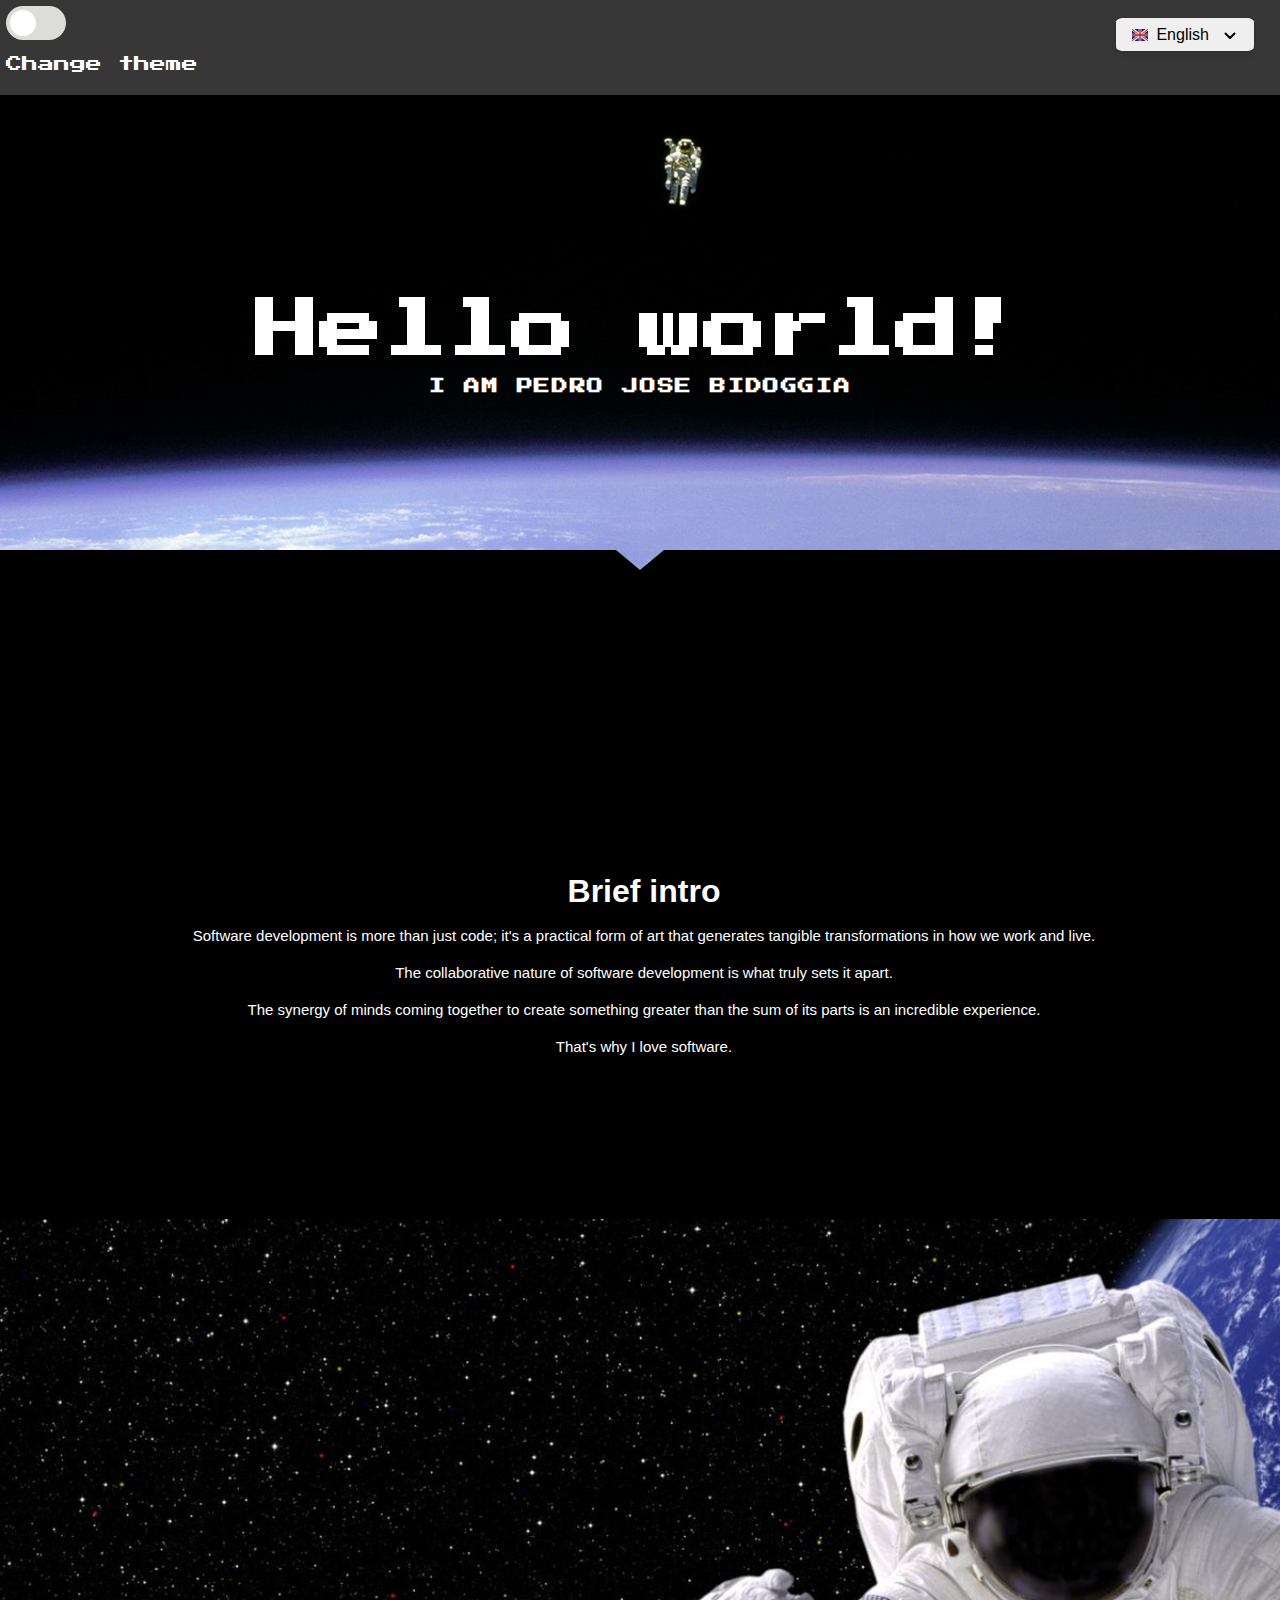
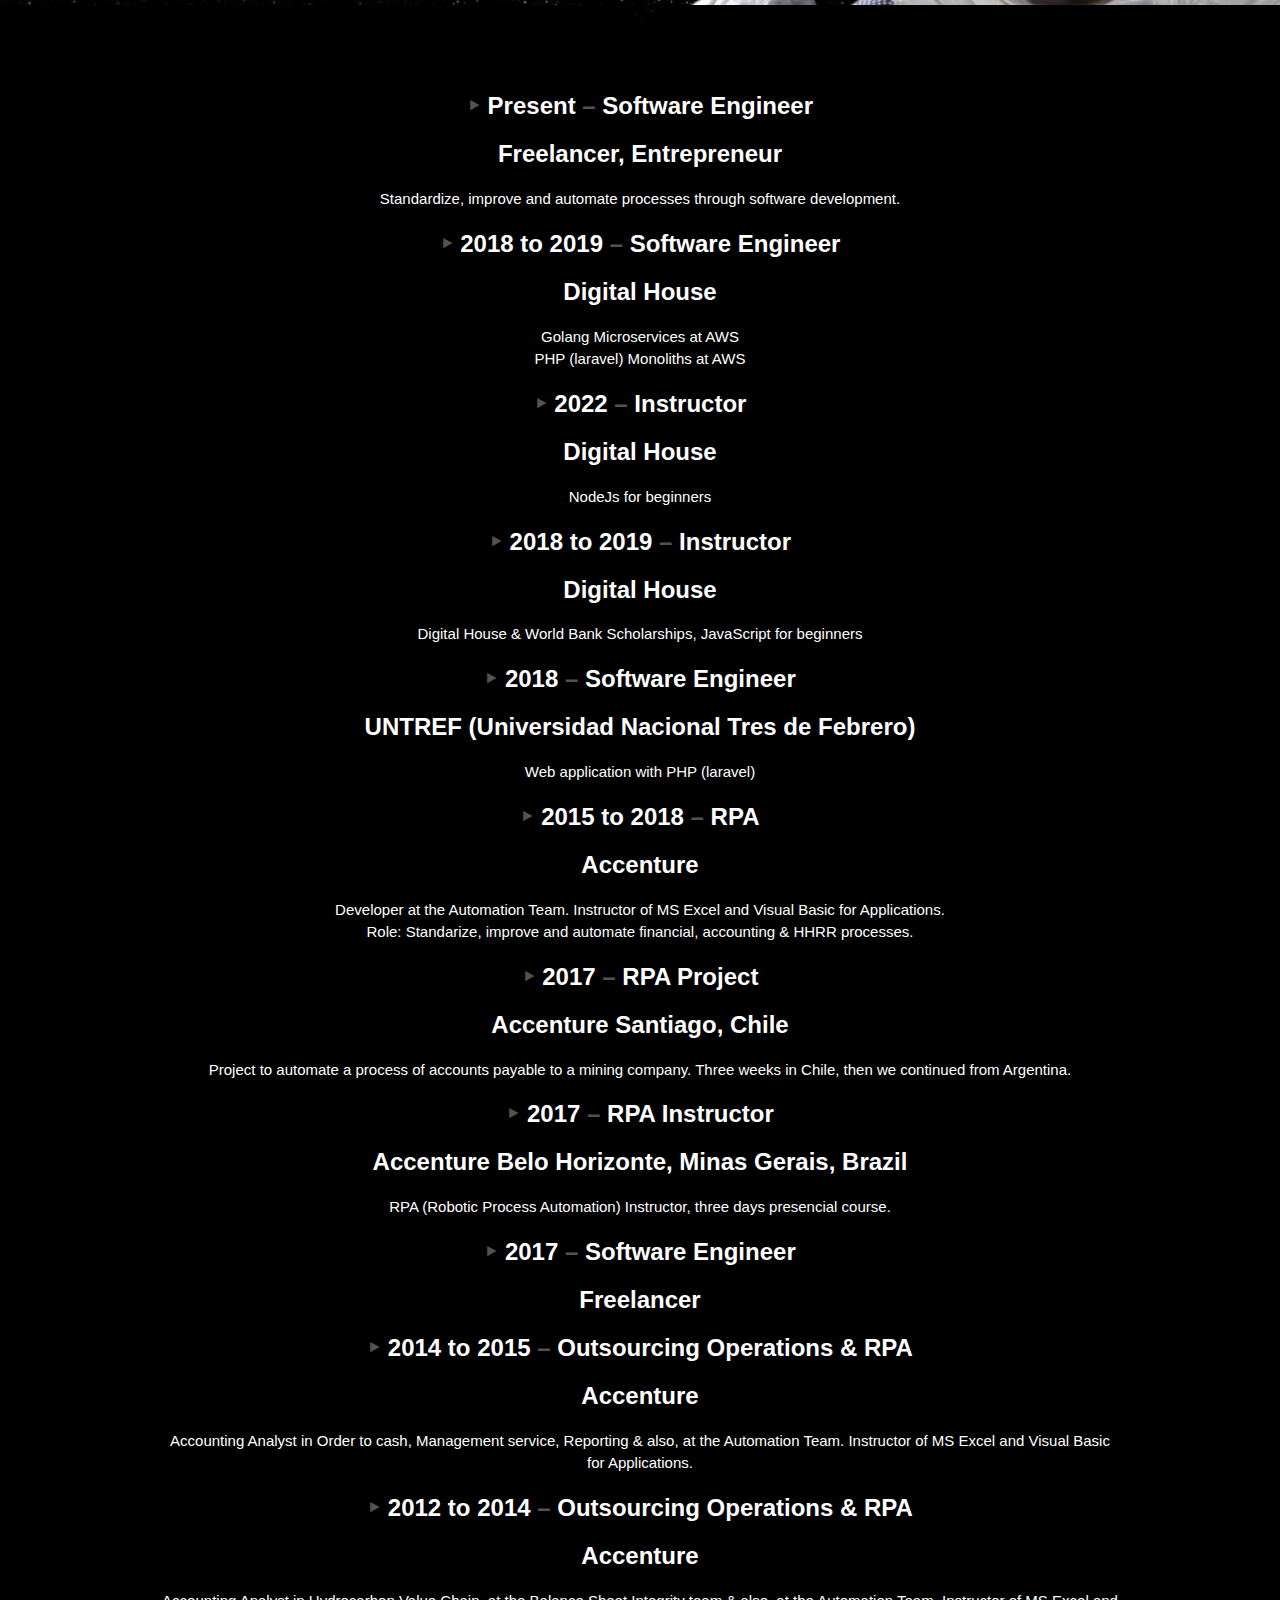
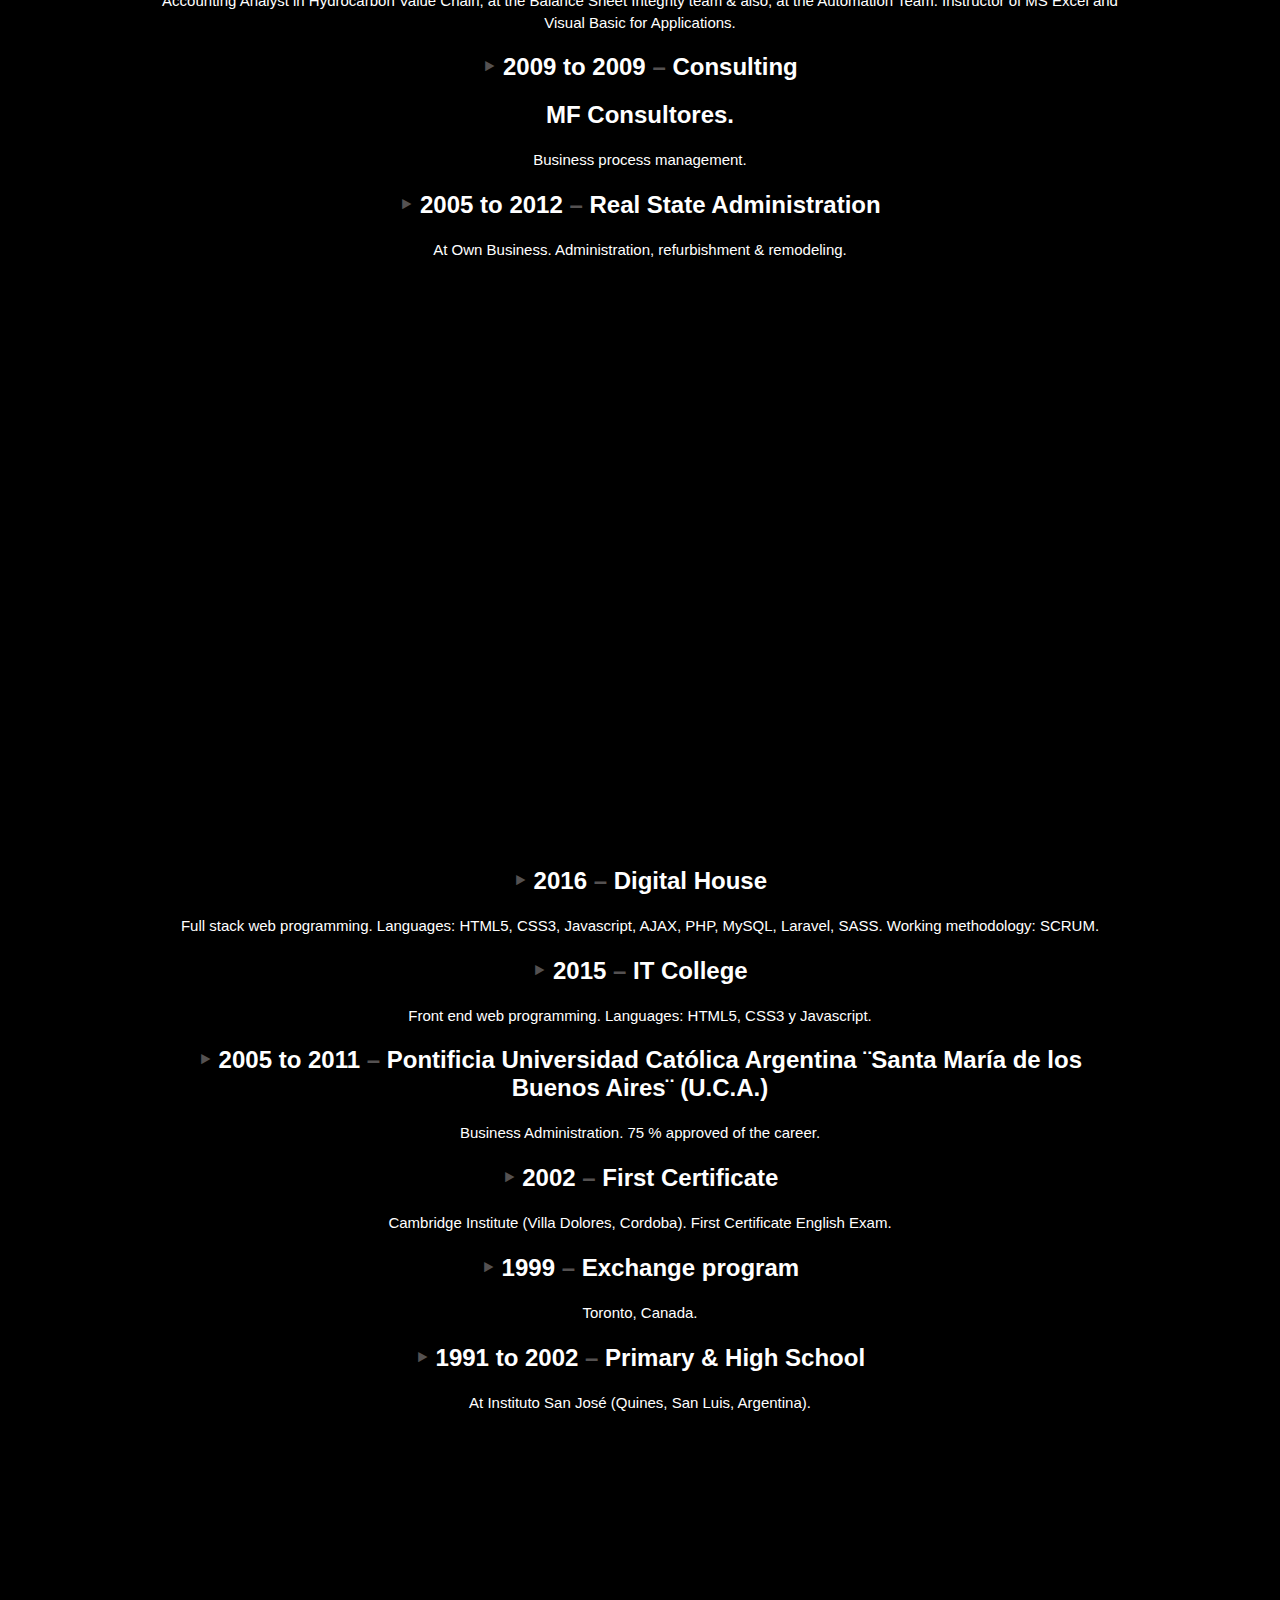
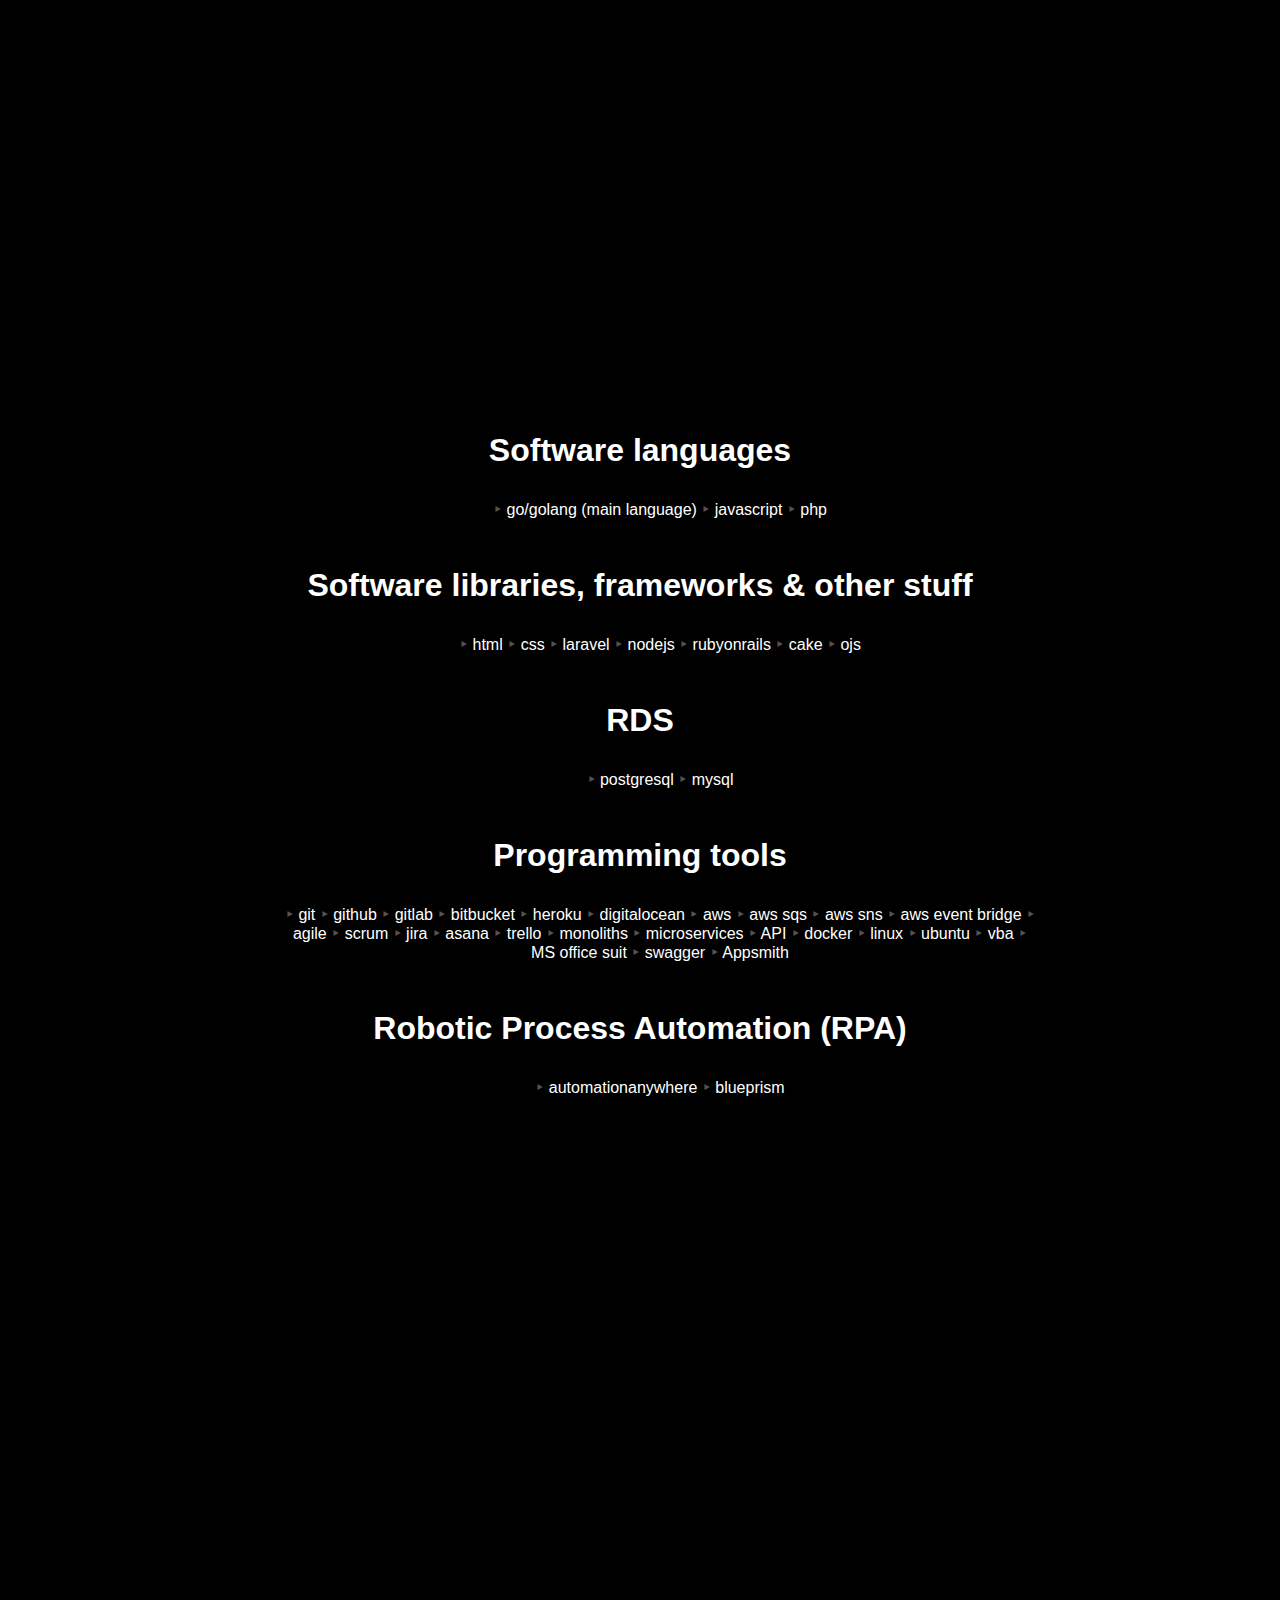
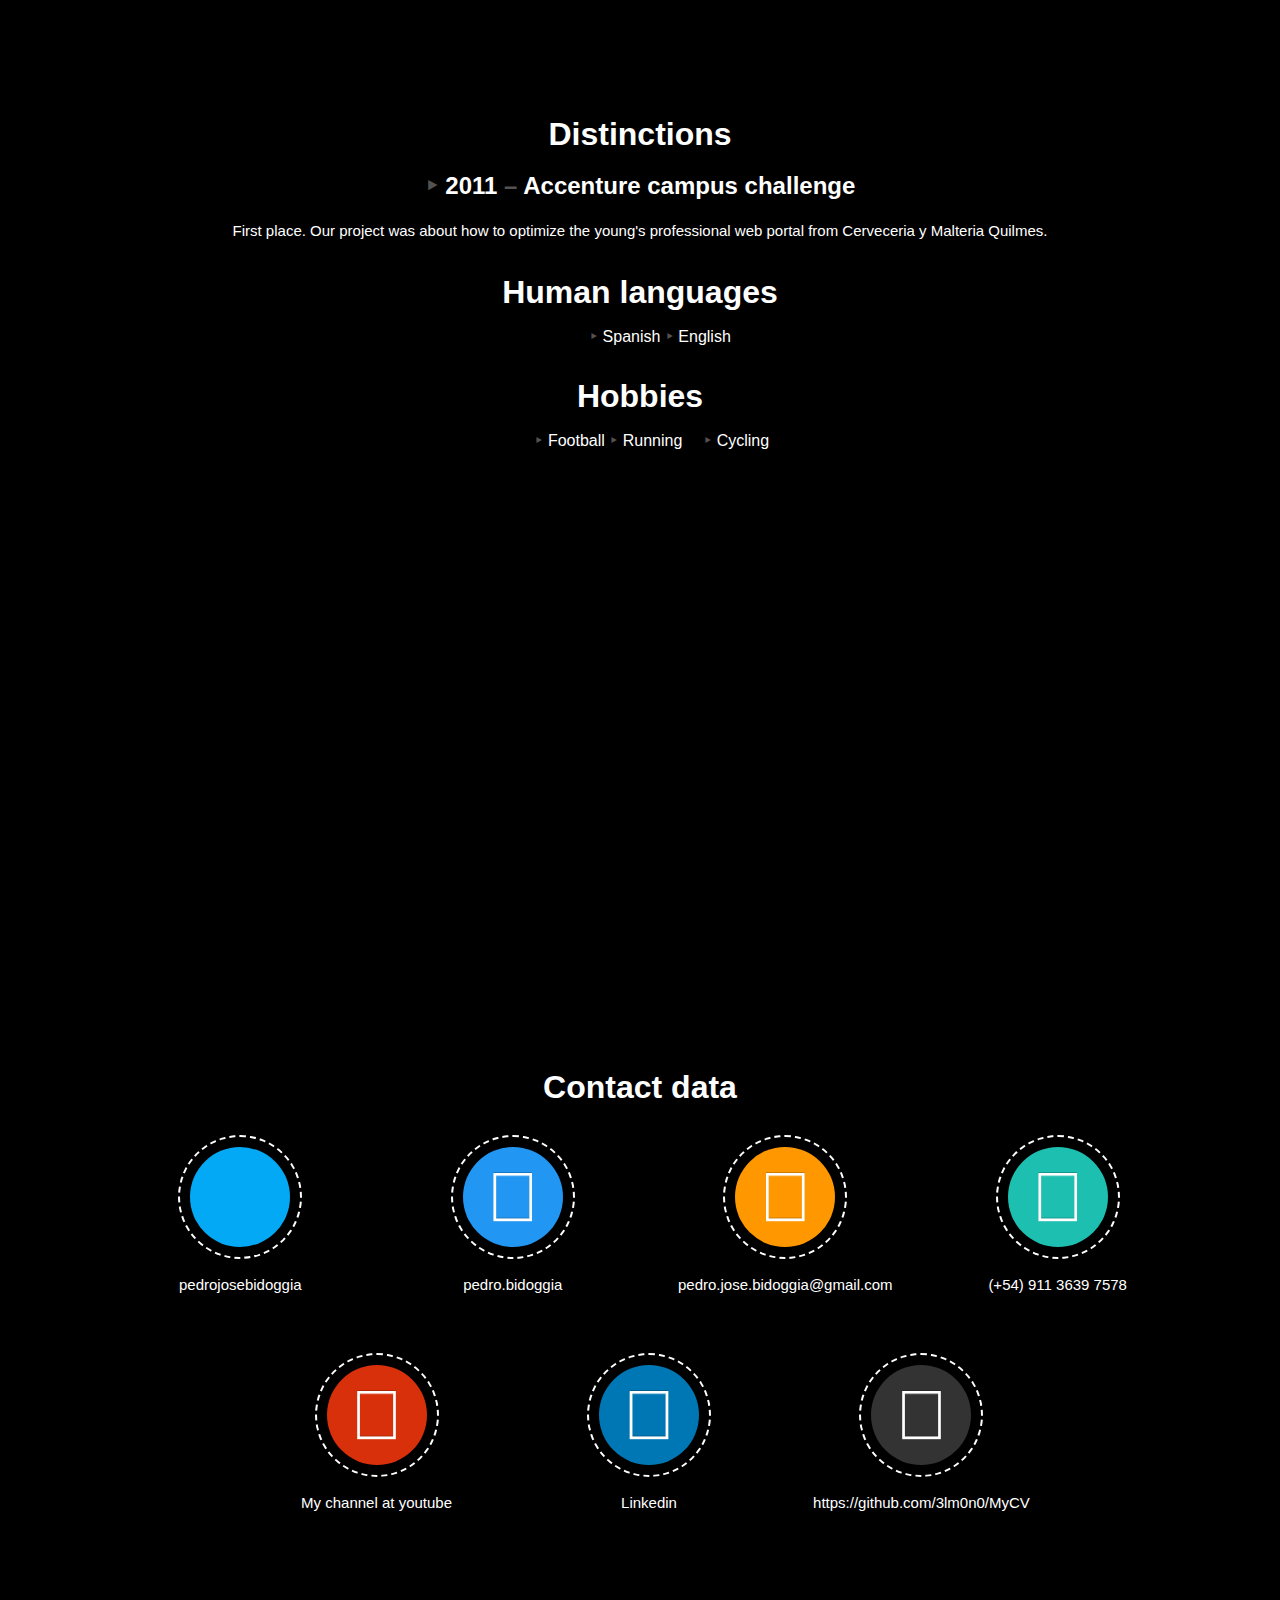
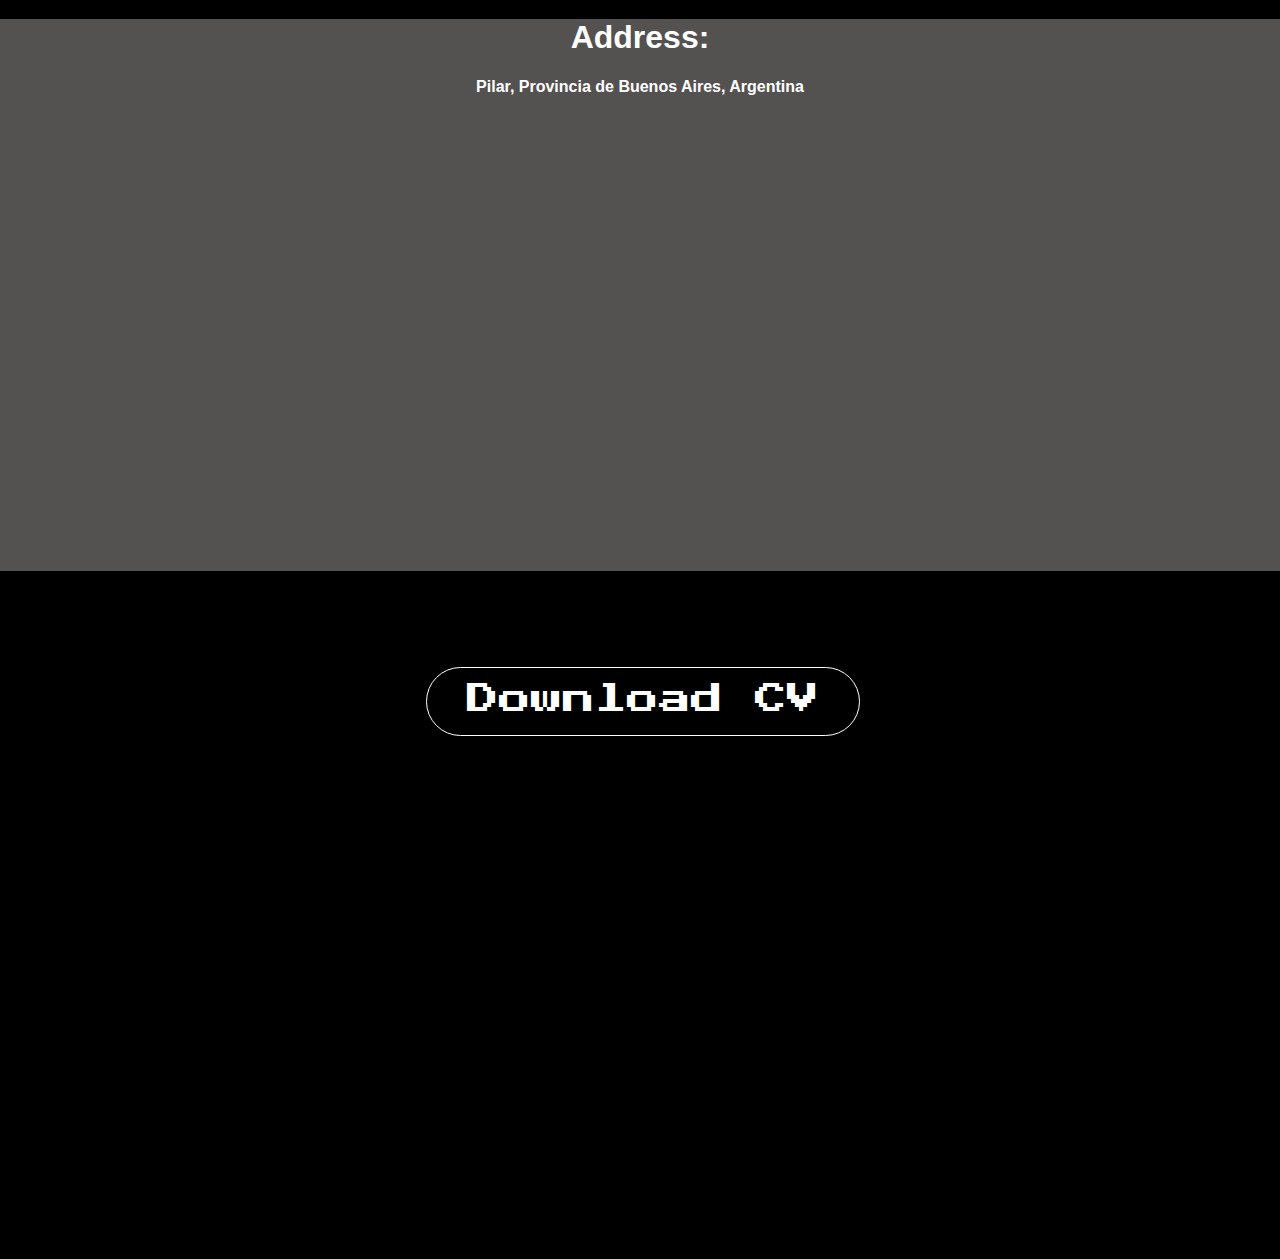
==== commit 429f5b6b: "languages" ====
--- a/index.html
+++ b/index.html
@@ -29,7 +29,6 @@
         <div class="select__language">
           <span class="select__flag__language" aria-hidden="true"></span>
           <select class="select__input__language" name="language-selector" id="language-selector">
-            <option value="0">Select Language</option>
             <option value="EN">English</option>
             <option value="ES">Español</option>
           </select>
